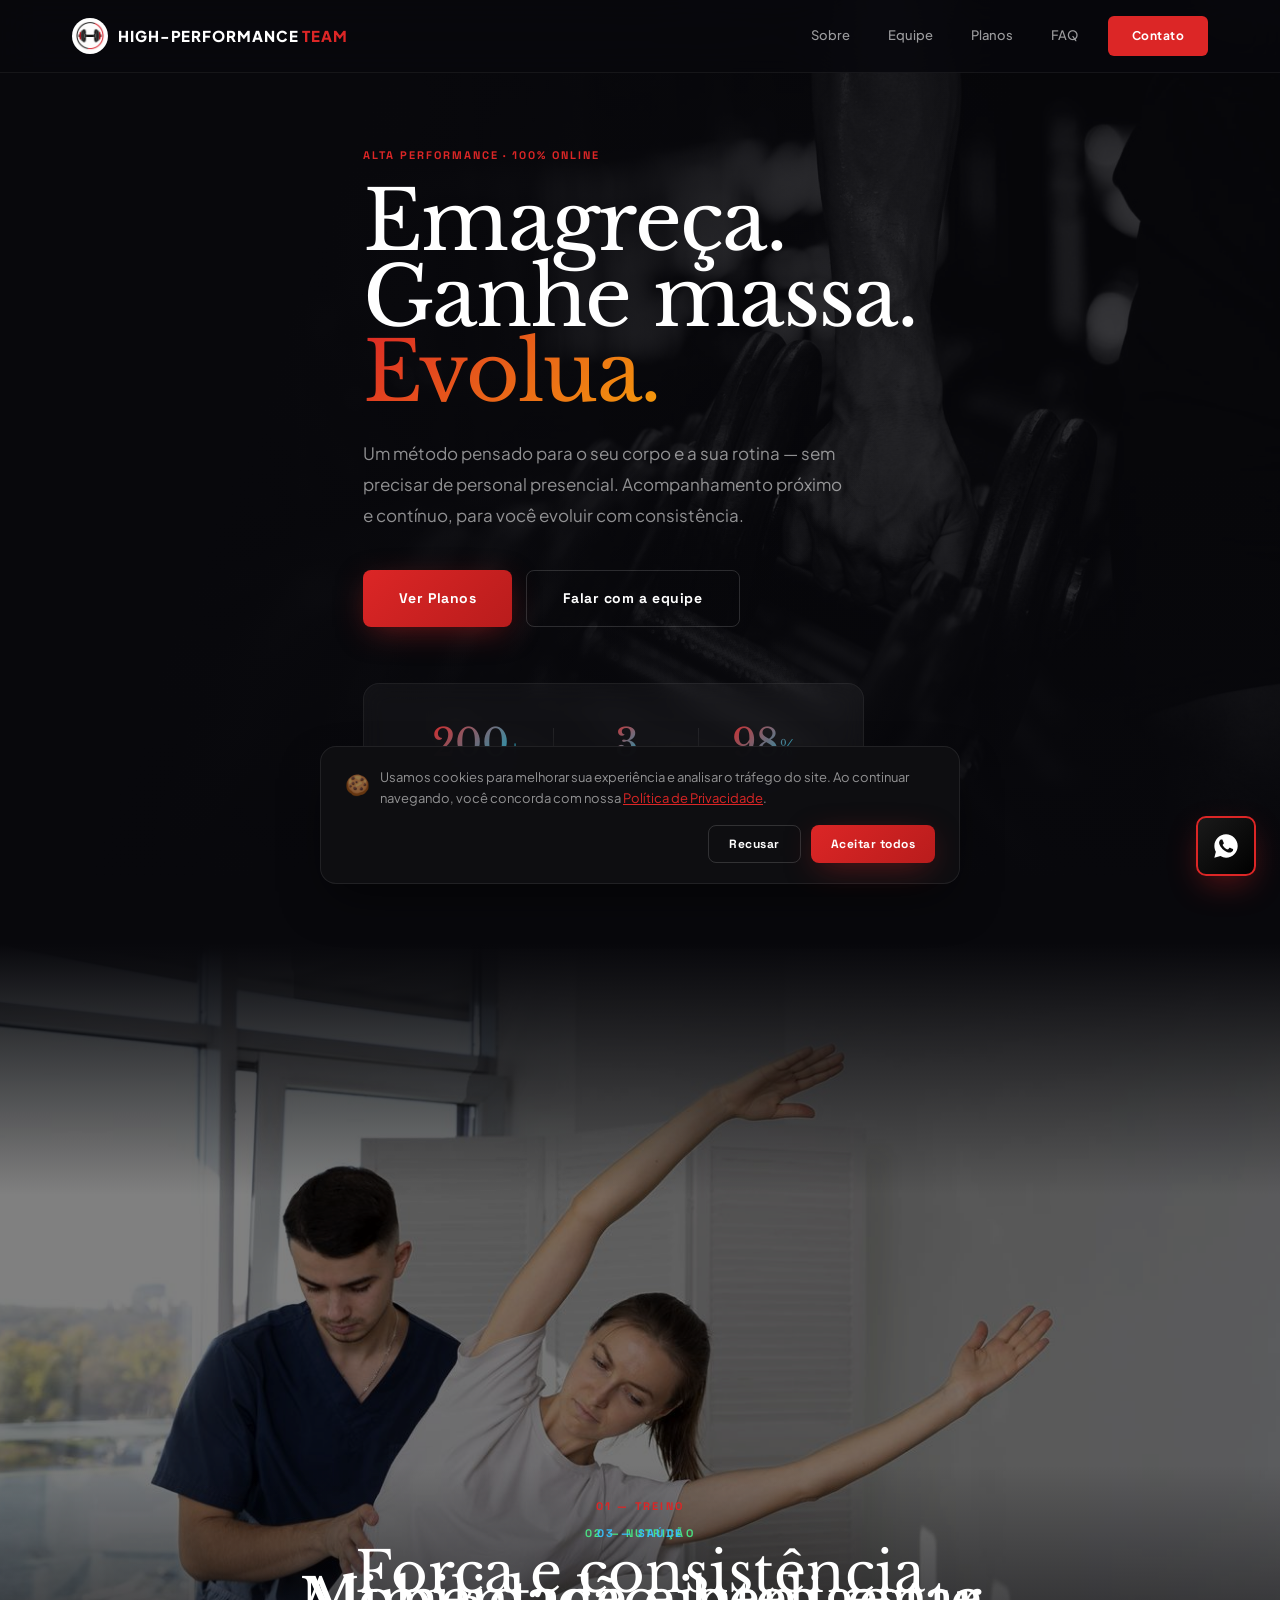
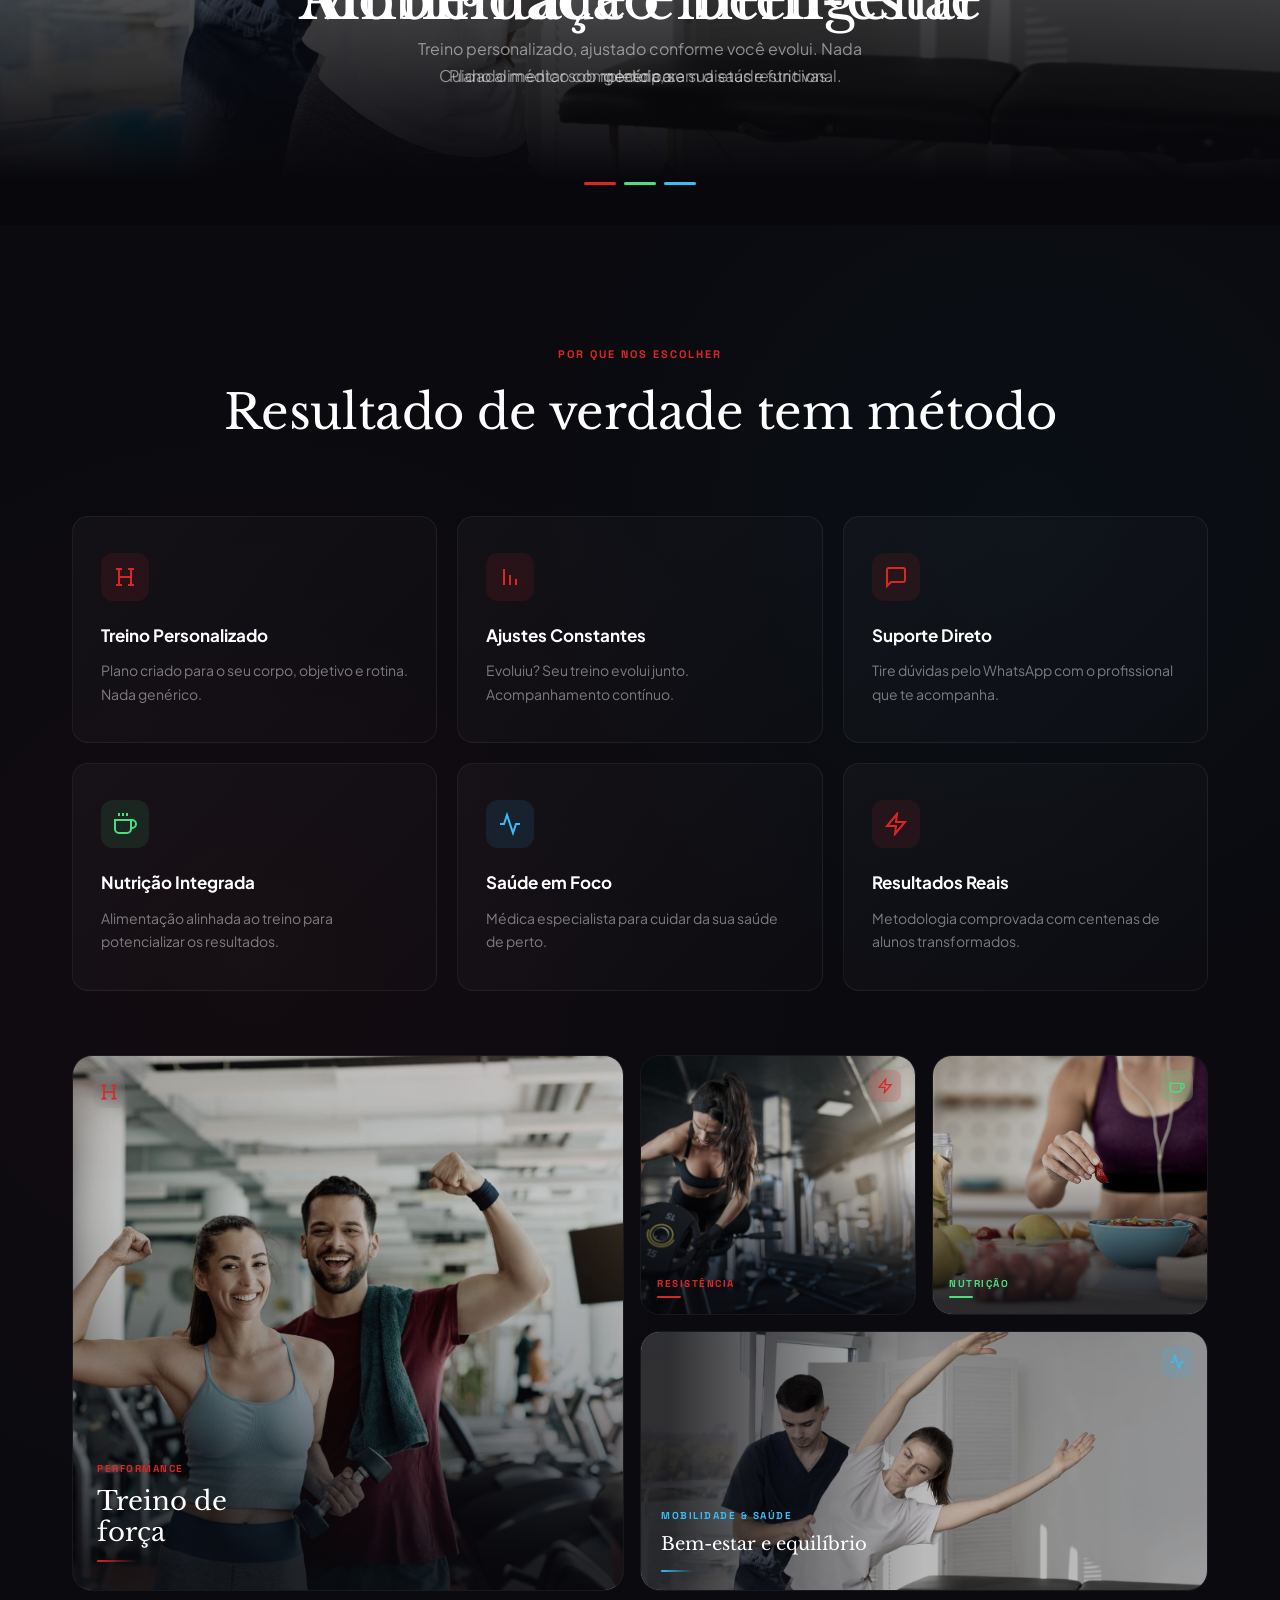
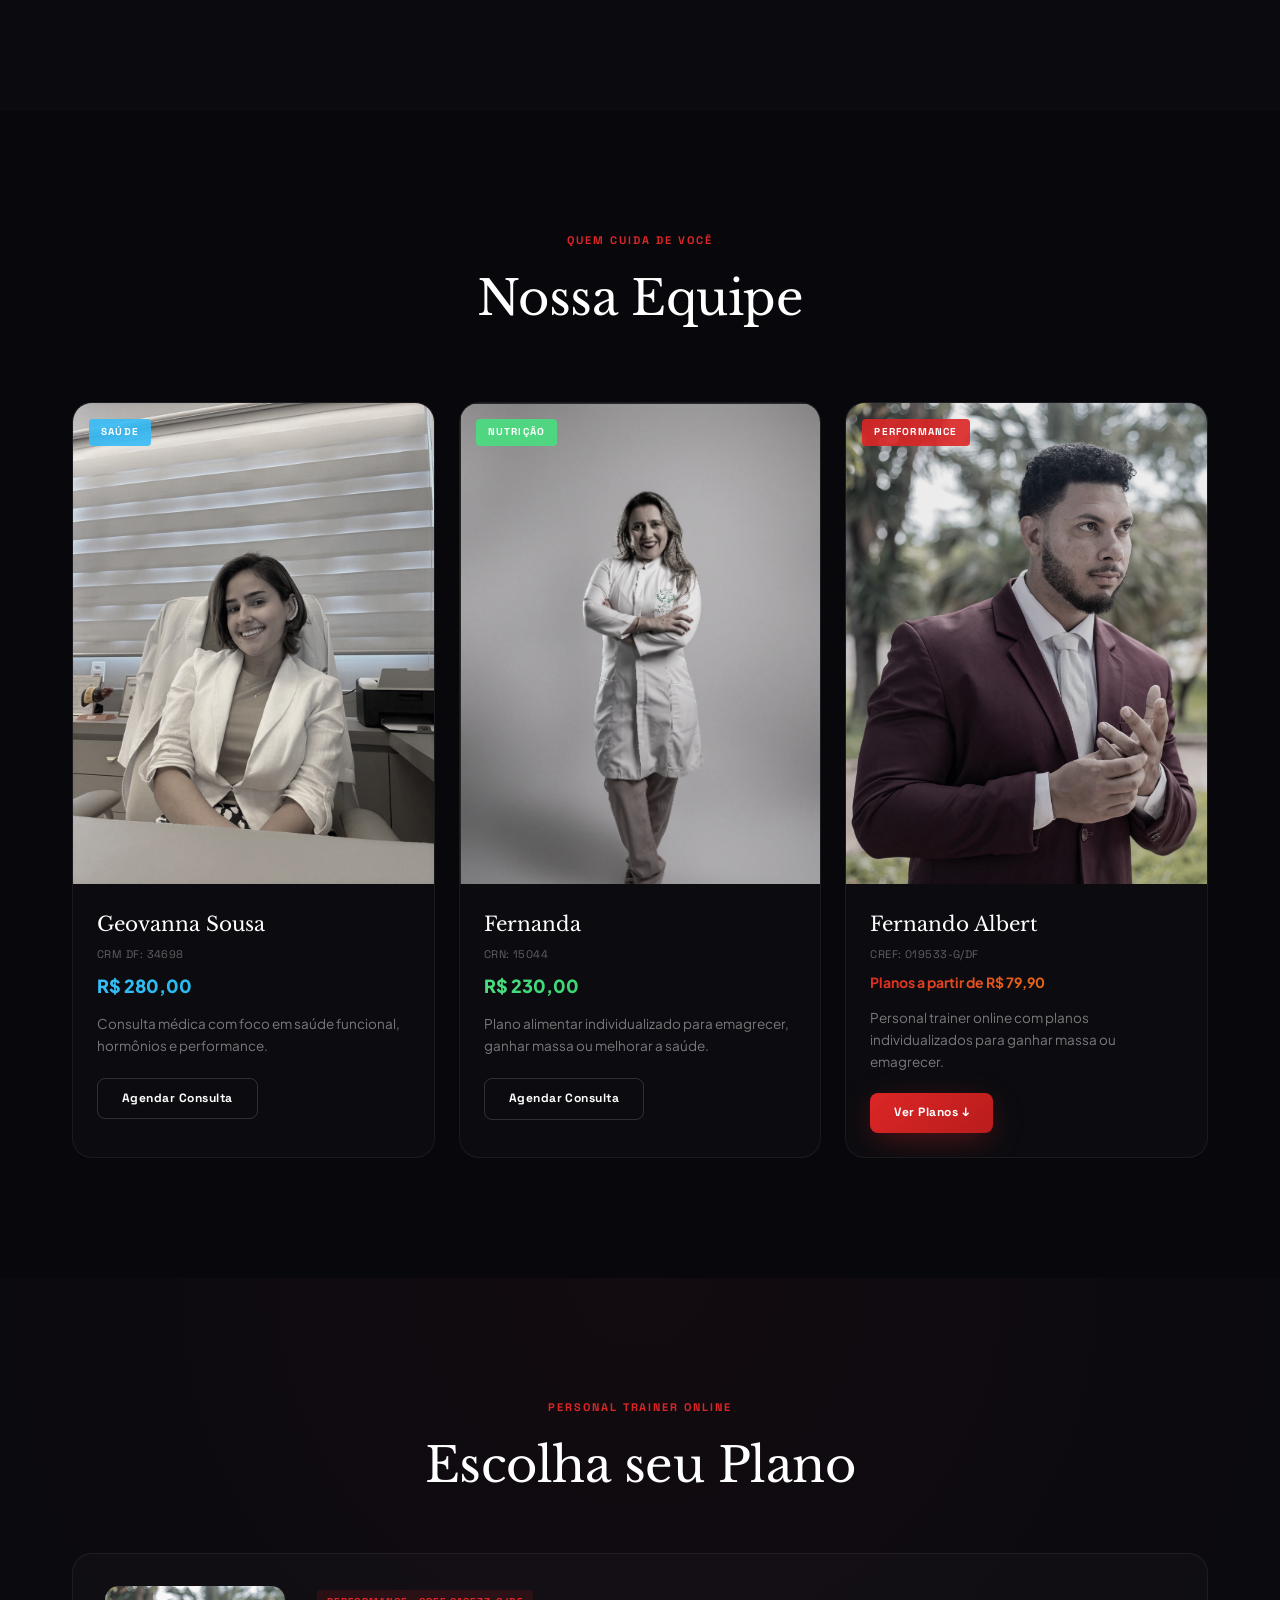
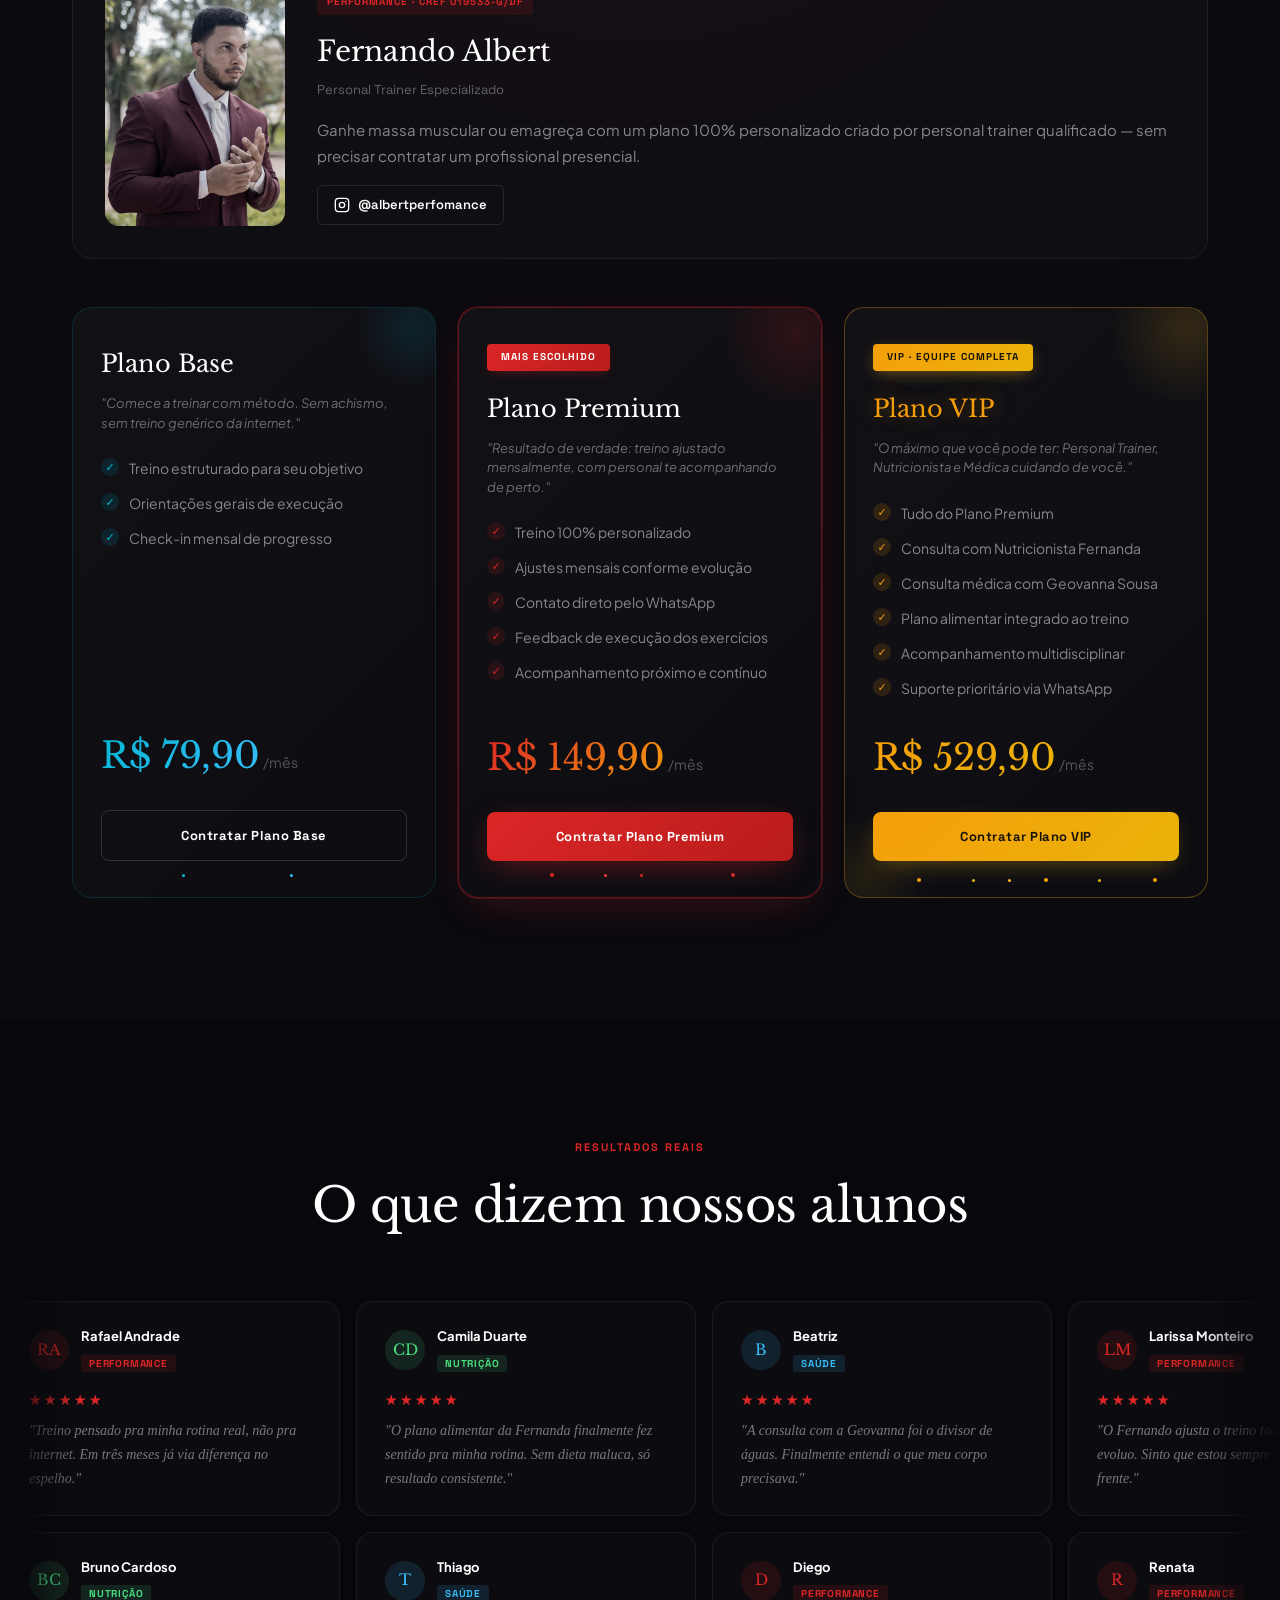
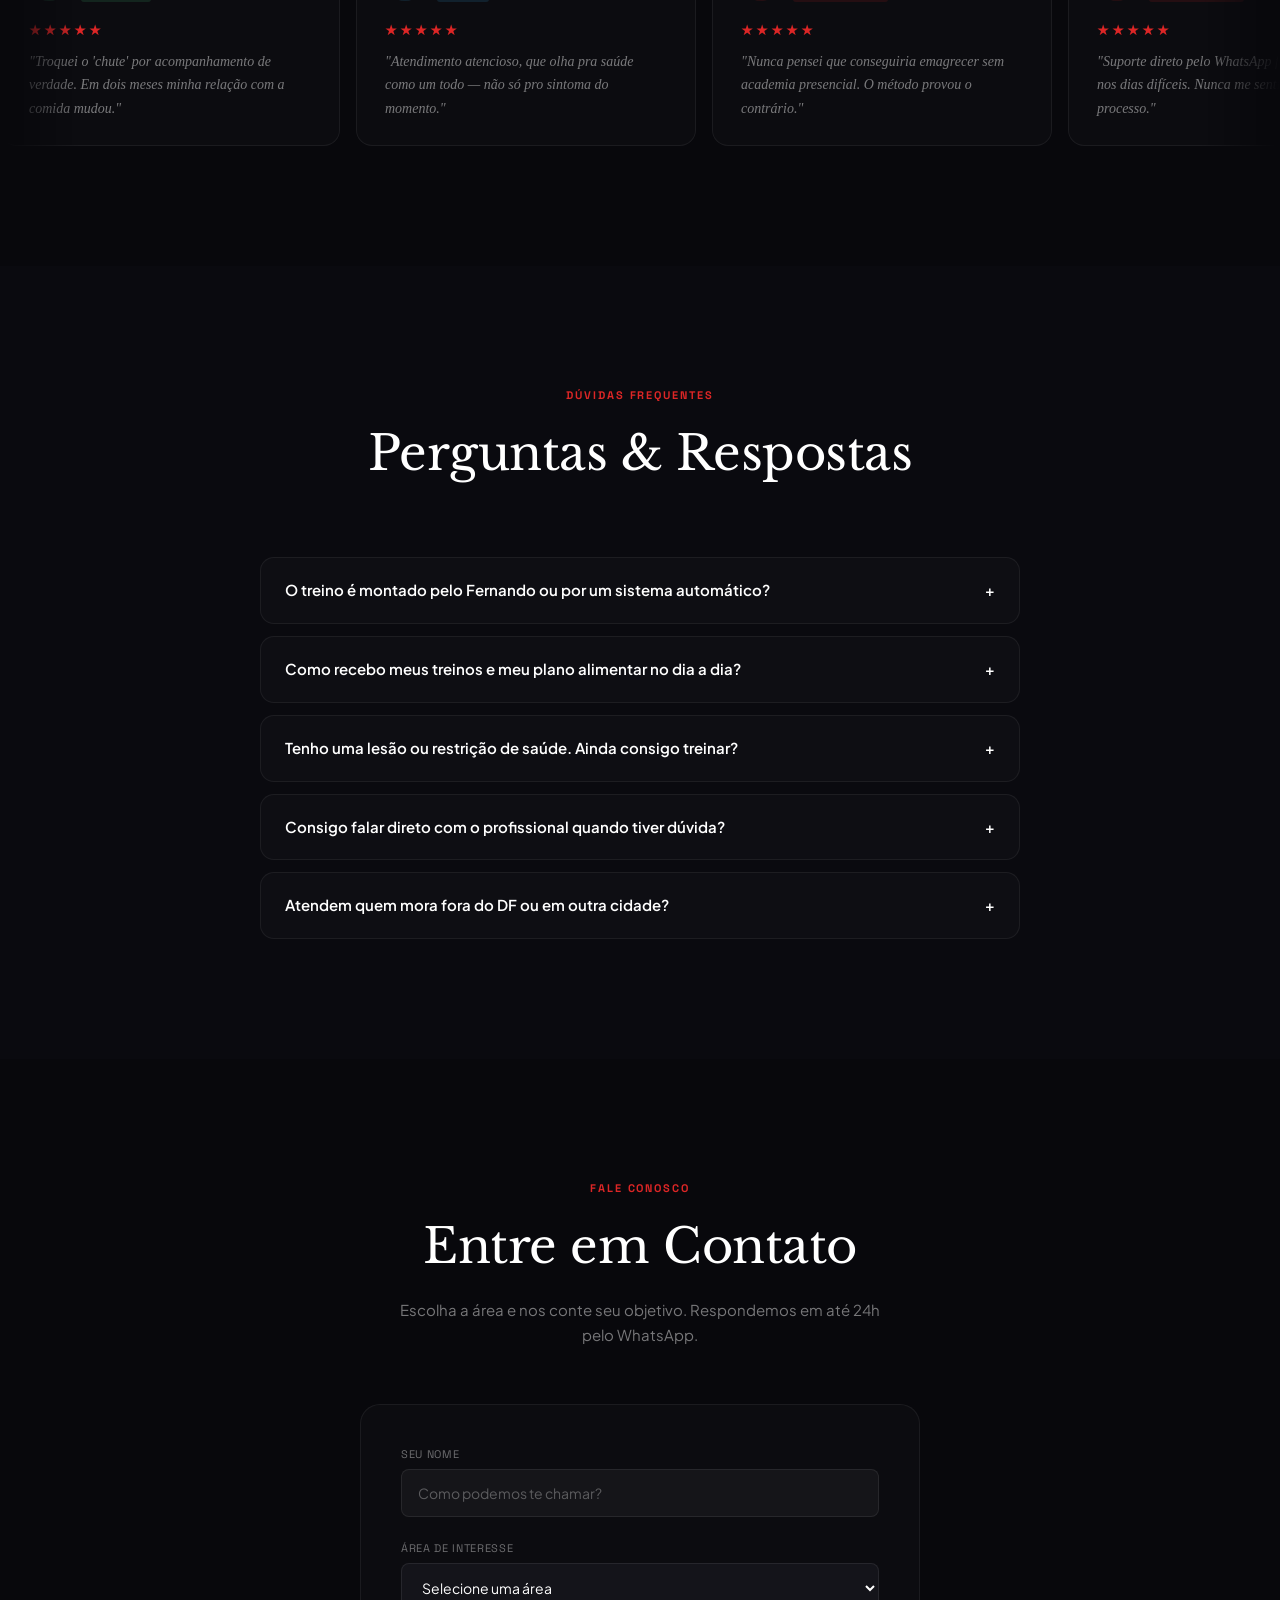
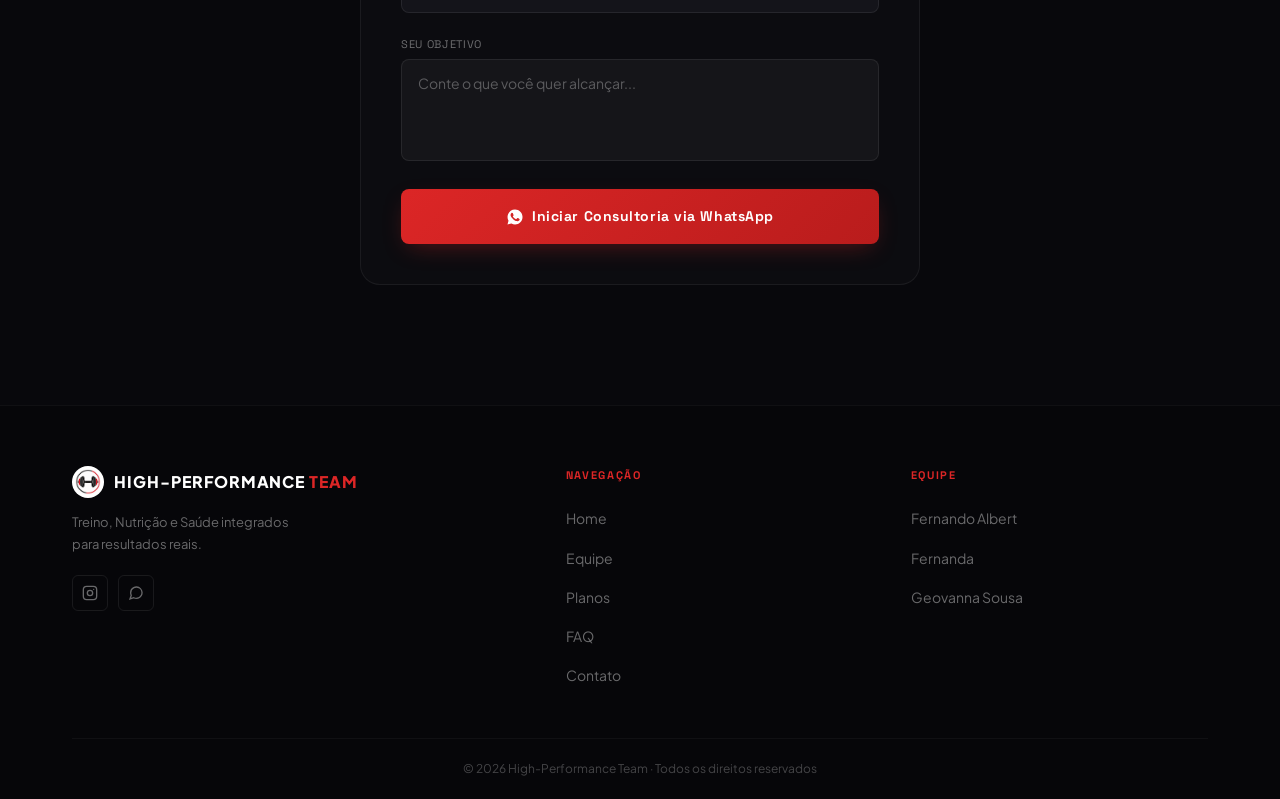
==== index.html @ 01b510f5 "Fix horizontal page scroll on mobile in-app browsers overflow-x:hidden was only set on body, but man" ====
<!DOCTYPE html>
<html lang="pt-BR">
<head>
  <meta charset="UTF-8">
  <meta name="viewport" content="width=device-width, initial-scale=1.0, viewport-fit=cover">
  <meta name="theme-color" content="#08080c">
  <meta name="description" content="Personal trainer online, nutricionista e médica. Treino personalizado, plano alimentar e acompanhamento de saúde 100% online.">
  <meta name="keywords" content="personal trainer online, nutricionista, saúde, emagrecer, ganhar massa, acompanhamento online">
  <meta property="og:title" content="High-Performance Team — Alta Performance">
  <meta property="og:description" content="Treino, nutrição e saúde integrados para acelerar seus resultados, com acompanhamento próximo e 100% online.">
  <title>High-Performance Team — Treino, Nutrição e Saúde</title>

  <link rel="icon" type="image/png" href="imagens/logo-icon.png">
  <link rel="apple-touch-icon" href="imagens/logo-icon.png">

  <link rel="preconnect" href="https://fonts.googleapis.com">
  <link rel="preconnect" href="https://fonts.gstatic.com" crossorigin>
  <link href="https://fonts.googleapis.com/css2?family=Libre+Baskerville:ital,wght@0,400;0,700;1,400&family=Plus+Jakarta+Sans:wght@400;500;600;700;800&family=Space+Grotesk:wght@400;500;600;700&display=swap" rel="stylesheet">

  <link rel="stylesheet" href="assets/css/style.css?v=5.3">

  <!--
    Cache busting: os arquivos em /assets/ são servidos com
    Cache-Control: immutable, max-age=31536000 (ver vercel.json). Navegadores
    com esses arquivos em cache NUNCA revalidam sozinhos dentro desse prazo.
    Sempre que style.css/script.js mudarem de forma visível, incremente
    o "?v=" acima e nos <script src="...?v="> abaixo.
  -->
</head>
<body>

<!-- HEADER -->
<header class="site-header">
  <div class="header-inner">
    <a href="#home" class="logo">
      <img src="imagens/logo-icon.png" class="logo-icon" alt="Logo">
      <span class="logo-text">High-Performance <span>Team</span></span>
    </a>
    <nav class="nav-desktop">
      <a href="#sobre" class="nav-link">Sobre</a>
      <a href="#equipe" class="nav-link">Equipe</a>
      <a href="#planos" class="nav-link">Planos</a>
      <a href="#faq" class="nav-link">FAQ</a>
      <a href="#contato" class="nav-cta">Contato</a>
    </nav>
    <button class="menu-btn" aria-label="Menu">
      <span></span><span></span><span></span>
    </button>
  </div>
</header>

<!-- Mobile nav -->
<div class="nav-mobile">
  <div class="nav-mobile-inner">
    <img src="imagens/logo-icon.png" style="width:56px;height:56px;border-radius:50%;background:#fff;padding:5px;object-fit:contain;margin-bottom:20px" alt="">
    <a href="#sobre" class="nav-link">Sobre</a>
    <a href="#equipe" class="nav-link">Equipe</a>
    <a href="#planos" class="nav-link">Planos</a>
    <a href="#faq" class="nav-link">FAQ</a>
    <a href="#contato" class="nav-cta" style="margin-top:16px">Contato</a>
  </div>
</div>

<!-- HERO -->
<section id="home" class="hero">
  <div class="hero-bg">
    <img src="imagens/gymman.jpg" alt="">
    <div class="hero-overlay"></div>
  </div>
  <div class="hero-content">
    <div class="eyebrow">Alta Performance · 100% Online</div>
    <h1 class="hero-title">
      Emagreça.<br>Ganhe massa.<br><span>Evolua.</span>
    </h1>
    <p class="hero-sub">Um método pensado para o seu corpo e a sua rotina — sem precisar de personal presencial. Acompanhamento próximo e contínuo, para você evoluir com consistência.</p>
    <div class="hero-btns" style="display:flex;gap:14px;flex-wrap:wrap;margin-bottom:56px;animation:fadeSlide .7s ease both .45s">
      <a href="#planos" class="btn-primary">Ver Planos</a>
      <a href="#contato" class="btn-ghost">Falar com a equipe</a>
    </div>
    <div class="hero-stats">
      <div class="stat">
        <span class="stat-n">200<span style="font-size:22px">+</span></span>
        <p class="stat-label">Alunos Ativos</p>
      </div>
      <div class="stat-div"></div>
      <div class="stat">
        <span class="stat-n">3</span>
        <p class="stat-label">Especialistas</p>
      </div>
      <div class="stat-div"></div>
      <div class="stat">
        <span class="stat-n">98<span style="font-size:22px">%</span></span>
        <p class="stat-label">Satisfação</p>
      </div>
    </div>
  </div>
</section>

<!-- ANIMATED SHOWCASE -->
<section style="position:relative;height:100vh;overflow:hidden;background:#08080c">
  <div style="position:absolute;inset:0;animation:slideShow 12s ease-in-out infinite">
    <img src="imagens/Beneficios-de-fazer-treino.jpg" style="width:100%;height:100%;object-fit:cover;animation:kenBurns1 12s ease-in-out infinite;filter:brightness(.5)" alt="">
    <div style="position:absolute;inset:0;background:linear-gradient(to top,#08080c 5%,transparent 40%),linear-gradient(to bottom,#08080c 2%,transparent 30%)"></div>
    <div style="position:absolute;bottom:15%;left:0;right:0;text-align:center;z-index:2">
      <div style="font-family:'Space Grotesk',sans-serif;font-size:11px;letter-spacing:.2em;color:#dc2626;text-transform:uppercase;font-weight:700;margin-bottom:12px">01 — Treino</div>
      <h2 style="font-family:'Libre Baskerville',serif;font-size:clamp(32px,5vw,56px);color:#fff;font-weight:400;margin:0 0 16px">Força e consistência</h2>
      <p style="font-family:'Plus Jakarta Sans',sans-serif;font-size:16px;color:rgba(255,255,255,.5);max-width:500px;margin:0 auto;line-height:1.7">Treino personalizado, ajustado conforme você evolui. Nada genérico.</p>
    </div>
  </div>
  <div style="position:absolute;inset:0;animation:slideShow2 12s ease-in-out infinite">
    <img src="imagens/nutricao.jpg" style="width:100%;height:100%;object-fit:cover;animation:kenBurns2 12s ease-in-out infinite;filter:brightness(.5)" alt="">
    <div style="position:absolute;inset:0;background:linear-gradient(to top,#08080c 5%,transparent 40%),linear-gradient(to bottom,#08080c 2%,transparent 30%)"></div>
    <div style="position:absolute;bottom:15%;left:0;right:0;text-align:center;z-index:2">
      <div style="font-family:'Space Grotesk',sans-serif;font-size:11px;letter-spacing:.2em;color:#4ade80;text-transform:uppercase;font-weight:700;margin-bottom:12px">02 — Nutrição</div>
      <h2 style="font-family:'Libre Baskerville',serif;font-size:clamp(32px,5vw,56px);color:#fff;font-weight:400;margin:0 0 16px">Alimentação inteligente</h2>
      <p style="font-family:'Plus Jakarta Sans',sans-serif;font-size:16px;color:rgba(255,255,255,.5);max-width:500px;margin:0 auto;line-height:1.7">Plano alimentar sob medida, sem dietas restritivas.</p>
    </div>
  </div>
  <div style="position:absolute;inset:0;animation:slideShow3 12s ease-in-out infinite">
    <img src="imagens/fisioterapia.jpg" style="width:100%;height:100%;object-fit:cover;animation:kenBurns3 12s ease-in-out infinite;filter:brightness(.5)" alt="">
    <div style="position:absolute;inset:0;background:linear-gradient(to top,#08080c 5%,transparent 40%),linear-gradient(to bottom,#08080c 2%,transparent 30%)"></div>
    <div style="position:absolute;bottom:15%;left:0;right:0;text-align:center;z-index:2">
      <div style="font-family:'Space Grotesk',sans-serif;font-size:11px;letter-spacing:.2em;color:#38bdf8;text-transform:uppercase;font-weight:700;margin-bottom:12px">03 — Saúde</div>
      <h2 style="font-family:'Libre Baskerville',serif;font-size:clamp(32px,5vw,56px);color:#fff;font-weight:400;margin:0 0 16px">Mobilidade e bem-estar</h2>
      <p style="font-family:'Plus Jakarta Sans',sans-serif;font-size:16px;color:rgba(255,255,255,.5);max-width:500px;margin:0 auto;line-height:1.7">Cuidado médico completo para sua saúde funcional.</p>
    </div>
  </div>
  <div style="position:absolute;bottom:40px;left:50%;transform:translateX(-50%);display:flex;gap:8px;z-index:5">
    <div style="width:32px;height:3px;border-radius:2px;background:#dc2626;animation:slideShow 12s ease-in-out infinite"></div>
    <div style="width:32px;height:3px;border-radius:2px;background:rgba(255,255,255,.15)"><div style="width:100%;height:100%;border-radius:2px;background:#4ade80;animation:slideShow2 12s ease-in-out infinite"></div></div>
    <div style="width:32px;height:3px;border-radius:2px;background:rgba(255,255,255,.15)"><div style="width:100%;height:100%;border-radius:2px;background:#38bdf8;animation:slideShow3 12s ease-in-out infinite"></div></div>
  </div>
</section>

<!-- BENEFÍCIOS -->
<section id="sobre" style="padding:120px 0;background:#0a0a0f;position:relative">
  <div style="position:absolute;inset:0;background:radial-gradient(circle 600px at 20% 50%,rgba(220,38,38,.04),transparent),radial-gradient(circle 500px at 80% 20%,rgba(6,182,212,.03),transparent);pointer-events:none"></div>
  <div class="section">
    <div style="text-align:center;margin-bottom:64px">
      <div class="sec-eye">Por que nos escolher</div>
      <h2 class="sec-title">Resultado de verdade tem método</h2>
    </div>
    <div class="benefits-grid">
      <div class="benefit-card">
        <div class="benefit-icon" style="background:rgba(220,38,38,.1)">
          <svg width="24" height="24" viewBox="0 0 24 24" fill="none" stroke="#dc2626" stroke-width="2"><path d="M6 4v16M18 4v16M6 12h12M3 4h6M3 20h6M15 4h6M15 20h6"></path></svg>
        </div>
        <h3>Treino Personalizado</h3>
        <p>Plano criado para o seu corpo, objetivo e rotina. Nada genérico.</p>
      </div>
      <div class="benefit-card">
        <div class="benefit-icon" style="background:rgba(220,38,38,.1)">
          <svg width="24" height="24" viewBox="0 0 24 24" fill="none" stroke="#dc2626" stroke-width="2"><path d="M12 20V10M6 20V4M18 20v-6"></path></svg>
        </div>
        <h3>Ajustes Constantes</h3>
        <p>Evoluiu? Seu treino evolui junto. Acompanhamento contínuo.</p>
      </div>
      <div class="benefit-card">
        <div class="benefit-icon" style="background:rgba(220,38,38,.1)">
          <svg width="24" height="24" viewBox="0 0 24 24" fill="none" stroke="#dc2626" stroke-width="2"><path d="M21 15a2 2 0 0 1-2 2H7l-4 4V5a2 2 0 0 1 2-2h14a2 2 0 0 1 2 2z"></path></svg>
        </div>
        <h3>Suporte Direto</h3>
        <p>Tire dúvidas pelo WhatsApp com o profissional que te acompanha.</p>
      </div>
      <div class="benefit-card">
        <div class="benefit-icon" style="background:rgba(74,222,128,.1)">
          <svg width="24" height="24" viewBox="0 0 24 24" fill="none" stroke="#4ade80" stroke-width="2"><path d="M18 8h1a4 4 0 0 1 0 8h-1M2 8h16v9a4 4 0 0 1-4 4H6a4 4 0 0 1-4-4V8zM6 1v3M10 1v3M14 1v3"></path></svg>
        </div>
        <h3>Nutrição Integrada</h3>
        <p>Alimentação alinhada ao treino para potencializar os resultados.</p>
      </div>
      <div class="benefit-card">
        <div class="benefit-icon" style="background:rgba(56,189,248,.1)">
          <svg width="24" height="24" viewBox="0 0 24 24" fill="none" stroke="#38bdf8" stroke-width="2"><path d="M22 12h-4l-3 9L9 3l-3 9H2"></path></svg>
        </div>
        <h3>Saúde em Foco</h3>
        <p>Médica especialista para cuidar da sua saúde de perto.</p>
      </div>
      <div class="benefit-card">
        <div class="benefit-icon" style="background:rgba(220,38,38,.1)">
          <svg width="24" height="24" viewBox="0 0 24 24" fill="none" stroke="#dc2626" stroke-width="2"><path d="M13 2L3 14h9l-1 8 10-12h-9l1-8z"></path></svg>
        </div>
        <h3>Resultados Reais</h3>
        <p>Metodologia comprovada com centenas de alunos transformados.</p>
      </div>
    </div>

    <!-- GALLERY -->
    <div class="gallery-grid">
      <div class="gallery-item" style="grid-row:1/3">
        <img src="imagens/Beneficios-de-fazer-treino.jpg" alt="Treino">
        <div style="position:absolute;inset:0;background:linear-gradient(to top,rgba(8,8,12,.85) 5%,rgba(8,8,12,.2) 40%,transparent 70%);pointer-events:none"></div>
        <div style="position:absolute;top:20px;left:20px" class="gallery-icon" style="width:40px;height:40px;border-radius:10px;background:rgba(220,38,38,.15);backdrop-filter:blur(8px)">
          <svg width="20" height="20" viewBox="0 0 24 24" fill="none" stroke="#dc2626" stroke-width="2"><path d="M6 4v16M18 4v16M6 12h12M3 4h6M3 20h6M15 4h6M15 20h6"></path></svg>
        </div>
        <div style="position:absolute;bottom:28px;left:24px;z-index:2">
          <div class="gallery-label" style="color:#dc2626;margin-bottom:8px">Performance</div>
          <div style="font-family:'Libre Baskerville',serif;font-size:26px;color:#fff;font-weight:400;line-height:1.2">Treino de<br>força</div>
          <div style="width:40px;height:2px;background:linear-gradient(to right,#dc2626,transparent);margin-top:12px;border-radius:1px"></div>
        </div>
      </div>
      <div class="gallery-item" style="border-color:rgba(255,255,255,.06)">
        <img src="imagens/gymwoman.jpg" alt="Treino feminino">
        <div style="position:absolute;inset:0;background:linear-gradient(to top,rgba(8,8,12,.8) 5%,transparent 55%);pointer-events:none"></div>
        <div style="position:absolute;top:14px;right:14px;width:32px;height:32px;border-radius:8px;background:rgba(220,38,38,.15);backdrop-filter:blur(8px);display:flex;align-items:center;justify-content:center;z-index:2">
          <svg width="16" height="16" viewBox="0 0 24 24" fill="none" stroke="#dc2626" stroke-width="2"><path d="M13 2L3 14h9l-1 8 10-12h-9l1-8z"></path></svg>
        </div>
        <div style="position:absolute;bottom:16px;left:16px;z-index:2">
          <div class="gallery-label" style="color:#dc2626;margin-bottom:4px">Resistência</div>
          <div style="width:24px;height:2px;background:#dc2626;border-radius:1px"></div>
        </div>
      </div>
      <div class="gallery-item" style="border-color:rgba(255,255,255,.06)">
        <img src="imagens/nutricao.jpg" alt="Nutrição">
        <div style="position:absolute;inset:0;background:linear-gradient(to top,rgba(8,8,12,.8) 5%,transparent 55%);pointer-events:none"></div>
        <div style="position:absolute;top:14px;right:14px;width:32px;height:32px;border-radius:8px;background:rgba(74,222,128,.15);backdrop-filter:blur(8px);display:flex;align-items:center;justify-content:center;z-index:2">
          <svg width="16" height="16" viewBox="0 0 24 24" fill="none" stroke="#4ade80" stroke-width="2"><path d="M18 8h1a4 4 0 0 1 0 8h-1M2 8h16v9a4 4 0 0 1-4 4H6a4 4 0 0 1-4-4V8z"></path></svg>
        </div>
        <div style="position:absolute;bottom:16px;left:16px;z-index:2">
          <div class="gallery-label" style="color:#4ade80;margin-bottom:4px">Nutrição</div>
          <div style="width:24px;height:2px;background:#4ade80;border-radius:1px"></div>
        </div>
      </div>
      <div class="gallery-item" style="grid-column:2/4;border-color:rgba(255,255,255,.06)">
        <img src="imagens/fisioterapia.jpg" alt="Mobilidade">
        <div style="position:absolute;inset:0;background:linear-gradient(to right,rgba(8,8,12,.8) 5%,transparent 50%);pointer-events:none"></div>
        <div style="position:absolute;top:14px;right:14px;width:32px;height:32px;border-radius:8px;background:rgba(56,189,248,.15);backdrop-filter:blur(8px);display:flex;align-items:center;justify-content:center;z-index:2">
          <svg width="16" height="16" viewBox="0 0 24 24" fill="none" stroke="#38bdf8" stroke-width="2"><path d="M22 12h-4l-3 9L9 3l-3 9H2"></path></svg>
        </div>
        <div style="position:absolute;bottom:18px;left:20px;z-index:2">
          <div class="gallery-label" style="color:#38bdf8;margin-bottom:6px">Mobilidade & Saúde</div>
          <div style="font-family:'Libre Baskerville',serif;font-size:18px;color:#fff;font-weight:400">Bem-estar e equilíbrio</div>
          <div style="width:32px;height:2px;background:linear-gradient(to right,#38bdf8,transparent);margin-top:10px;border-radius:1px"></div>
        </div>
      </div>
    </div>
  </div>
</section>

<!-- EQUIPE -->
<section id="equipe" style="padding:120px 0;background:#08080c">
  <div class="section">
    <div style="text-align:center;margin-bottom:64px">
      <div class="sec-eye">Quem cuida de você</div>
      <h2 class="sec-title">Nossa Equipe</h2>
    </div>
    <div class="team-grid">
      <div class="prof-card" style="--hover-color:rgba(56,189,248,.3);--hover-shadow:rgba(56,189,248,.15)">
        <div style="position:relative;aspect-ratio:3/4;overflow:hidden">
          <img src="imagens/geovanasousamacedo.jpeg" alt="Geovanna Sousa">
          <div class="prof-badge" style="background:rgba(56,189,248,.9);color:#fff">SAÚDE</div>
        </div>
        <div class="prof-body">
          <h3 class="prof-name">Geovanna Sousa</h3>
          <p class="prof-reg">CRM DF: 34698</p>
          <p style="font-family:'Plus Jakarta Sans',sans-serif;font-size:18px;font-weight:800;margin:0 0 12px;background:linear-gradient(135deg,#38bdf8,#06b6d4);-webkit-background-clip:text;-webkit-text-fill-color:transparent">R$ 280,00</p>
          <p style="font-family:'Plus Jakarta Sans',sans-serif;font-size:13.5px;color:rgba(255,255,255,.45);line-height:1.65;margin:0 0 20px">Consulta médica com foco em saúde funcional, hormônios e performance.</p>
          <a href="https://wa.me/5561991463375" target="_blank" rel="noopener" class="btn-ghost" style="padding:10px 24px;font-size:12px;border-width:1.5px">Agendar Consulta</a>
        </div>
      </div>
      <div class="prof-card" style="--hover-color:rgba(74,222,128,.3);--hover-shadow:rgba(74,222,128,.15)">
        <div style="position:relative;aspect-ratio:3/4;overflow:hidden">
          <img src="imagens/Fernanda-Nutri.png" alt="Fernanda">
          <div class="prof-badge" style="background:rgba(74,222,128,.9);color:#fff">NUTRIÇÃO</div>
        </div>
        <div class="prof-body">
          <h3 class="prof-name">Fernanda</h3>
          <p class="prof-reg">CRN: 15044</p>
          <p style="font-family:'Plus Jakarta Sans',sans-serif;font-size:18px;font-weight:800;margin:0 0 12px;background:linear-gradient(135deg,#4ade80,#22c55e);-webkit-background-clip:text;-webkit-text-fill-color:transparent">R$ 230,00</p>
          <p style="font-family:'Plus Jakarta Sans',sans-serif;font-size:13.5px;color:rgba(255,255,255,.45);line-height:1.65;margin:0 0 20px">Plano alimentar individualizado para emagrecer, ganhar massa ou melhorar a saúde.</p>
          <a href="https://wa.me/5561991887614" target="_blank" rel="noopener" class="btn-ghost" style="padding:10px 24px;font-size:12px;border-width:1.5px">Agendar Consulta</a>
        </div>
      </div>
      <div class="prof-card" style="--hover-color:rgba(220,38,38,.3);--hover-shadow:rgba(220,38,38,.15)">
        <div style="position:relative;aspect-ratio:3/4;overflow:hidden">
          <img src="imagens/fernando-albert.jpeg" alt="Fernando Albert">
          <div class="prof-badge" style="background:rgba(220,38,38,.9);color:#fff">PERFORMANCE</div>
        </div>
        <div class="prof-body">
          <h3 class="prof-name">Fernando Albert</h3>
          <p class="prof-reg">CREF: 019533-G/DF</p>
          <p style="font-family:'Plus Jakarta Sans',sans-serif;font-size:14px;font-weight:700;margin:0 0 12px;background:linear-gradient(135deg,#dc2626,#f59e0b);-webkit-background-clip:text;-webkit-text-fill-color:transparent">Planos a partir de R$ 79,90</p>
          <p style="font-family:'Plus Jakarta Sans',sans-serif;font-size:13.5px;color:rgba(255,255,255,.45);line-height:1.65;margin:0 0 20px">Personal trainer online com planos individualizados para ganhar massa ou emagrecer.</p>
          <a href="#planos" class="btn-primary" style="padding:10px 24px;font-size:12px;display:inline-flex">Ver Planos ↓</a>
        </div>
      </div>
    </div>
  </div>
</section>

<!-- PLANOS -->
<section id="planos" style="padding:120px 0;background:#0a0a0f;position:relative">
  <div style="position:absolute;inset:0;background:radial-gradient(circle 800px at 50% 0%,rgba(220,38,38,.04),transparent);pointer-events:none"></div>
  <div class="section">
    <div style="text-align:center;margin-bottom:24px">
      <div class="sec-eye">Personal Trainer Online</div>
      <h2 class="sec-title">Escolha seu Plano</h2>
    </div>
    <!-- Fernando bio -->
    <div class="fern-wrap" style="display:grid;grid-template-columns:180px 1fr;gap:32px;align-items:start;margin:48px 0;padding:32px;background:rgba(255,255,255,.02);border:1px solid rgba(255,255,255,.06);border-radius:20px">
      <div style="aspect-ratio:3/4;border-radius:14px;overflow:hidden">
        <img src="imagens/fernando-albert.jpeg" style="width:100%;height:100%;object-fit:cover;object-position:top;filter:grayscale(60%)" alt="Fernando Albert">
      </div>
      <div>
        <div style="font-family:'Space Grotesk',sans-serif;font-size:10px;letter-spacing:.1em;text-transform:uppercase;padding:4px 10px;border-radius:3px;background:rgba(220,38,38,.12);color:#dc2626;display:inline-block;margin-bottom:14px;font-weight:700">PERFORMANCE · CREF 019533-G/DF</div>
        <h3 style="font-family:'Libre Baskerville',serif;font-size:28px;font-weight:400;color:#fff;margin:0 0 4px">Fernando Albert</h3>
        <p style="font-family:'Space Grotesk',sans-serif;font-size:13px;color:rgba(255,255,255,.35);margin:0 0 16px">Personal Trainer Especializado</p>
        <p style="font-family:'Plus Jakarta Sans',sans-serif;font-size:15px;color:rgba(255,255,255,.5);line-height:1.75;margin:0 0 16px">Ganhe massa muscular ou emagreça com um plano 100% personalizado criado por personal trainer qualificado — sem precisar contratar um profissional presencial.</p>
        <a href="https://www.instagram.com/albertperfomance" target="_blank" rel="noopener" style="display:inline-flex;align-items:center;gap:8px;font-family:'Space Grotesk',sans-serif;font-size:13px;font-weight:600;color:#fff;padding:8px 16px;border:1px solid rgba(255,255,255,.1);border-radius:6px;text-decoration:none">
          <svg width="16" height="16" viewBox="0 0 24 24" fill="none" stroke="currentColor" stroke-width="2"><rect x="2" y="2" width="20" height="20" rx="5"></rect><circle cx="12" cy="12" r="4"></circle><circle cx="17.5" cy="6.5" r="1" fill="currentColor" stroke="none"></circle></svg>
          @albertperfomance
        </a>
      </div>
    </div>
    <!-- Plans grid -->
    <div class="plans-grid">
      <!-- BASE -->
      <div class="plan-card base">
        <div class="shine"></div>
        <div class="corner-glow"></div>
        <div class="particle" style="bottom:20px;left:30%;width:3px;height:3px;background:#06b6d4;animation:particleRise 3.5s ease-out infinite"></div>
        <div class="particle" style="bottom:20px;left:60%;width:3px;height:3px;background:#38bdf8;animation:particleRise 3.5s ease-out 1.2s infinite"></div>
        <div style="margin-bottom:24px">
          <h3 class="plan-name">Plano Base</h3>
          <p class="plan-quote">"Comece a treinar com método. Sem achismo, sem treino genérico da internet."</p>
        </div>
        <div style="display:flex;flex-direction:column;gap:12px;flex:1;margin-bottom:28px">
          <div class="check-item"><div class="check-icon" style="background:rgba(6,182,212,.12);color:#06b6d4">✓</div><span class="check-text">Treino estruturado para seu objetivo</span></div>
          <div class="check-item"><div class="check-icon" style="background:rgba(6,182,212,.12);color:#06b6d4">✓</div><span class="check-text">Orientações gerais de execução</span></div>
          <div class="check-item"><div class="check-icon" style="background:rgba(6,182,212,.12);color:#06b6d4">✓</div><span class="check-text">Check-in mensal de progresso</span></div>
        </div>
        <div style="margin-bottom:24px"><span class="plan-price" style="background:linear-gradient(135deg,#06b6d4,#38bdf8);-webkit-background-clip:text;-webkit-text-fill-color:transparent">R$ 79,90</span> <span style="font-family:'Plus Jakarta Sans',sans-serif;font-size:14px;color:rgba(255,255,255,.3)">/mês</span></div>
        <a href="https://wa.me/5561986351036?text=Ol%C3%A1!%20Tenho%20interesse%20no%20Plano%20Base%20(R%24%2079%2C90%2Fm%C3%AAs)." target="_blank" rel="noopener" class="btn-ghost" style="padding:14px 28px;font-size:13px;text-align:center">Contratar Plano Base</a>
      </div>
      <!-- PREMIUM -->
      <div class="plan-card featured">
        <div class="shine"></div>
        <div class="corner-glow"></div>
        <div class="particle" style="bottom:20px;left:25%;width:4px;height:4px;background:#dc2626;animation:particleRise 3s ease-out infinite"></div>
        <div class="particle" style="bottom:20px;left:50%;width:3px;height:3px;background:#dc2626;animation:particleRise 3s ease-out .8s infinite"></div>
        <div class="particle" style="bottom:20px;left:75%;width:4px;height:4px;background:#dc2626;animation:particleRise 3s ease-out 1.6s infinite"></div>
        <div class="particle" style="bottom:20px;left:40%;width:3px;height:3px;background:#ef4444;animation:particleRise 3.5s ease-out 2.2s infinite"></div>
        <div class="plan-badge" style="background:linear-gradient(135deg,#dc2626,#b91c1c);color:#fff;box-shadow:0 4px 12px -4px rgba(220,38,38,.4)">MAIS ESCOLHIDO</div>
        <div style="margin-bottom:24px">
          <h3 class="plan-name">Plano Premium</h3>
          <p class="plan-quote">"Resultado de verdade: treino ajustado mensalmente, com personal te acompanhando de perto."</p>
        </div>
        <div style="display:flex;flex-direction:column;gap:12px;flex:1;margin-bottom:28px">
          <div class="check-item"><div class="check-icon" style="background:rgba(220,38,38,.12);color:#dc2626">✓</div><span class="check-text">Treino 100% personalizado</span></div>
          <div class="check-item"><div class="check-icon" style="background:rgba(220,38,38,.12);color:#dc2626">✓</div><span class="check-text">Ajustes mensais conforme evolução</span></div>
          <div class="check-item"><div class="check-icon" style="background:rgba(220,38,38,.12);color:#dc2626">✓</div><span class="check-text">Contato direto pelo WhatsApp</span></div>
          <div class="check-item"><div class="check-icon" style="background:rgba(220,38,38,.12);color:#dc2626">✓</div><span class="check-text">Feedback de execução dos exercícios</span></div>
          <div class="check-item"><div class="check-icon" style="background:rgba(220,38,38,.12);color:#dc2626">✓</div><span class="check-text">Acompanhamento próximo e contínuo</span></div>
        </div>
        <div style="margin-bottom:24px"><span class="plan-price" style="background:linear-gradient(135deg,#dc2626,#f59e0b);-webkit-background-clip:text;-webkit-text-fill-color:transparent">R$ 149,90</span> <span style="font-family:'Plus Jakarta Sans',sans-serif;font-size:14px;color:rgba(255,255,255,.3)">/mês</span></div>
        <a href="https://wa.me/5561986351036?text=Ol%C3%A1!%20Tenho%20interesse%20no%20Plano%20Premium%20(R%24%20149%2C90%2Fm%C3%AAs)." target="_blank" rel="noopener" class="btn-primary" style="padding:14px 28px;font-size:13px;text-align:center">Contratar Plano Premium</a>
      </div>
      <!-- VIP -->
      <div class="plan-card vip">
        <div class="shine"></div>
        <div class="corner-glow" style="top:-60px;right:-60px;width:160px;height:160px;background:radial-gradient(circle,rgba(255,184,28,.15),transparent 70%);animation:pulseScale 3s ease-in-out infinite"></div>
        <div class="corner-glow" style="bottom:-40px;left:-40px;width:120px;height:120px;background:radial-gradient(circle,rgba(234,179,8,.1),transparent 70%);animation:pulseScale 3s ease-in-out 1.5s infinite"></div>
        <div class="particle" style="bottom:15px;left:20%;width:4px;height:4px;background:#f59e0b;animation:particleRise 2.8s ease-out infinite"></div>
        <div class="particle" style="bottom:15px;left:35%;width:3px;height:3px;background:#eab308;animation:particleRise 3.2s ease-out .5s infinite"></div>
        <div class="particle" style="bottom:15px;left:55%;width:4px;height:4px;background:#f59e0b;animation:particleRise 2.5s ease-out 1s infinite"></div>
        <div class="particle" style="bottom:15px;left:70%;width:3px;height:3px;background:#eab308;animation:particleRise 3s ease-out 1.5s infinite"></div>
        <div class="particle" style="bottom:15px;left:85%;width:4px;height:4px;background:#f59e0b;animation:particleRise 2.7s ease-out 2s infinite"></div>
        <div class="particle" style="bottom:15px;left:45%;width:3px;height:3px;background:#fbbf24;animation:particleRise 3.4s ease-out 2.5s infinite"></div>
        <div class="plan-badge" style="background:linear-gradient(135deg,#f59e0b,#eab308);color:#17130A;box-shadow:0 4px 16px -4px rgba(255,184,28,.5)">VIP · EQUIPE COMPLETA</div>
        <div style="margin-bottom:24px">
          <h3 class="plan-name" style="color:#f59e0b;text-shadow:0 0 20px rgba(245,158,11,.4)">Plano VIP</h3>
          <p class="plan-quote">"O máximo que você pode ter: Personal Trainer, Nutricionista e Médica cuidando de você."</p>
        </div>
        <div style="display:flex;flex-direction:column;gap:12px;flex:1;margin-bottom:28px">
          <div class="check-item"><div class="check-icon" style="background:rgba(245,158,11,.14);color:#f59e0b">✓</div><span class="check-text">Tudo do Plano Premium</span></div>
          <div class="check-item"><div class="check-icon" style="background:rgba(245,158,11,.14);color:#f59e0b">✓</div><span class="check-text">Consulta com Nutricionista Fernanda</span></div>
          <div class="check-item"><div class="check-icon" style="background:rgba(245,158,11,.14);color:#f59e0b">✓</div><span class="check-text">Consulta médica com Geovanna Sousa</span></div>
          <div class="check-item"><div class="check-icon" style="background:rgba(245,158,11,.14);color:#f59e0b">✓</div><span class="check-text">Plano alimentar integrado ao treino</span></div>
          <div class="check-item"><div class="check-icon" style="background:rgba(245,158,11,.14);color:#f59e0b">✓</div><span class="check-text">Acompanhamento multidisciplinar</span></div>
          <div class="check-item"><div class="check-icon" style="background:rgba(245,158,11,.14);color:#f59e0b">✓</div><span class="check-text">Suporte prioritário via WhatsApp</span></div>
        </div>
        <div style="margin-bottom:24px"><span class="plan-price" style="background:linear-gradient(135deg,#f59e0b,#eab308);-webkit-background-clip:text;-webkit-text-fill-color:transparent">R$ 529,90</span> <span style="font-family:'Plus Jakarta Sans',sans-serif;font-size:14px;color:rgba(255,255,255,.3)">/mês</span></div>
        <a href="https://wa.me/5561986351036?text=Ol%C3%A1!%20Tenho%20interesse%20no%20Plano%20VIP%20(R%24%20529%2C90%2Fm%C3%AAs)." target="_blank" rel="noopener" style="display:flex;align-items:center;justify-content:center;padding:14px 28px;background:linear-gradient(135deg,#f59e0b,#eab308);color:#17130A;border-radius:8px;font-family:'Space Grotesk',sans-serif;font-size:13px;font-weight:800;letter-spacing:.04em;text-decoration:none;box-shadow:0 8px 24px -8px rgba(255,184,28,.4);transition:all .3s">Contratar Plano VIP</a>
      </div>
    </div>
  </div>
</section>

<!-- DEPOIMENTOS -->
<section style="padding:120px 0;background:#08080c;overflow:hidden">
  <div class="section">
    <div style="text-align:center;margin-bottom:56px">
      <div class="sec-eye">Resultados reais</div>
      <h2 class="sec-title">O que dizem nossos alunos</h2>
    </div>
  </div>
  <div class="reviews-wrap" style="margin-bottom:16px">
    <div class="reviews-track scroll-left">
      <div class="review-card"><div style="display:flex;align-items:center;gap:12px;margin-bottom:14px"><div class="review-avatar" style="background:rgba(220,38,38,.12);color:#dc2626">RA</div><div><p class="r-name">Rafael Andrade</p><span class="review-tag" style="background:rgba(220,38,38,.12);color:#dc2626">Performance</span></div></div><div class="r-stars" style="margin-bottom:8px">★★★★★</div><p class="r-text">"Treino pensado pra minha rotina real, não pra internet. Em três meses já via diferença no espelho."</p></div>
      <div class="review-card"><div style="display:flex;align-items:center;gap:12px;margin-bottom:14px"><div class="review-avatar" style="background:rgba(74,222,128,.12);color:#4ade80">CD</div><div><p class="r-name">Camila Duarte</p><span class="review-tag" style="background:rgba(74,222,128,.12);color:#4ade80">Nutrição</span></div></div><div class="r-stars" style="margin-bottom:8px">★★★★★</div><p class="r-text">"O plano alimentar da Fernanda finalmente fez sentido pra minha rotina. Sem dieta maluca, só resultado consistente."</p></div>
      <div class="review-card"><div style="display:flex;align-items:center;gap:12px;margin-bottom:14px"><div class="review-avatar" style="background:rgba(56,189,248,.12);color:#38bdf8">B</div><div><p class="r-name">Beatriz</p><span class="review-tag" style="background:rgba(56,189,248,.12);color:#38bdf8">Saúde</span></div></div><div class="r-stars" style="margin-bottom:8px">★★★★★</div><p class="r-text">"A consulta com a Geovanna foi o divisor de águas. Finalmente entendi o que meu corpo precisava."</p></div>
      <div class="review-card"><div style="display:flex;align-items:center;gap:12px;margin-bottom:14px"><div class="review-avatar" style="background:rgba(220,38,38,.12);color:#dc2626">LM</div><div><p class="r-name">Larissa Monteiro</p><span class="review-tag" style="background:rgba(220,38,38,.12);color:#dc2626">Performance</span></div></div><div class="r-stars" style="margin-bottom:8px">★★★★★</div><p class="r-text">"O Fernando ajusta o treino toda vez que eu evoluo. Sinto que estou sempre um passo à frente."</p></div>
      <div class="review-card"><div style="display:flex;align-items:center;gap:12px;margin-bottom:14px"><div class="review-avatar" style="background:rgba(74,222,128,.12);color:#4ade80">J</div><div><p class="r-name">Juliana</p><span class="review-tag" style="background:rgba(74,222,128,.12);color:#4ade80">Nutrição</span></div></div><div class="r-stars" style="margin-bottom:8px">★★★★★</div><p class="r-text">"Nunca imaginei que comer bem pudesse ser tão simples. A orientação é clara e sempre próxima."</p></div>
      <div class="review-card"><div style="display:flex;align-items:center;gap:12px;margin-bottom:14px"><div class="review-avatar" style="background:rgba(56,189,248,.12);color:#38bdf8">PN</div><div><p class="r-name">Patrícia Nunes</p><span class="review-tag" style="background:rgba(56,189,248,.12);color:#38bdf8">Saúde</span></div></div><div class="r-stars" style="margin-bottom:8px">★★★★★</div><p class="r-text">"Me senti realmente ouvida. A avaliação foi completa e o retorno, muito além do esperado."</p></div>
      <div class="review-card"><div style="display:flex;align-items:center;gap:12px;margin-bottom:14px"><div class="review-avatar" style="background:rgba(220,38,38,.12);color:#dc2626">AF</div><div><p class="r-name">André Farias</p><span class="review-tag" style="background:rgba(220,38,38,.12);color:#dc2626">Performance</span></div></div><div class="r-stars" style="margin-bottom:8px">★★★★★</div><p class="r-text">"Ganhei massa que a academia sozinha nunca tinha me dado. Método sério, sem enrolação."</p></div>
      <!-- Duplicate for loop -->
      <div class="review-card"><div style="display:flex;align-items:center;gap:12px;margin-bottom:14px"><div class="review-avatar" style="background:rgba(220,38,38,.12);color:#dc2626">RA</div><div><p class="r-name">Rafael Andrade</p><span class="review-tag" style="background:rgba(220,38,38,.12);color:#dc2626">Performance</span></div></div><div class="r-stars" style="margin-bottom:8px">★★★★★</div><p class="r-text">"Treino pensado pra minha rotina real, não pra internet. Em três meses já via diferença no espelho."</p></div>
      <div class="review-card"><div style="display:flex;align-items:center;gap:12px;margin-bottom:14px"><div class="review-avatar" style="background:rgba(74,222,128,.12);color:#4ade80">CD</div><div><p class="r-name">Camila Duarte</p><span class="review-tag" style="background:rgba(74,222,128,.12);color:#4ade80">Nutrição</span></div></div><div class="r-stars" style="margin-bottom:8px">★★★★★</div><p class="r-text">"O plano alimentar da Fernanda finalmente fez sentido pra minha rotina. Sem dieta maluca, só resultado consistente."</p></div>
      <div class="review-card"><div style="display:flex;align-items:center;gap:12px;margin-bottom:14px"><div class="review-avatar" style="background:rgba(56,189,248,.12);color:#38bdf8">B</div><div><p class="r-name">Beatriz</p><span class="review-tag" style="background:rgba(56,189,248,.12);color:#38bdf8">Saúde</span></div></div><div class="r-stars" style="margin-bottom:8px">★★★★★</div><p class="r-text">"A consulta com a Geovanna foi o divisor de águas. Finalmente entendi o que meu corpo precisava."</p></div>
      <div class="review-card"><div style="display:flex;align-items:center;gap:12px;margin-bottom:14px"><div class="review-avatar" style="background:rgba(220,38,38,.12);color:#dc2626">LM</div><div><p class="r-name">Larissa Monteiro</p><span class="review-tag" style="background:rgba(220,38,38,.12);color:#dc2626">Performance</span></div></div><div class="r-stars" style="margin-bottom:8px">★★★★★</div><p class="r-text">"O Fernando ajusta o treino toda vez que eu evoluo. Sinto que estou sempre um passo à frente."</p></div>
      <div class="review-card"><div style="display:flex;align-items:center;gap:12px;margin-bottom:14px"><div class="review-avatar" style="background:rgba(74,222,128,.12);color:#4ade80">J</div><div><p class="r-name">Juliana</p><span class="review-tag" style="background:rgba(74,222,128,.12);color:#4ade80">Nutrição</span></div></div><div class="r-stars" style="margin-bottom:8px">★★★★★</div><p class="r-text">"Nunca imaginei que comer bem pudesse ser tão simples. A orientação é clara e sempre próxima."</p></div>
      <div class="review-card"><div style="display:flex;align-items:center;gap:12px;margin-bottom:14px"><div class="review-avatar" style="background:rgba(56,189,248,.12);color:#38bdf8">PN</div><div><p class="r-name">Patrícia Nunes</p><span class="review-tag" style="background:rgba(56,189,248,.12);color:#38bdf8">Saúde</span></div></div><div class="r-stars" style="margin-bottom:8px">★★★★★</div><p class="r-text">"Me senti realmente ouvida. A avaliação foi completa e o retorno, muito além do esperado."</p></div>
      <div class="review-card"><div style="display:flex;align-items:center;gap:12px;margin-bottom:14px"><div class="review-avatar" style="background:rgba(220,38,38,.12);color:#dc2626">AF</div><div><p class="r-name">André Farias</p><span class="review-tag" style="background:rgba(220,38,38,.12);color:#dc2626">Performance</span></div></div><div class="r-stars" style="margin-bottom:8px">★★★★★</div><p class="r-text">"Ganhei massa que a academia sozinha nunca tinha me dado. Método sério, sem enrolação."</p></div>
    </div>
  </div>
  <div class="reviews-wrap">
    <div class="reviews-track scroll-right">
      <div class="review-card"><div style="display:flex;align-items:center;gap:12px;margin-bottom:14px"><div class="review-avatar" style="background:rgba(74,222,128,.12);color:#4ade80">BC</div><div><p class="r-name">Bruno Cardoso</p><span class="review-tag" style="background:rgba(74,222,128,.12);color:#4ade80">Nutrição</span></div></div><div class="r-stars" style="margin-bottom:8px">★★★★★</div><p class="r-text">"Troquei o 'chute' por acompanhamento de verdade. Em dois meses minha relação com a comida mudou."</p></div>
      <div class="review-card"><div style="display:flex;align-items:center;gap:12px;margin-bottom:14px"><div class="review-avatar" style="background:rgba(56,189,248,.12);color:#38bdf8">T</div><div><p class="r-name">Thiago</p><span class="review-tag" style="background:rgba(56,189,248,.12);color:#38bdf8">Saúde</span></div></div><div class="r-stars" style="margin-bottom:8px">★★★★★</div><p class="r-text">"Atendimento atencioso, que olha pra saúde como um todo — não só pro sintoma do momento."</p></div>
      <div class="review-card"><div style="display:flex;align-items:center;gap:12px;margin-bottom:14px"><div class="review-avatar" style="background:rgba(220,38,38,.12);color:#dc2626">D</div><div><p class="r-name">Diego</p><span class="review-tag" style="background:rgba(220,38,38,.12);color:#dc2626">Performance</span></div></div><div class="r-stars" style="margin-bottom:8px">★★★★★</div><p class="r-text">"Nunca pensei que conseguiria emagrecer sem academia presencial. O método provou o contrário."</p></div>
      <div class="review-card"><div style="display:flex;align-items:center;gap:12px;margin-bottom:14px"><div class="review-avatar" style="background:rgba(220,38,38,.12);color:#dc2626">R</div><div><p class="r-name">Renata</p><span class="review-tag" style="background:rgba(220,38,38,.12);color:#dc2626">Performance</span></div></div><div class="r-stars" style="margin-bottom:8px">★★★★★</div><p class="r-text">"Suporte direto pelo WhatsApp fez toda diferença nos dias difíceis. Nunca me senti sozinha no processo."</p></div>
      <div class="review-card"><div style="display:flex;align-items:center;gap:12px;margin-bottom:14px"><div class="review-avatar" style="background:rgba(74,222,128,.12);color:#4ade80">G</div><div><p class="r-name">Gustavo</p><span class="review-tag" style="background:rgba(74,222,128,.12);color:#4ade80">Nutrição</span></div></div><div class="r-stars" style="margin-bottom:8px">★★★★★</div><p class="r-text">"Ajustaram meu cardápio à minha rotina puxada de trabalho e ainda assim os resultados apareceram rápido."</p></div>
      <div class="review-card"><div style="display:flex;align-items:center;gap:12px;margin-bottom:14px"><div class="review-avatar" style="background:rgba(56,189,248,.12);color:#38bdf8">MT</div><div><p class="r-name">Marcelo Teixeira</p><span class="review-tag" style="background:rgba(56,189,248,.12);color:#38bdf8">Saúde</span></div></div><div class="r-stars" style="margin-bottom:8px">★★★★★</div><p class="r-text">"Profissional que investiga a causa, não só trata o sintoma. Recomendo pra quem busca cuidado de verdade."</p></div>
      <div class="review-card"><div style="display:flex;align-items:center;gap:12px;margin-bottom:14px"><div class="review-avatar" style="background:rgba(74,222,128,.12);color:#4ade80">FR</div><div><p class="r-name">Fernanda Rocha</p><span class="review-tag" style="background:rgba(74,222,128,.12);color:#4ade80">Nutrição</span></div></div><div class="r-stars" style="margin-bottom:8px">★★★★★</div><p class="r-text">"A nutricionista entende que cada corpo é diferente. Meu acompanhamento é sob medida, sem fórmula pronta."</p></div>
      <!-- Duplicate -->
      <div class="review-card"><div style="display:flex;align-items:center;gap:12px;margin-bottom:14px"><div class="review-avatar" style="background:rgba(74,222,128,.12);color:#4ade80">BC</div><div><p class="r-name">Bruno Cardoso</p><span class="review-tag" style="background:rgba(74,222,128,.12);color:#4ade80">Nutrição</span></div></div><div class="r-stars" style="margin-bottom:8px">★★★★★</div><p class="r-text">"Troquei o 'chute' por acompanhamento de verdade. Em dois meses minha relação com a comida mudou."</p></div>
      <div class="review-card"><div style="display:flex;align-items:center;gap:12px;margin-bottom:14px"><div class="review-avatar" style="background:rgba(56,189,248,.12);color:#38bdf8">T</div><div><p class="r-name">Thiago</p><span class="review-tag" style="background:rgba(56,189,248,.12);color:#38bdf8">Saúde</span></div></div><div class="r-stars" style="margin-bottom:8px">★★★★★</div><p class="r-text">"Atendimento atencioso, que olha pra saúde como um todo — não só pro sintoma do momento."</p></div>
      <div class="review-card"><div style="display:flex;align-items:center;gap:12px;margin-bottom:14px"><div class="review-avatar" style="background:rgba(220,38,38,.12);color:#dc2626">D</div><div><p class="r-name">Diego</p><span class="review-tag" style="background:rgba(220,38,38,.12);color:#dc2626">Performance</span></div></div><div class="r-stars" style="margin-bottom:8px">★★★★★</div><p class="r-text">"Nunca pensei que conseguiria emagrecer sem academia presencial. O método provou o contrário."</p></div>
      <div class="review-card"><div style="display:flex;align-items:center;gap:12px;margin-bottom:14px"><div class="review-avatar" style="background:rgba(220,38,38,.12);color:#dc2626">R</div><div><p class="r-name">Renata</p><span class="review-tag" style="background:rgba(220,38,38,.12);color:#dc2626">Performance</span></div></div><div class="r-stars" style="margin-bottom:8px">★★★★★</div><p class="r-text">"Suporte direto pelo WhatsApp fez toda diferença nos dias difíceis. Nunca me senti sozinha no processo."</p></div>
      <div class="review-card"><div style="display:flex;align-items:center;gap:12px;margin-bottom:14px"><div class="review-avatar" style="background:rgba(74,222,128,.12);color:#4ade80">G</div><div><p class="r-name">Gustavo</p><span class="review-tag" style="background:rgba(74,222,128,.12);color:#4ade80">Nutrição</span></div></div><div class="r-stars" style="margin-bottom:8px">★★★★★</div><p class="r-text">"Ajustaram meu cardápio à minha rotina puxada de trabalho e ainda assim os resultados apareceram rápido."</p></div>
      <div class="review-card"><div style="display:flex;align-items:center;gap:12px;margin-bottom:14px"><div class="review-avatar" style="background:rgba(56,189,248,.12);color:#38bdf8">MT</div><div><p class="r-name">Marcelo Teixeira</p><span class="review-tag" style="background:rgba(56,189,248,.12);color:#38bdf8">Saúde</span></div></div><div class="r-stars" style="margin-bottom:8px">★★★★★</div><p class="r-text">"Profissional que investiga a causa, não só trata o sintoma. Recomendo pra quem busca cuidado de verdade."</p></div>
      <div class="review-card"><div style="display:flex;align-items:center;gap:12px;margin-bottom:14px"><div class="review-avatar" style="background:rgba(74,222,128,.12);color:#4ade80">FR</div><div><p class="r-name">Fernanda Rocha</p><span class="review-tag" style="background:rgba(74,222,128,.12);color:#4ade80">Nutrição</span></div></div><div class="r-stars" style="margin-bottom:8px">★★★★★</div><p class="r-text">"A nutricionista entende que cada corpo é diferente. Meu acompanhamento é sob medida, sem fórmula pronta."</p></div>
    </div>
  </div>
</section>

<!-- FAQ -->
<section id="faq" style="padding:120px 0;background:#0a0a0f">
  <div class="section">
    <div style="text-align:center;margin-bottom:64px">
      <div class="sec-eye">Dúvidas frequentes</div>
      <h2 class="sec-title">Perguntas & Respostas</h2>
    </div>
    <div class="faq-list">
      <div class="faq-item">
        <div class="faq-question"><span>O treino é montado pelo Fernando ou por um sistema automático?</span><span class="faq-toggle">+</span></div>
        <div class="faq-answer">Cada plano é montado à mão, olhando pra sua rotina, seu objetivo e sua evolução real — nada de fórmula genérica ou treino copiado da internet.</div>
      </div>
      <div class="faq-item">
        <div class="faq-question"><span>Como recebo meus treinos e meu plano alimentar no dia a dia?</span><span class="faq-toggle">+</span></div>
        <div class="faq-answer">Tudo chega direto pelo WhatsApp: treino detalhado, vídeos de execução quando necessário e um canal aberto pra tirar dúvidas a qualquer momento.</div>
      </div>
      <div class="faq-item">
        <div class="faq-question"><span>Tenho uma lesão ou restrição de saúde. Ainda consigo treinar?</span><span class="faq-toggle">+</span></div>
        <div class="faq-answer">Sim. Seu histórico é avaliado antes de montar o plano, e os exercícios são adaptados. Se precisar de um olhar médico mais de perto, a Geovanna também está disponível.</div>
      </div>
      <div class="faq-item">
        <div class="faq-question"><span>Consigo falar direto com o profissional quando tiver dúvida?</span><span class="faq-toggle">+</span></div>
        <div class="faq-answer">Sim, o contato é sempre direto — sem robô, sem fila de atendimento. Você fala com quem realmente cuida do seu caso.</div>
      </div>
      <div class="faq-item">
        <div class="faq-question"><span>Atendem quem mora fora do DF ou em outra cidade?</span><span class="faq-toggle">+</span></div>
        <div class="faq-answer">Sim, o acompanhamento é 100% online — funciona de qualquer cidade do Brasil, no seu fuso e na sua rotina.</div>
      </div>
    </div>
  </div>
</section>

<!-- CONTATO -->
<section id="contato" style="padding:120px 0;background:#08080c">
  <div class="section">
    <div style="text-align:center;margin-bottom:56px">
      <div class="sec-eye">Fale conosco</div>
      <h2 class="sec-title" style="margin-bottom:12px">Entre em Contato</h2>
      <p style="font-family:'Plus Jakarta Sans',sans-serif;font-size:15px;color:rgba(255,255,255,.45);max-width:480px;margin:0 auto">Escolha a área e nos conte seu objetivo. Respondemos em até 24h pelo WhatsApp.</p>
    </div>
    <div style="max-width:560px;margin:0 auto;position:relative">
      <div id="decoScene" style="position:absolute;inset:-80px -140px;pointer-events:none;z-index:0"></div>
      <div id="contactForm" class="contact-form">
        <div class="form-group">
          <label class="form-label">Seu nome</label>
          <input type="text" id="nome" placeholder="Como podemos te chamar?" class="form-input">
        </div>
        <div class="form-group">
          <label class="form-label">Área de interesse</label>
          <select id="area" class="form-select">
            <option value="">Selecione uma área</option>
            <option value="performance">Personal Trainer — Fernando Albert</option>
            <option value="nutricao">Nutrição — Fernanda</option>
            <option value="saude">Saúde — Geovanna Sousa</option>
          </select>
        </div>
        <div class="form-group" style="margin-bottom:28px">
          <label class="form-label">Seu objetivo</label>
          <textarea rows="4" id="mensagem" placeholder="Conte o que você quer alcançar..." class="form-textarea"></textarea>
        </div>
        <a href="#" id="btn-enviar" style="display:flex;align-items:center;justify-content:center;gap:8px;padding:16px 32px;background:linear-gradient(135deg,#dc2626,#b91c1c);color:#fff;border-radius:8px;font-family:'Space Grotesk',sans-serif;font-size:14px;font-weight:700;letter-spacing:.04em;text-decoration:none;box-shadow:0 8px 24px -8px rgba(220,38,38,.4);transition:all .3s">
          <svg width="18" height="18" viewBox="0 0 24 24" fill="currentColor"><path d="M12.04 2c-5.52 0-10 4.48-10 10 0 1.77.46 3.45 1.27 4.9L2 22l5.25-1.38A9.96 9.96 0 0 0 12.04 22c5.52 0 10-4.48 10-10s-4.48-10-10-10zm5.85 14.15c-.25.7-1.45 1.35-2 1.44-.53.09-1.15.13-1.86-.12-.43-.15-.98-.32-1.69-.63-2.97-1.28-4.9-4.27-5.05-4.47-.15-.2-1.2-1.6-1.2-3.05 0-1.45.76-2.16 1.03-2.46.27-.3.59-.37.79-.37.2 0 .4 0 .57.01.18.01.43-.07.67.51.25.6.85 2.07.92 2.22.07.15.12.33.02.53-.1.2-.15.32-.3.5-.15.18-.31.4-.44.53-.15.15-.3.31-.13.6.17.3.76 1.25 1.63 2.03 1.12 1 2.06 1.31 2.36 1.46.3.15.47.13.65-.08.18-.2.75-.87.95-1.17.2-.3.4-.25.67-.15.27.1 1.73.82 2.03.97.3.15.5.22.57.35.07.13.07.75-.18 1.45z"></path></svg>
          Iniciar Consultoria via WhatsApp
        </a>
      </div>
    </div>
  </div>
</section>

<!-- FOOTER -->
<footer class="site-footer">
  <div class="section">
    <div class="footer-grid">
      <div>
        <div style="display:flex;align-items:center;gap:10px;margin-bottom:14px">
          <img src="imagens/logo-icon.png" style="width:32px;height:32px;border-radius:50%;background:#fff;padding:3px;object-fit:contain" alt="">
          <span class="logo-text" style="font-size:16px">High-Performance <span>Team</span></span>
        </div>
        <p style="font-family:'Plus Jakarta Sans',sans-serif;font-size:13px;color:rgba(255,255,255,.4);line-height:1.65;margin:0 0 20px">Treino, Nutrição e Saúde integrados<br>para resultados reais.</p>
        <div class="footer-social">
          <a href="https://www.instagram.com/albertperfomance" target="_blank" rel="noopener"><svg width="16" height="16" viewBox="0 0 24 24" fill="none" stroke="currentColor" stroke-width="2"><rect x="2" y="2" width="20" height="20" rx="5"></rect><circle cx="12" cy="12" r="4"></circle><circle cx="17.5" cy="6.5" r="1" fill="currentColor" stroke="none"></circle></svg></a>
          <a href="https://wa.me/5561986351036" target="_blank" rel="noopener"><svg width="16" height="16" viewBox="0 0 24 24" fill="none" stroke="currentColor" stroke-width="2"><path d="M21 11.5a8.38 8.38 0 0 1-.9 3.8 8.5 8.5 0 0 1-7.6 4.7 8.38 8.38 0 0 1-3.8-.9L3 21l1.9-5.7a8.38 8.38 0 0 1-.9-3.8 8.5 8.5 0 0 1 4.7-7.6 8.38 8.38 0 0 1 3.8-.9h.5a8.48 8.48 0 0 1 8 8v.5z"></path></svg></a>
        </div>
      </div>
      <div style="display:flex;flex-direction:column;gap:10px">
        <p class="footer-col-title">Navegação</p>
        <a href="#home" class="footer-link">Home</a>
        <a href="#equipe" class="footer-link">Equipe</a>
        <a href="#planos" class="footer-link">Planos</a>
        <a href="#faq" class="footer-link">FAQ</a>
        <a href="#contato" class="footer-link">Contato</a>
      </div>
      <div style="display:flex;flex-direction:column;gap:10px">
        <p class="footer-col-title">Equipe</p>
        <a href="https://wa.me/5561986351036" target="_blank" rel="noopener" class="footer-link">Fernando Albert</a>
        <a href="https://wa.me/5561991887614" target="_blank" rel="noopener" class="footer-link">Fernanda</a>
        <a href="https://wa.me/5561991463375" target="_blank" rel="noopener" class="footer-link">Geovanna Sousa</a>
      </div>
    </div>
    <div class="footer-bottom">
      <p>© 2026 High-Performance Team · Todos os direitos reservados</p>
    </div>
  </div>
</footer>

<!-- WhatsApp bubble -->
<a href="https://wa.me/5561986351036?text=Ol%C3%A1!%20Vim%20pelo%20site%20e%20tenho%20interesse%20em%20conhecer%20o%20trabalho%20do%20High-Performance%20Team." target="_blank" rel="noopener" class="wa-bubble" aria-label="Falar no WhatsApp">
  <span class="wa-tooltip">Fale com a gente</span>
  <svg viewBox="0 0 24 24"><path d="M12.04 2c-5.52 0-10 4.48-10 10 0 1.77.46 3.45 1.27 4.9L2 22l5.25-1.38A9.96 9.96 0 0 0 12.04 22c5.52 0 10-4.48 10-10s-4.48-10-10-10zm5.85 14.15c-.25.7-1.45 1.35-2 1.44-.53.09-1.15.13-1.86-.12-.43-.15-.98-.32-1.69-.63-2.97-1.28-4.9-4.27-5.05-4.47-.15-.2-1.2-1.6-1.2-3.05 0-1.45.76-2.16 1.03-2.46.27-.3.59-.37.79-.37.2 0 .4 0 .57.01.18.01.43-.07.67.51.25.6.85 2.07.92 2.22.07.15.12.33.02.53-.1.2-.15.32-.3.5-.15.18-.31.4-.44.53-.15.15-.3.31-.13.6.17.3.76 1.25 1.63 2.03 1.12 1 2.06 1.31 2.36 1.46.3.15.47.13.65-.08.18-.2.75-.87.95-1.17.2-.3.4-.25.67-.15.27.1 1.73.82 2.03.97.3.15.5.22.57.35.07.13.07.75-.18 1.45z"></path></svg>
</a>

<!-- BANNER DE COOKIES -->
<div id="cookie-banner" class="cookie-banner" role="dialog" aria-label="Aviso de cookies" aria-live="polite">
  <div class="cookie-inner">
    <div class="cookie-text">
      <span class="cookie-icon">🍪</span>
      <p>Usamos cookies para melhorar sua experiência e analisar o tráfego do site. Ao continuar navegando, você concorda com nossa <a href="#" class="cookie-link">Política de Privacidade</a>.</p>
    </div>
    <div class="cookie-actions">
      <button class="btn-ghost" onclick="recusarCookies()">Recusar</button>
      <button class="btn-primary" onclick="aceitarCookies()">Aceitar todos</button>
    </div>
  </div>
</div>

<script src="assets/js/script.js?v=5.1"></script>
<script src="assets/js/hero-parallax.js?v=5.1"></script>

<script>
  /* ---------- COOKIES ---------- */
  (function() {
    if (localStorage.getItem('cookie-consent')) {
      document.getElementById('cookie-banner').style.display = 'none';
    }
  })();

  function aceitarCookies() {
    localStorage.setItem('cookie-consent', 'accepted');
    fecharCookieBanner();
  }

  function recusarCookies() {
    localStorage.setItem('cookie-consent', 'declined');
    fecharCookieBanner();
  }

  function fecharCookieBanner() {
    const banner = document.getElementById('cookie-banner');
    banner.classList.add('cookie-hide');
    setTimeout(() => banner.style.display = 'none', 400);
  }
</script>
</body>
</html>
---- assets/css/style.css ----
/* ============================================================
   HIGH-PERFORMANCE TEAM — style.css (v4 · redesign premium)
   ============================================================ */

/* ---------- ANIMATIONS ---------- */
@keyframes kenBurns1 { 0%{transform:scale(1) translate(0,0)} 100%{transform:scale(1.15) translate(-2%,-1%)} }
@keyframes kenBurns2 { 0%{transform:scale(1.1) translate(-2%,0)} 100%{transform:scale(1) translate(1%,-2%)} }
@keyframes kenBurns3 { 0%{transform:scale(1) translate(1%,1%)} 100%{transform:scale(1.12) translate(-1%,-1%)} }
@keyframes fadeSlide { 0%{opacity:0;transform:translateY(20px)} 100%{opacity:1;transform:translateY(0)} }
@keyframes pulse { 0%,100%{box-shadow:0 0 0 0 rgba(220,38,38,.4)} 50%{box-shadow:0 0 0 12px rgba(220,38,38,0)} }
@keyframes float { 0%,100%{transform:translateY(0)} 50%{transform:translateY(-8px)} }
@keyframes floatSpin { 0%{transform:translateY(0) rotate(0deg)} 50%{transform:translateY(-12px) rotate(8deg)} 100%{transform:translateY(0) rotate(0deg)} }
@keyframes floatSpin2 { 0%{transform:translateY(0) rotate(0deg)} 50%{transform:translateY(-10px) rotate(-6deg)} 100%{transform:translateY(0) rotate(0deg)} }
@keyframes pulseScale { 0%,100%{transform:scale(1);opacity:.7} 50%{transform:scale(1.15);opacity:1} }
@keyframes heartbeat { 0%,100%{transform:scale(1)} 14%{transform:scale(1.2)} 28%{transform:scale(1)} 42%{transform:scale(1.15)} 56%{transform:scale(1)} }
@keyframes ecgDraw { 0%{stroke-dashoffset:200} 100%{stroke-dashoffset:0} }
@keyframes orbFloat { 0%{transform:translate(0,0) scale(1);opacity:.5} 33%{transform:translate(8px,-16px) scale(1.1);opacity:.8} 66%{transform:translate(-4px,-8px) scale(.95);opacity:.6} 100%{transform:translate(0,0) scale(1);opacity:.5} }
@keyframes glowPulse { 0%,100%{box-shadow:0 0 20px 4px rgba(220,38,38,.3)} 50%{box-shadow:0 0 40px 12px rgba(220,38,38,.5)} }
@keyframes cardShine { 0%{left:-100%} 100%{left:200%} }
@keyframes borderGlow { 0%,100%{border-color:rgba(220,38,38,.3)} 50%{border-color:rgba(220,38,38,.6)} }
@keyframes borderGlowVip { 0%,100%{border-color:rgba(245,158,11,.25);box-shadow:0 0 30px -10px rgba(245,158,11,.2)} 50%{border-color:rgba(245,158,11,.5);box-shadow:0 0 50px -10px rgba(245,158,11,.4)} }
@keyframes borderGlowBlue { 0%,100%{border-color:rgba(6,182,212,.2)} 50%{border-color:rgba(6,182,212,.45)} }
@keyframes particleRise { 0%{transform:translateY(0) scale(1);opacity:.6} 100%{transform:translateY(-80px) scale(0);opacity:0} }
@keyframes badgePulse { 0%,100%{transform:scale(1)} 50%{transform:scale(1.05)} }
@keyframes priceCount { 0%{opacity:0;transform:translateY(10px)} 100%{opacity:1;transform:translateY(0)} }
@keyframes slideShow { 0%,30%{opacity:1} 33%,97%{opacity:0} 100%{opacity:1} }
@keyframes slideShow2 { 0%,30%{opacity:0} 33%,63%{opacity:1} 66%,100%{opacity:0} }
@keyframes slideShow3 { 0%,63%{opacity:0} 66%,96%{opacity:1} 100%{opacity:0} }
@keyframes scrollTrack { 0%{transform:translateX(0)} 100%{transform:translateX(-50%)} }

/* ---------- RESET ---------- */
*, *::before, *::after { box-sizing: border-box; margin: 0; padding: 0; }
html { scroll-behavior: smooth; color-scheme: dark; overflow-x: hidden; max-width: 100vw; }
body {
  background: #08080c;
  color: rgba(255,255,255,.55);
  font-family: 'Plus Jakarta Sans', 'Segoe UI', system-ui, sans-serif;
  line-height: 1.65;
  overflow-x: hidden;
  max-width: 100vw;
  -webkit-font-smoothing: antialiased;
  margin: 0; padding: 0;
}
img { display: block; max-width: 100%; }
a { text-decoration: none; color: inherit; transition: color .3s ease; }
a:hover { color: #dc2626; }
ul { list-style: none; }
button { cursor: pointer; border: none; background: none; font-family: inherit; }
::selection { background: #dc2626; color: #fff; }

/* ---------- HEADER ---------- */
.site-header {
  position: fixed; top: 0; left: 0; right: 0; z-index: 100;
  background: rgba(8,8,12,.85); backdrop-filter: blur(20px) saturate(180%);
  border-bottom: 1px solid rgba(255,255,255,.06);
}
.header-inner {
  max-width: 1200px; margin: 0 auto; padding: 0 32px;
  display: flex; align-items: center; justify-content: space-between; height: 72px;
}
.logo { display: flex; align-items: center; gap: 10px; text-decoration: none; min-width: 0; }
.logo-icon { width: 36px; height: 36px; border-radius: 50%; background: #fff; padding: 3px; object-fit: contain; flex-shrink: 0; }
.logo-text { font-family: 'Plus Jakarta Sans', sans-serif; font-size: 15px; font-weight: 800; letter-spacing: .06em; color: #fff; text-transform: uppercase; white-space: nowrap; overflow: hidden; text-overflow: ellipsis; }
.logo-text span { color: #dc2626; }

.nav-desktop { display: flex; align-items: center; gap: 6px; }
.nav-link { font-family: 'Plus Jakarta Sans', sans-serif; font-size: 13px; color: rgba(255,255,255,.6); padding: 8px 16px; text-decoration: none; font-weight: 500; transition: color .3s; }
.nav-link:hover { color: #fff; }
.nav-cta { font-family: 'Plus Jakarta Sans', sans-serif; font-size: 12px; font-weight: 700; color: #fff; padding: 10px 24px; background: #dc2626; border-radius: 6px; text-decoration: none; letter-spacing: .04em; margin-left: 8px; transition: all .3s; }
.nav-cta:hover { background: #b91c1c; transform: translateY(-2px); color: #fff; }

/* Mobile menu */
.menu-btn {
  display: none; flex-direction: column; justify-content: center; align-items: center;
  gap: 5px; width: 40px; height: 40px; border: 1px solid rgba(255,255,255,.1); border-radius: 6px;
  cursor: pointer; background: none; padding: 0;
}
.menu-btn span { display: block; width: 18px; height: 2px; background: #fff; border-radius: 2px; transition: all .3s ease; }
.menu-btn.active span:nth-child(1) { transform: translateY(7px) rotate(45deg); }
.menu-btn.active span:nth-child(2) { opacity: 0; }
.menu-btn.active span:nth-child(3) { transform: translateY(-7px) rotate(-45deg); }

.nav-mobile {
  display: none; position: fixed; inset: 0; top: 72px; z-index: 99;
  background: rgba(8,8,12,.97); backdrop-filter: blur(20px);
  animation: fadeSlide .3s ease both;
}
.nav-mobile.active { display: flex; }
.nav-mobile-inner {
  display: flex; flex-direction: column; align-items: center; justify-content: center;
  gap: 8px; padding: 40px 24px; width: 100%; height: 100%;
}
.nav-mobile .nav-link { font-size: 18px; padding: 14px 20px; width: 100%; text-align: center; border-bottom: 1px solid rgba(255,255,255,.06); }

/* ---------- SECTIONS ---------- */
.section { max-width: 1200px; margin: 0 auto; padding: 0 32px; position: relative; z-index: 1; }
.sec-eye { font-family: 'Space Grotesk', sans-serif; font-size: 11px; letter-spacing: .18em; color: #dc2626; text-transform: uppercase; font-weight: 700; margin-bottom: 10px; text-align: center; }
.sec-title { font-family: 'Libre Baskerville', serif; font-size: clamp(32px,5vw,48px); font-weight: 400; color: #fff; margin: 0; letter-spacing: -.01em; text-align: center; }

/* ---------- HERO ---------- */
.hero { position: relative; min-height: 100vh; display: flex; align-items: center; overflow: hidden; background: #08080c; }
.hero-bg { position: absolute; inset: 0; z-index: 0; }
.hero-bg img { width: 100%; height: 100%; object-fit: cover; opacity: .18; filter: grayscale(100%) brightness(1.1); }
.hero-overlay { position: absolute; inset: 0; background: linear-gradient(110deg,#08080c 25%,transparent 65%),linear-gradient(to bottom,transparent 50%,#08080c 95%); }
.hero-content { position: relative; z-index: 2; max-width: 1200px; margin: 0 auto; padding: 140px 32px 100px; }
.eyebrow { display: inline-flex; align-items: center; gap: 8px; font-family: 'Space Grotesk', sans-serif; font-size: 11px; letter-spacing: .18em; color: #dc2626; text-transform: uppercase; font-weight: 700; margin-bottom: 20px; animation: fadeSlide .7s ease both .1s; }
.hero-title { font-family: 'Libre Baskerville', serif; font-size: clamp(44px,7.5vw,82px); font-weight: 400; line-height: .92; color: #fff; margin: 0 0 28px; letter-spacing: -.02em; animation: fadeSlide .7s ease both .2s; }
.hero-title span { background: linear-gradient(135deg,#dc2626,#f59e0b); -webkit-background-clip: text; -webkit-text-fill-color: transparent; }
.hero-sub { font-family: 'Plus Jakarta Sans', sans-serif; font-size: 17px; color: rgba(255,255,255,.55); max-width: 480px; line-height: 1.8; margin: 0 0 40px; animation: fadeSlide .7s ease both .35s; }

/* ---------- BUTTONS ---------- */
.btn-primary {
  display: inline-flex; align-items: center; justify-content: center;
  padding: 16px 36px; background: linear-gradient(135deg,#dc2626,#b91c1c); color: #fff;
  border-radius: 8px; font-family: 'Space Grotesk', sans-serif; font-size: 14px;
  font-weight: 700; letter-spacing: .04em; text-decoration: none;
  box-shadow: 0 8px 32px -8px rgba(220,38,38,.5); transition: all .3s;
}
.btn-primary:hover { transform: translateY(-3px); box-shadow: 0 16px 40px -4px rgba(220,38,38,.6); color: #fff; }
.btn-ghost {
  display: inline-flex; align-items: center; justify-content: center;
  padding: 16px 36px; background: transparent; color: #fff;
  border: 1.5px solid rgba(255,255,255,.15); border-radius: 8px;
  font-family: 'Space Grotesk', sans-serif; font-size: 14px;
  font-weight: 700; letter-spacing: .04em; text-decoration: none; transition: all .3s;
}
.btn-ghost:hover { border-color: #dc2626; color: #dc2626; }

/* ---------- STATS ---------- */
.hero-stats {
  display: flex; align-items: center; gap: 0;
  padding: 28px 36px; background: rgba(255,255,255,.04);
  border: 1px solid rgba(255,255,255,.06); border-radius: 16px;
  width: fit-content; backdrop-filter: blur(12px); animation: fadeSlide .7s ease both .55s;
}
.stat { text-align: center; padding: 0 32px; }
.stat-n { font-family: 'Libre Baskerville', serif; font-size: 38px; background: linear-gradient(135deg,#dc2626,#06b6d4); -webkit-background-clip: text; -webkit-text-fill-color: transparent; }
.stat-label { font-family: 'Space Grotesk', sans-serif; font-size: 10px; color: rgba(255,255,255,.4); margin-top: 4px; letter-spacing: .08em; text-transform: uppercase; font-weight: 600; }
.stat-div { width: 1px; height: 52px; background: linear-gradient(to bottom,rgba(255,255,255,.08),transparent); }

/* ---------- BENEFITS ---------- */
.benefits-grid { display: grid; grid-template-columns: repeat(3, 1fr); gap: 20px; }
.benefit-card {
  background: linear-gradient(135deg,rgba(255,255,255,.03),rgba(255,255,255,.01));
  border: 1px solid rgba(255,255,255,.06); border-radius: 16px; padding: 36px 28px; transition: all .4s ease;
}
.benefit-card:hover { transform: translateY(-6px); border-color: rgba(220,38,38,.3); box-shadow: 0 20px 48px -12px rgba(220,38,38,.15); }
.benefit-icon { width: 48px; height: 48px; border-radius: 12px; display: flex; align-items: center; justify-content: center; margin-bottom: 20px; }
.benefit-card h3 { font-family: 'Plus Jakarta Sans', sans-serif; font-size: 17px; font-weight: 700; color: #fff; margin: 0 0 10px; }
.benefit-card p { font-family: 'Plus Jakarta Sans', sans-serif; font-size: 14px; color: rgba(255,255,255,.45); line-height: 1.7; margin: 0; }

/* ---------- GALLERY ---------- */
.gallery-grid { margin-top: 64px; display: grid; grid-template-columns: 2fr 1fr 1fr; grid-template-rows: 260px 260px; gap: 16px; }
.gallery-item { border-radius: 20px; overflow: hidden; position: relative; border: 1px solid rgba(255,255,255,.06); transition: all .5s ease; }
.gallery-item:hover { transform: translateY(-4px); }
.gallery-item img { width: 100%; height: 100%; object-fit: cover; filter: grayscale(40%) brightness(.8); transition: all .7s ease; }
.gallery-item:hover img { filter: grayscale(0%) brightness(1); transform: scale(1.06); }
.gallery-label { font-family: 'Space Grotesk', sans-serif; font-size: 10px; letter-spacing: .15em; text-transform: uppercase; font-weight: 700; }
.gallery-icon { width: 32px; height: 32px; border-radius: 8px; backdrop-filter: blur(8px); display: flex; align-items: center; justify-content: center; }

/* ---------- TEAM ---------- */
.team-grid { display: grid; grid-template-columns: repeat(3, 1fr); gap: 24px; }
.prof-card { background: rgba(255,255,255,.02); border: 1px solid rgba(255,255,255,.06); border-radius: 20px; overflow: hidden; transition: all .4s ease; }
.prof-card:hover { transform: translateY(-8px); }
.prof-card img { width: 100%; height: 100%; object-fit: cover; object-position: top; filter: grayscale(70%) brightness(.95); transition: all .6s ease; cursor: pointer; }
.prof-card:hover img { filter: grayscale(0%) brightness(1.05); transform: scale(1.05); }
.prof-badge { position: absolute; top: 16px; left: 16px; font-family: 'Space Grotesk', sans-serif; font-size: 10px; font-weight: 700; letter-spacing: .12em; text-transform: uppercase; padding: 5px 12px; border-radius: 4px; }
.prof-body { padding: 24px; }
.prof-name { font-family: 'Libre Baskerville', serif; font-size: 20px; font-weight: 400; color: #fff; margin: 0 0 4px; }
.prof-reg { font-family: 'Space Grotesk', sans-serif; font-size: 11px; color: rgba(255,255,255,.35); letter-spacing: .04em; text-transform: uppercase; margin: 0 0 8px; }

/* ---------- PLANS ---------- */
.plans-grid { display: grid; grid-template-columns: repeat(3, 1fr); gap: 22px; }
.plan-card {
  background: linear-gradient(135deg,rgba(255,255,255,.03),rgba(255,255,255,.01));
  border-radius: 20px; padding: 36px 28px; display: flex; flex-direction: column;
  position: relative; overflow: hidden; transition: all .4s ease;
}
.plan-card:hover { transform: translateY(-10px); }
.plan-card .shine { position: absolute; top: 0; width: 60%; height: 100%; pointer-events: none; }
.plan-card .corner-glow { position: absolute; border-radius: 50%; pointer-events: none; }
.plan-card .particle { position: absolute; border-radius: 50%; pointer-events: none; }

.plan-card.base { border: 1.5px solid rgba(6,182,212,.15); animation: borderGlowBlue 4s ease-in-out infinite; }
.plan-card.base:hover { box-shadow: 0 28px 60px -12px rgba(6,182,212,.25); }
.plan-card.base .shine { left: -100%; background: linear-gradient(90deg,transparent,rgba(6,182,212,.06),transparent); animation: cardShine 6s ease-in-out 2s infinite; }
.plan-card.base .corner-glow { top: -40px; right: -40px; width: 120px; height: 120px; background: radial-gradient(circle,rgba(6,182,212,.12),transparent 70%); animation: pulseScale 3s ease-in-out infinite; }

.plan-card.featured { border: 1.5px solid rgba(220,38,38,.4); animation: borderGlow 3s ease-in-out infinite; box-shadow: 0 0 0 1px rgba(220,38,38,.2),0 16px 44px -14px rgba(220,38,38,.25); }
.plan-card.featured:hover { box-shadow: 0 0 0 1px rgba(220,38,38,.5),0 32px 64px -14px rgba(220,38,38,.4); }
.plan-card.featured .shine { left: -100%; background: linear-gradient(90deg,transparent,rgba(220,38,38,.08),transparent); animation: cardShine 5s ease-in-out 1s infinite; }
.plan-card.featured .corner-glow { top: -50px; right: -50px; width: 150px; height: 150px; background: radial-gradient(circle,rgba(220,38,38,.15),transparent 70%); animation: pulseScale 3s ease-in-out infinite; }

.plan-card.vip { border: 1.5px solid rgba(255,184,28,.3); animation: borderGlowVip 3.5s ease-in-out infinite; }
.plan-card.vip:hover { box-shadow: 0 32px 64px -12px rgba(255,184,28,.3); }
.plan-card.vip .shine { left: -100%; width: 50%; background: linear-gradient(90deg,transparent,rgba(255,184,28,.1),rgba(255,217,0,.06),transparent); animation: cardShine 4s ease-in-out infinite; }

.plan-badge { display: inline-flex; align-items: center; gap: 5px; font-family: 'Space Grotesk', sans-serif; font-size: 10px; font-weight: 800; letter-spacing: .1em; padding: 5px 14px; border-radius: 4px; width: fit-content; margin-bottom: 18px; position: relative; z-index: 1; animation: badgePulse 2s ease-in-out infinite; }
.plan-name { font-family: 'Libre Baskerville', serif; font-size: 24px; font-weight: 400; color: #fff; margin: 0 0 10px; }
.plan-quote { font-family: 'Plus Jakarta Sans', sans-serif; font-size: 13px; color: rgba(255,255,255,.4); font-style: italic; line-height: 1.5; margin: 0; }
.plan-price { font-family: 'Libre Baskerville', serif; font-size: 36px; font-weight: 400; }
.plan-price span { font-family: 'Plus Jakarta Sans', sans-serif; font-size: 14px; color: rgba(255,255,255,.3); }
.check-item { display: flex; align-items: flex-start; gap: 10px; }
.check-icon { width: 18px; height: 18px; border-radius: 50%; display: flex; align-items: center; justify-content: center; flex-shrink: 0; margin-top: 1px; font-size: 11px; font-weight: 900; }
.check-text { font-family: 'Plus Jakarta Sans', sans-serif; font-size: 14px; color: rgba(255,255,255,.5); }

/* ---------- REVIEWS CAROUSEL ---------- */
.reviews-wrap { overflow: hidden; -webkit-mask-image: linear-gradient(to right,transparent,#000 80px,#000 calc(100% - 80px),transparent); mask-image: linear-gradient(to right,transparent,#000 80px,#000 calc(100% - 80px),transparent); }
.reviews-track { display: flex; gap: 16px; width: max-content; }
.reviews-track.scroll-left { animation: scrollTrack 40s linear infinite; }
.reviews-track.scroll-right { animation: scrollTrack 45s linear infinite reverse; }
.review-card {
  background: rgba(255,255,255,.02); border: 1px solid rgba(255,255,255,.06);
  border-radius: 16px; padding: 24px 28px; min-width: 320px; max-width: 340px; flex-shrink: 0;
}
.review-avatar { width: 40px; height: 40px; border-radius: 50%; display: flex; align-items: center; justify-content: center; font-family: 'Libre Baskerville', serif; font-size: 15px; flex-shrink: 0; }
.review-tag { font-family: 'Space Grotesk', sans-serif; font-size: 10px; font-weight: 700; letter-spacing: .08em; text-transform: uppercase; padding: 2px 8px; border-radius: 3px; }
.r-stars { color: #dc2626; font-size: 14px; letter-spacing: 3px; }
.r-text { font-family: Georgia, serif; font-style: italic; font-size: 14px; color: rgba(255,255,255,.45); line-height: 1.7; margin: 0; }
.r-name { font-family: 'Plus Jakarta Sans', sans-serif; font-size: 13px; font-weight: 700; color: #fff; margin: 0; }

/* ---------- FAQ ---------- */
.faq-list { max-width: 760px; margin: 0 auto; display: flex; flex-direction: column; gap: 12px; }
.faq-item { background: rgba(255,255,255,.02); border: 1px solid rgba(255,255,255,.06); border-radius: 14px; overflow: hidden; transition: all .3s ease; cursor: pointer; }
.faq-item:hover { border-color: rgba(220,38,38,.2); }
.faq-question { display: flex; align-items: center; justify-content: space-between; gap: 16px; padding: 20px 24px; }
.faq-question span { font-family: 'Plus Jakarta Sans', sans-serif; font-size: 15px; font-weight: 600; color: #fff; }
.faq-toggle { font-family: 'Plus Jakarta Sans', sans-serif; font-size: 20px; color: #dc2626; flex-shrink: 0; transition: transform .3s ease; }
.faq-item.open .faq-toggle { transform: rotate(45deg); }
.faq-answer { padding: 0 24px 20px; font-family: 'Plus Jakarta Sans', sans-serif; font-size: 14px; color: rgba(255,255,255,.45); line-height: 1.7; display: none; }
.faq-item.open .faq-answer { display: block; }

/* ---------- CONTACT ---------- */
.contact-form { background: rgba(255,255,255,.02); border: 1px solid rgba(255,255,255,.06); border-radius: 20px; padding: 40px; transition: border-color .4s ease; position: relative; z-index: 1; }
.contact-form.theme-performance { border-color: rgba(220,38,38,.4); }
.contact-form.theme-nutricao { border-color: rgba(74,222,128,.4); }
.contact-form.theme-saude { border-color: rgba(56,189,248,.4); }
.form-group { display: flex; flex-direction: column; gap: 6px; margin-bottom: 22px; }
.form-label { font-family: 'Space Grotesk', sans-serif; font-size: 11px; color: rgba(255,255,255,.4); letter-spacing: .06em; text-transform: uppercase; }
.form-input, .form-select, .form-textarea {
  background: rgba(255,255,255,.04); border: 1px solid rgba(255,255,255,.08);
  border-radius: 8px; padding: 14px 16px; color: #fff;
  font-family: 'Plus Jakarta Sans', sans-serif; font-size: 14px; outline: none; transition: all .3s;
  color-scheme: dark;
}
.form-input:focus, .form-select:focus, .form-textarea:focus { border-color: #dc2626; box-shadow: 0 0 0 3px rgba(220,38,38,.1); }
.form-textarea { resize: none; }
.form-input::placeholder, .form-textarea::placeholder { color: rgba(255,255,255,.3); }
.form-select { background-color: #14141a; }
.form-select option { background: #fff; color: #14141a; }

/* ---------- FOOTER ---------- */
.site-footer { background: #060609; border-top: 1px solid rgba(255,255,255,.04); padding: 60px 0 0; }
.footer-grid { display: grid; grid-template-columns: 1.5fr 1fr 1fr; gap: 48px; padding-bottom: 48px; border-bottom: 1px solid rgba(255,255,255,.04); }
.footer-col-title { font-family: 'Space Grotesk', sans-serif; font-size: 11px; color: #dc2626; letter-spacing: .15em; text-transform: uppercase; font-weight: 700; margin: 0 0 10px; }
.footer-link { font-family: 'Plus Jakarta Sans', sans-serif; font-size: 14px; color: rgba(255,255,255,.4); text-decoration: none; transition: color .3s; display: block; padding: 3px 0; }
.footer-link:hover { color: #dc2626; }
.footer-social { display: flex; gap: 10px; }
.footer-social a { width: 36px; height: 36px; border-radius: 6px; display: inline-flex; align-items: center; justify-content: center; border: 1px solid rgba(255,255,255,.08); color: rgba(255,255,255,.4); text-decoration: none; transition: all .3s; }
.footer-social a:hover { border-color: #dc2626; color: #dc2626; }
.footer-bottom { padding: 20px 0; text-align: center; }
.footer-bottom p { font-family: 'Plus Jakarta Sans', sans-serif; font-size: 12px; color: rgba(255,255,255,.25); margin: 0; }

/* ---------- WHATSAPP BUBBLE ---------- */
.wa-bubble {
  position: fixed; z-index: 90; bottom: 24px; right: 24px;
  width: 60px; height: 60px; border-radius: 10px;
  background: linear-gradient(135deg,#1a1a1a,#000); border: 2px solid #dc2626;
  display: flex; align-items: center; justify-content: center;
  box-shadow: 0 12px 32px -6px rgba(220,38,38,.4); text-decoration: none;
  animation: pulse 2.5s ease-in-out infinite; transition: all .3s ease;
}
.wa-bubble:hover { transform: translateY(-3px) scale(1.05); }
.wa-bubble svg { width: 28px; height: 28px; fill: #fff; }

/* ---------- RESPONSIVE ---------- */

/* Desktop widescreen: let the shell breathe a bit more */
@media (min-width: 1400px) {
  .section, .header-inner { max-width: 1320px; }
}

/* Tablet landscape / small desktop */
@media (max-width: 1100px) {
  .plans-grid { grid-template-columns: repeat(2, 1fr) !important; }
  .plan-card.featured { grid-column: 1/3; }
  .gallery-grid { grid-template-rows: 220px 220px !important; }
}

@media (max-width: 768px) {
  .nav-desktop { display: none !important; }
  .menu-btn { display: flex !important; }
}
@media (min-width: 769px) {
  .nav-mobile { display: none !important; }
  .menu-btn { display: none !important; }
}

/* Tablet portrait */
@media (max-width: 900px) {
  .header-inner { padding: 0 20px; height: 64px; }
  .benefits-grid { grid-template-columns: repeat(2, 1fr) !important; }
  .team-grid { grid-template-columns: repeat(2, 1fr) !important; }
  .plans-grid { grid-template-columns: 1fr !important; max-width: 460px; margin: 0 auto; }
  .plan-card.featured { grid-column: auto; }
  .gallery-grid { grid-template-columns: 1fr 1fr !important; grid-template-rows: auto auto auto !important; }
  .gallery-grid > div:first-child { grid-row: 1/2 !important; min-height: 240px; }
  .gallery-grid > div:last-child { grid-column: 1/3 !important; }
  .gallery-grid .gallery-item { min-height: 220px; }
  .fern-wrap { grid-template-columns: 1fr !important; text-align: center; padding: 28px 24px !important; }
  .fern-wrap > div:first-child { width: 160px; max-width: 60%; margin: 0 auto; }
  .fern-wrap a { margin: 0 auto; }
  .footer-grid { grid-template-columns: 1fr !important; text-align: center; }
  .footer-social { justify-content: center; }
  section[style*="padding:120px"] { padding: 80px 0 !important; }
  section[style*="height:100vh"] { height: 70vh !important; min-height: 480px; }
  .hero { min-height: auto; }
  .hero-content { padding-top: 120px; }
}

/* Mobile */
@media (max-width: 640px) {
  .header-inner { padding: 0 16px; height: 60px; }
  .logo-icon { width: 30px; height: 30px; }
  .logo-text { font-size: 11px; }
  .menu-btn { flex-shrink: 0; }
  .benefits-grid { grid-template-columns: 1fr !important; }
  .team-grid { grid-template-columns: 1fr !important; }
  .hero-stats { flex-direction: column !important; gap: 16px !important; width: 100%; padding: 24px !important; }
  .stat { width: 100%; }
  .stat-div { width: 48px !important; height: 1px !important; }
  .hero-btns { flex-direction: column !important; }
  .hero-btns a { width: 100% !important; text-align: center !important; }
  .hero-title { font-size: 42px !important; }
  .hero-content { padding: 100px 20px 56px !important; }
  .hero-sub { max-width: 100%; }
  .section { padding: 0 18px; }
  section[style*="padding:120px"] { padding: 56px 0 !important; }
  section[style*="height:100vh"] { height: 60vh !important; min-height: 420px; }
  .plan-card { padding: 28px 20px !important; }
  .contact-form { padding: 24px 20px !important; }
  .prof-body, .benefit-card { padding: 24px 20px !important; }
  .review-card { min-width: 78vw; max-width: 82vw; padding: 20px !important; }
  .footer-grid { padding-bottom: 32px; gap: 32px !important; }
  .wa-bubble { width: 52px; height: 52px; bottom: 16px; right: 16px; }
  .wa-bubble svg { width: 24px; height: 24px; }
  .wa-tooltip { display: none; }
  /* Prevent iOS Safari auto-zoom on focus (requires >=16px font-size) */
  .form-input, .form-select, .form-textarea { font-size: 16px; }
}
@media (max-width: 420px) {
  .hero-title { font-size: 34px !important; }
  .footer-grid { gap: 32px !important; }
  .fern-wrap > div:first-child { width: 130px; }
}

/* Landscape phones: don't let full-viewport-height sections crowd out content */
@media (max-width: 900px) and (orientation: landscape) and (max-height: 480px) {
  .hero { min-height: auto; }
  .hero-content { padding-top: 90px; padding-bottom: 40px; }
  section[style*="height:100vh"] { height: auto !important; min-height: 100vh; }
}

/* ---------- WHATSAPP TOOLTIP ---------- */
.wa-tooltip {
  position: absolute; right: 70px; bottom: 50%; transform: translateY(50%);
  background: #151518; color: #fff; font-family: 'Plus Jakarta Sans', sans-serif;
  font-size: 12px; font-weight: 600; padding: 8px 14px; border-radius: 6px;
  white-space: nowrap; opacity: 0; pointer-events: none; transition: opacity .25s ease;
  box-shadow: 0 8px 24px -6px rgba(0,0,0,.5);
}
.wa-bubble:hover .wa-tooltip { opacity: 1; }

/* ---------- COOKIE BANNER ---------- */
.cookie-banner {
  position: fixed; left: 16px; right: 16px; bottom: 16px; z-index: 95;
  background: rgba(15,15,18,.97); border: 1px solid rgba(255,255,255,.08);
  border-radius: 16px; max-width: 640px; margin: 0 auto;
  padding: 20px 24px; backdrop-filter: blur(16px);
  box-shadow: 0 20px 48px -12px rgba(0,0,0,.6);
  animation: fadeSlide .5s ease both;
}
.cookie-inner { display: flex; flex-direction: column; gap: 16px; }
.cookie-text { display: flex; align-items: flex-start; gap: 10px; }
.cookie-icon { font-size: 20px; flex-shrink: 0; }
.cookie-text p { font-family: 'Plus Jakarta Sans', sans-serif; font-size: 13px; color: rgba(255,255,255,.55); line-height: 1.6; margin: 0; }
.cookie-link { color: #dc2626; text-decoration: underline; }
.cookie-actions { display: flex; gap: 10px; justify-content: flex-end; }
.cookie-actions .btn-primary, .cookie-actions .btn-ghost { padding: 10px 20px; font-size: 12px; }
.cookie-hide { opacity: 0; transform: translateY(12px); transition: all .4s ease; }
@media (max-width: 640px) {
  .cookie-actions { flex-direction: column; }
  .cookie-actions button { width: 100%; }
}
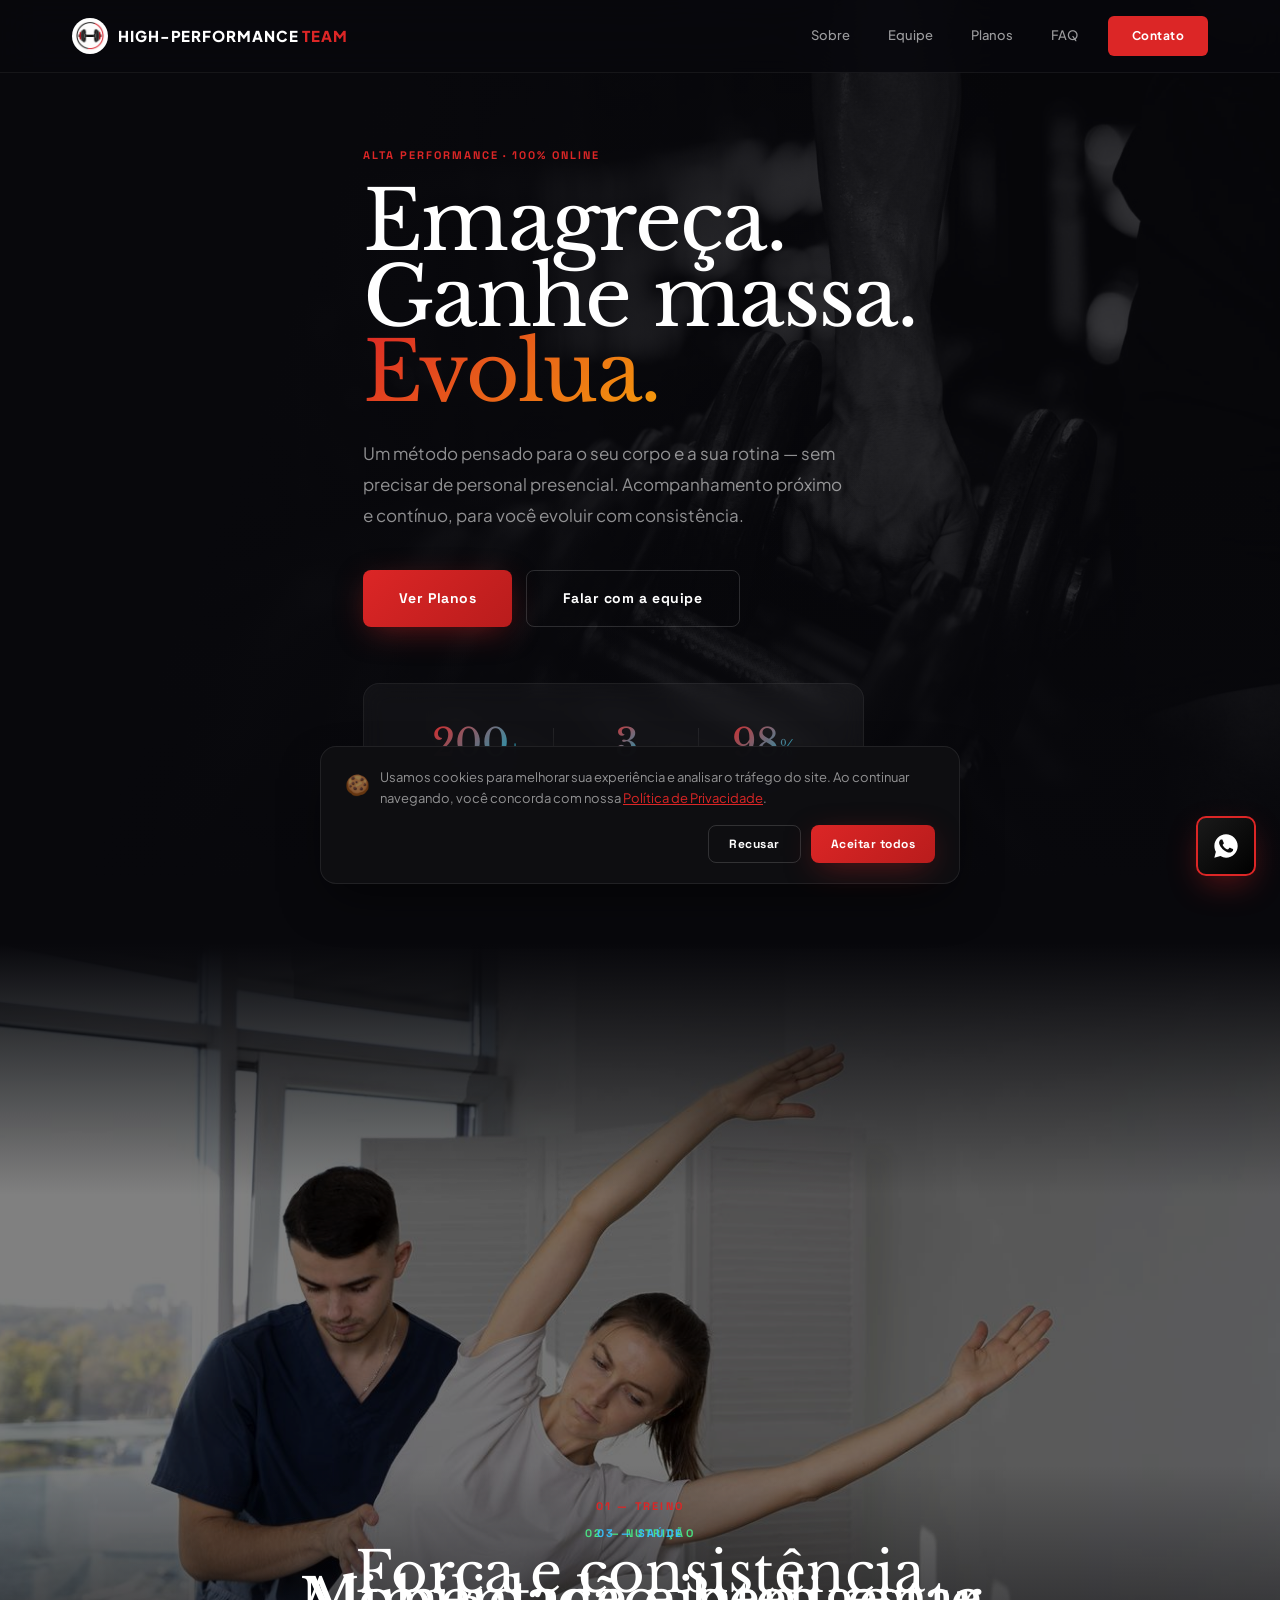
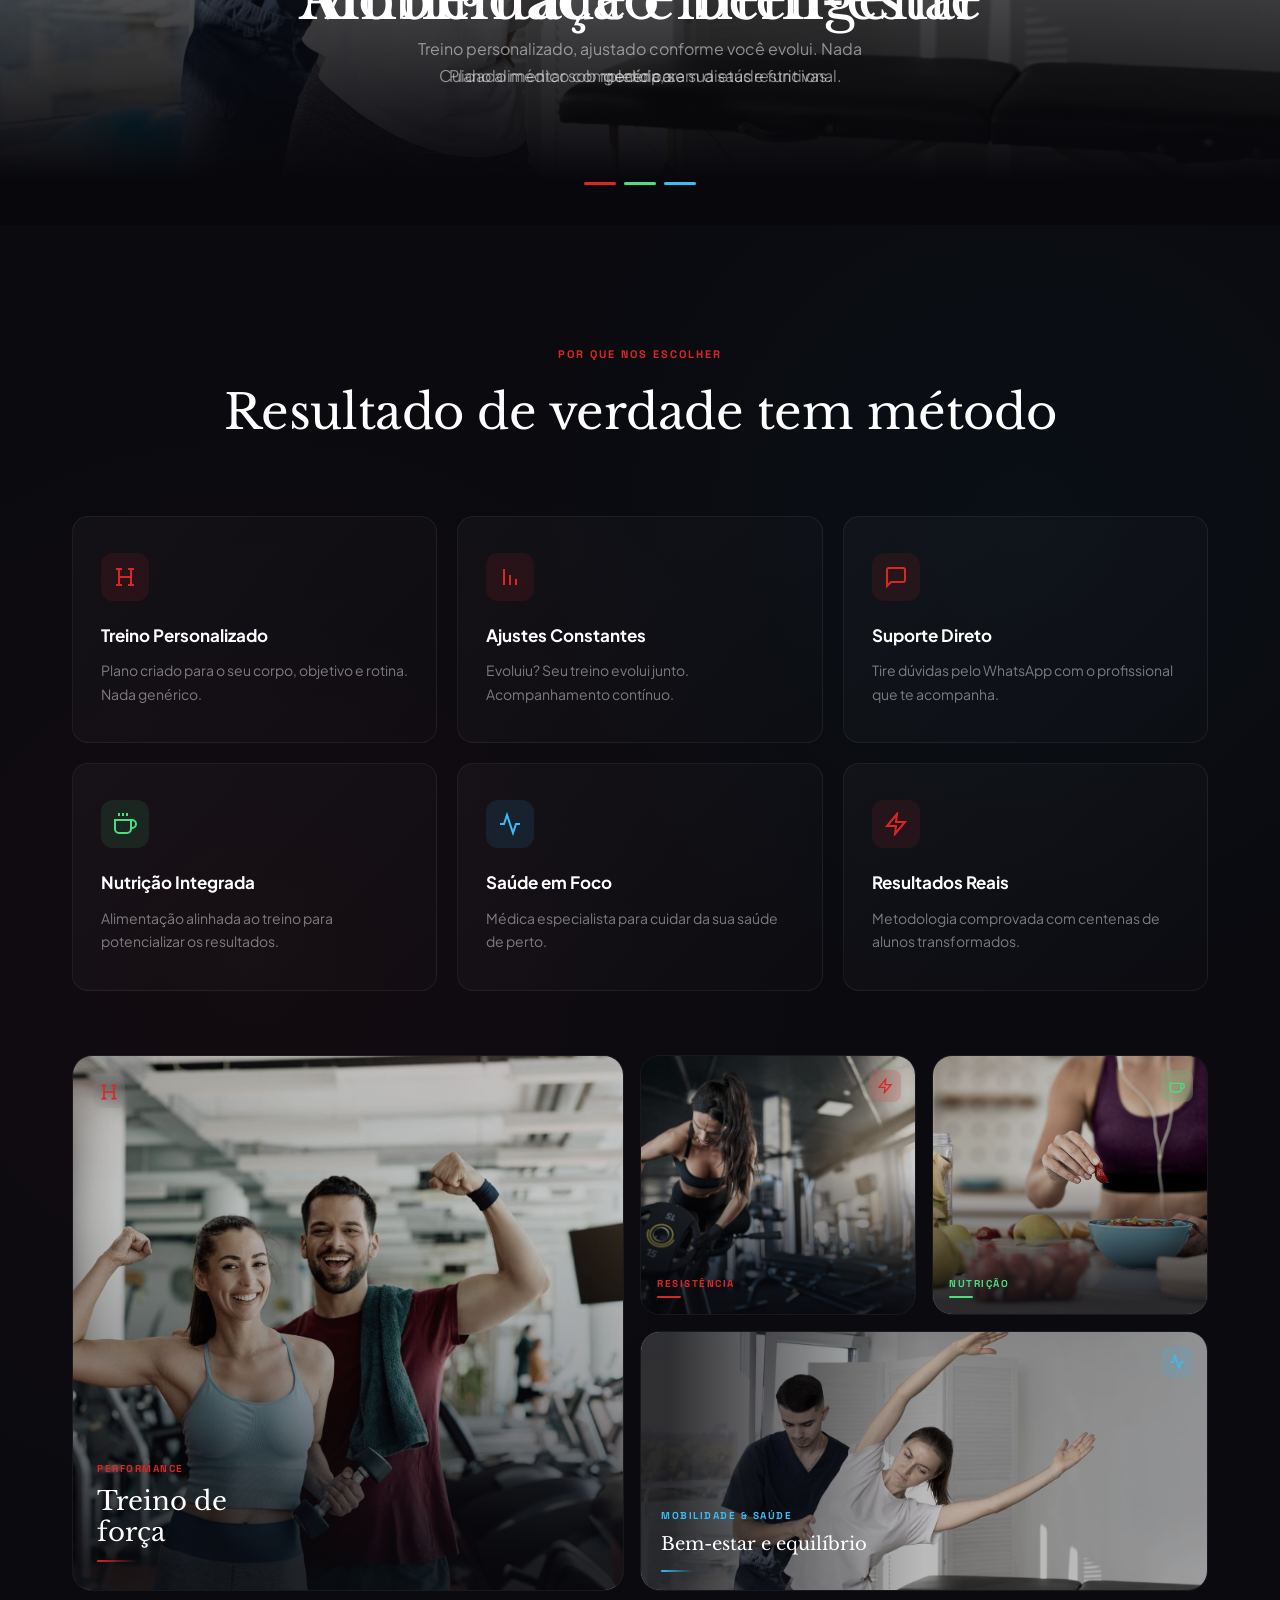
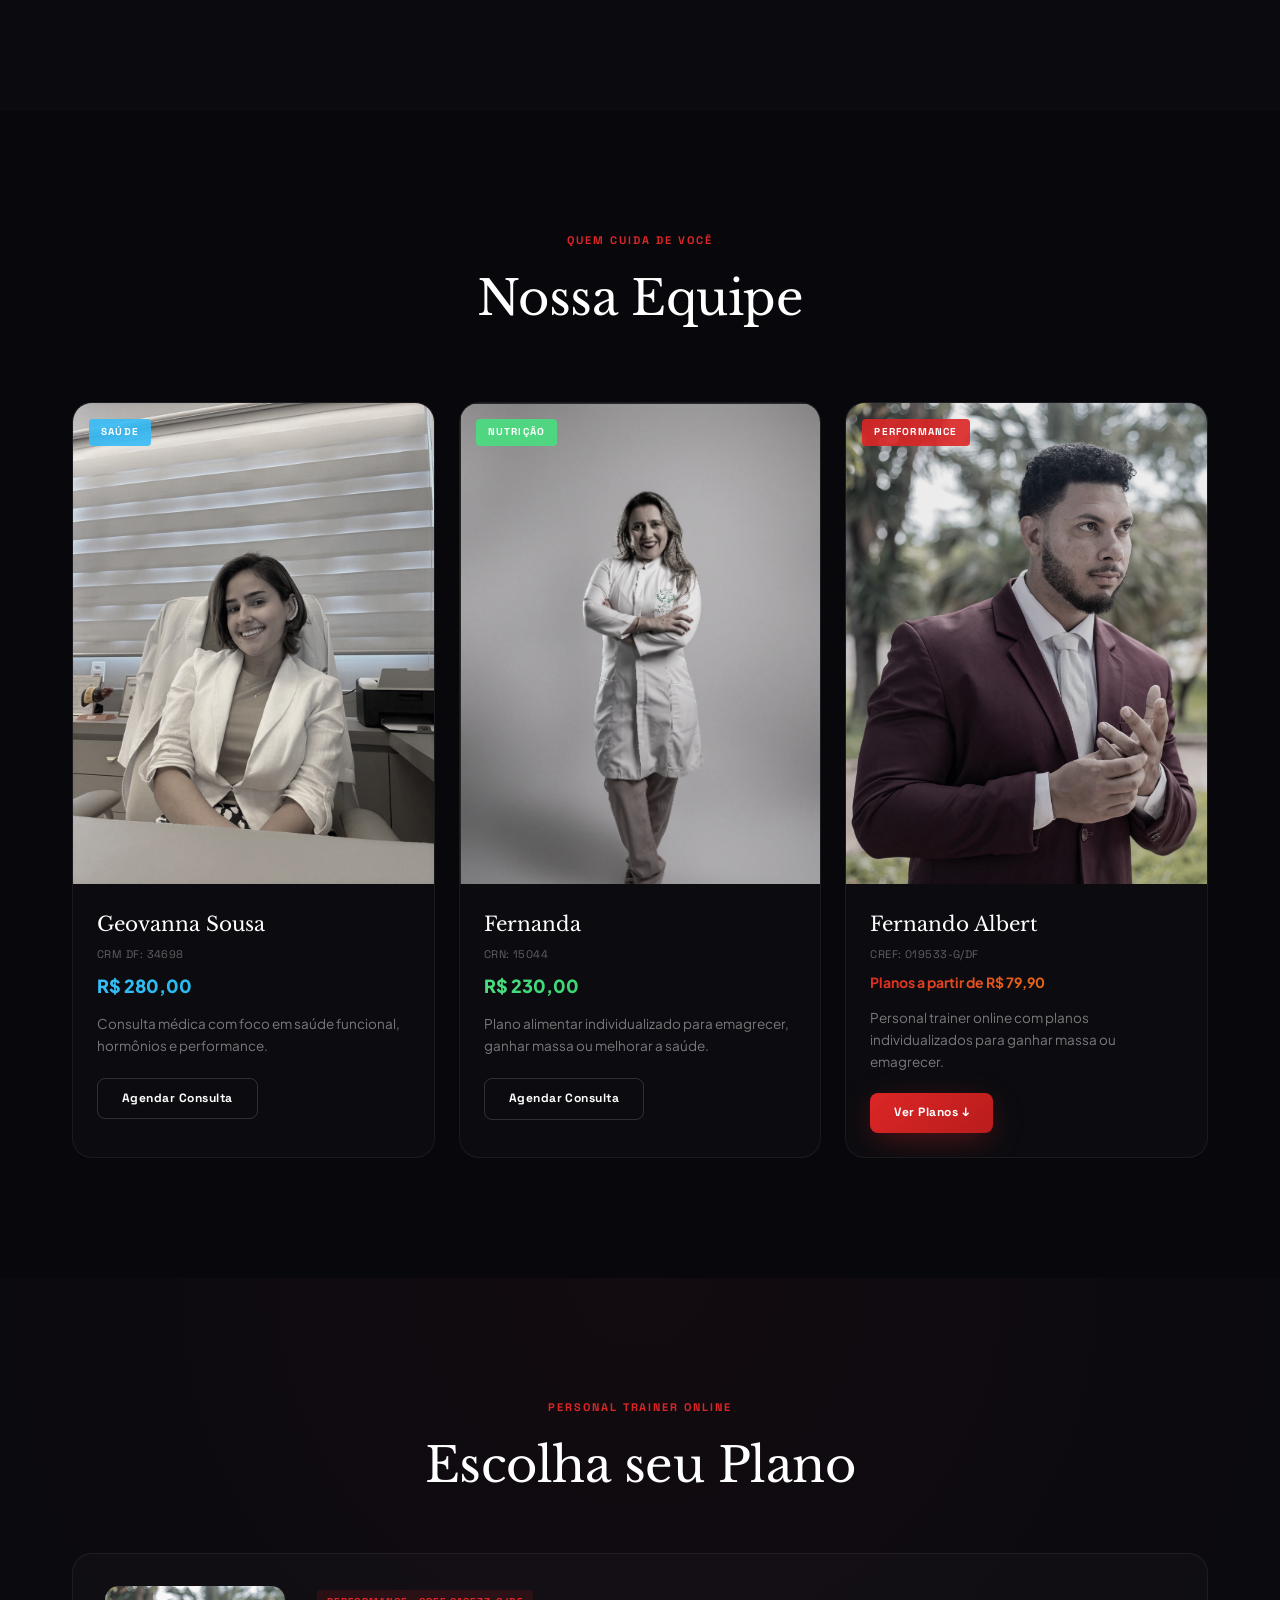
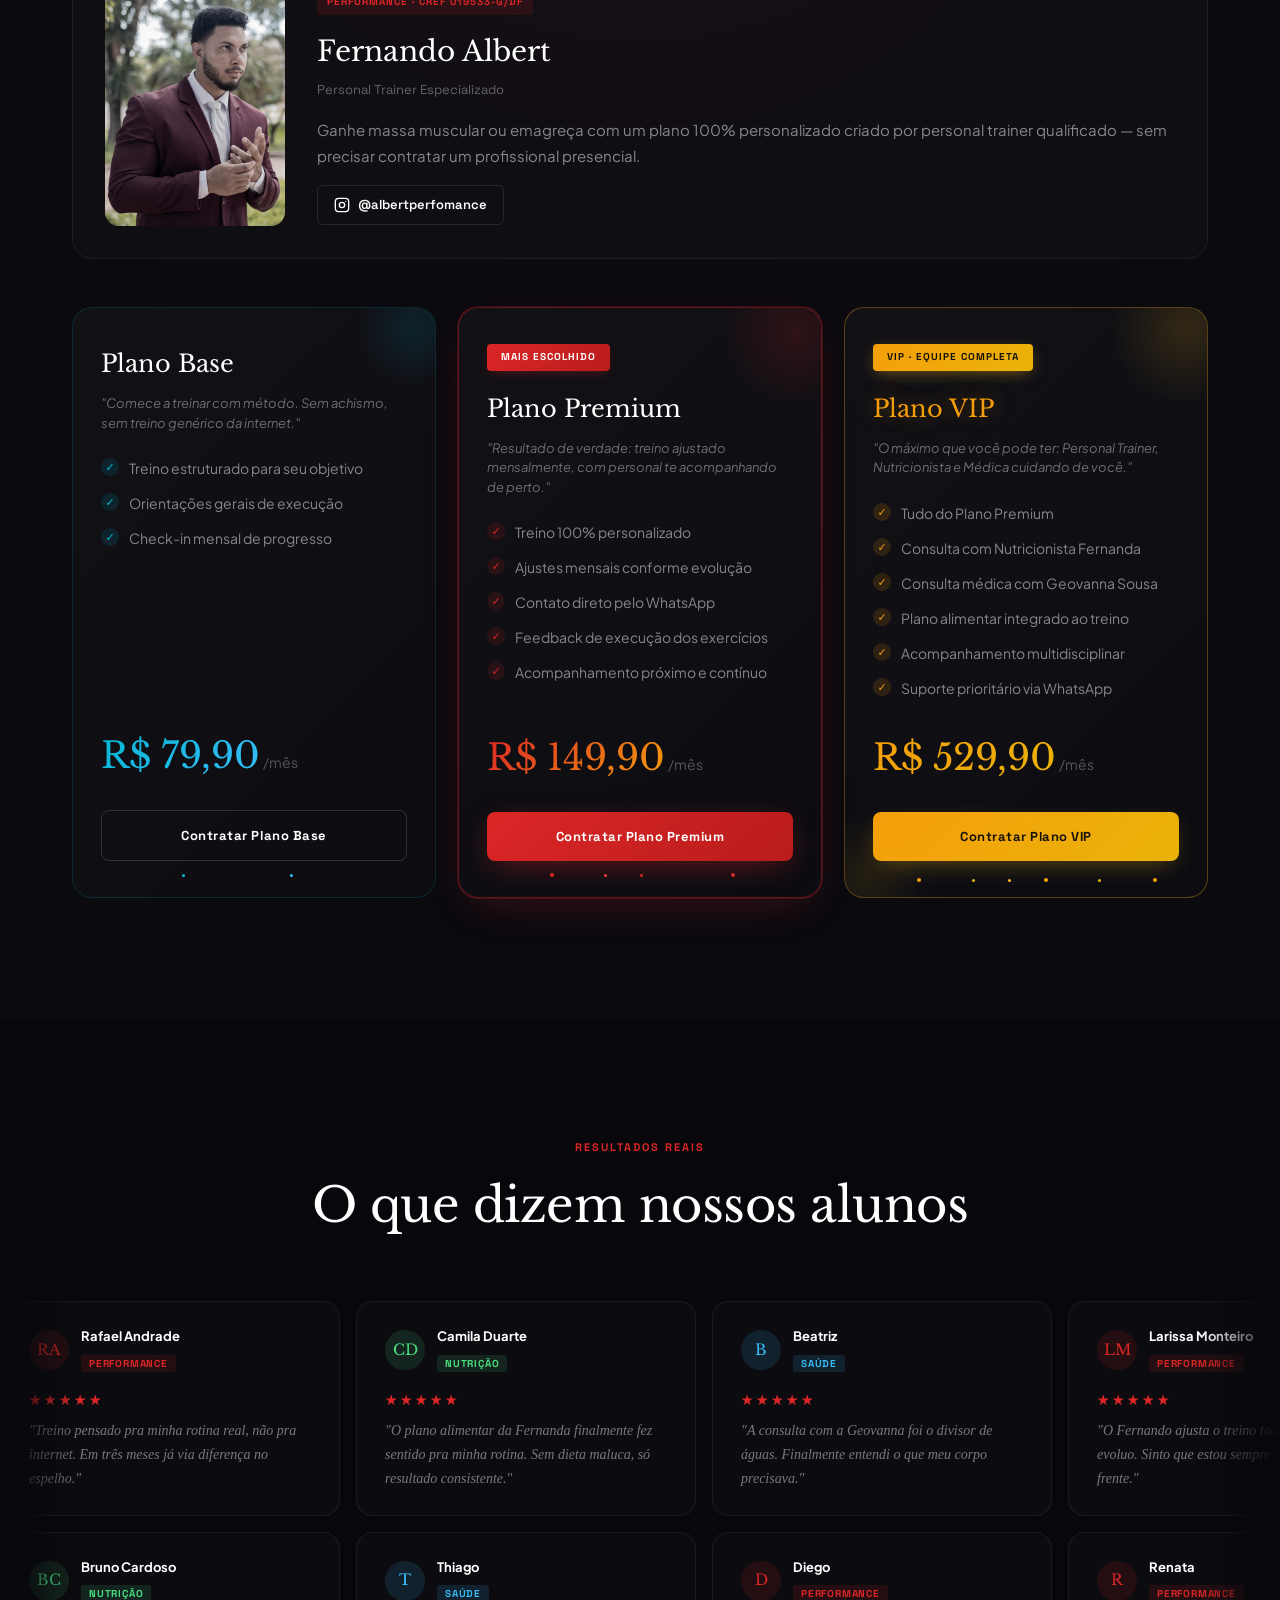
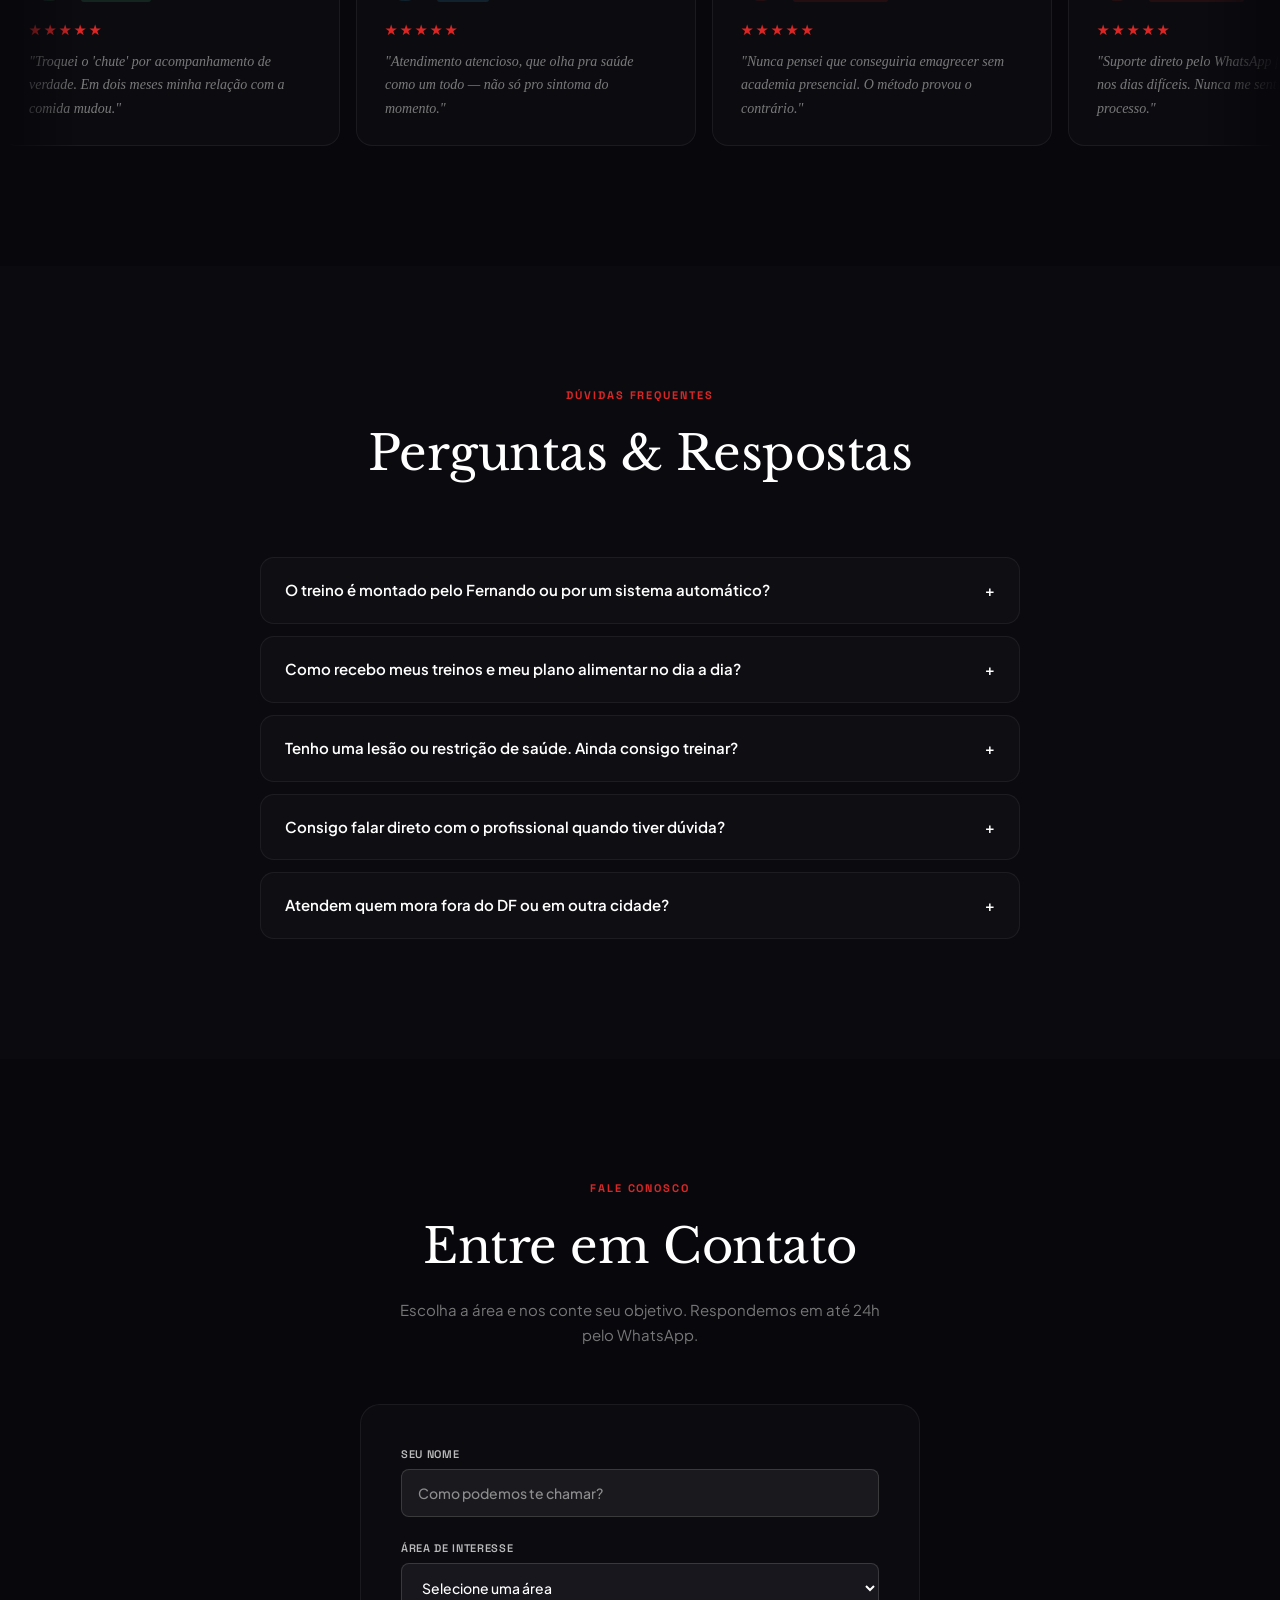
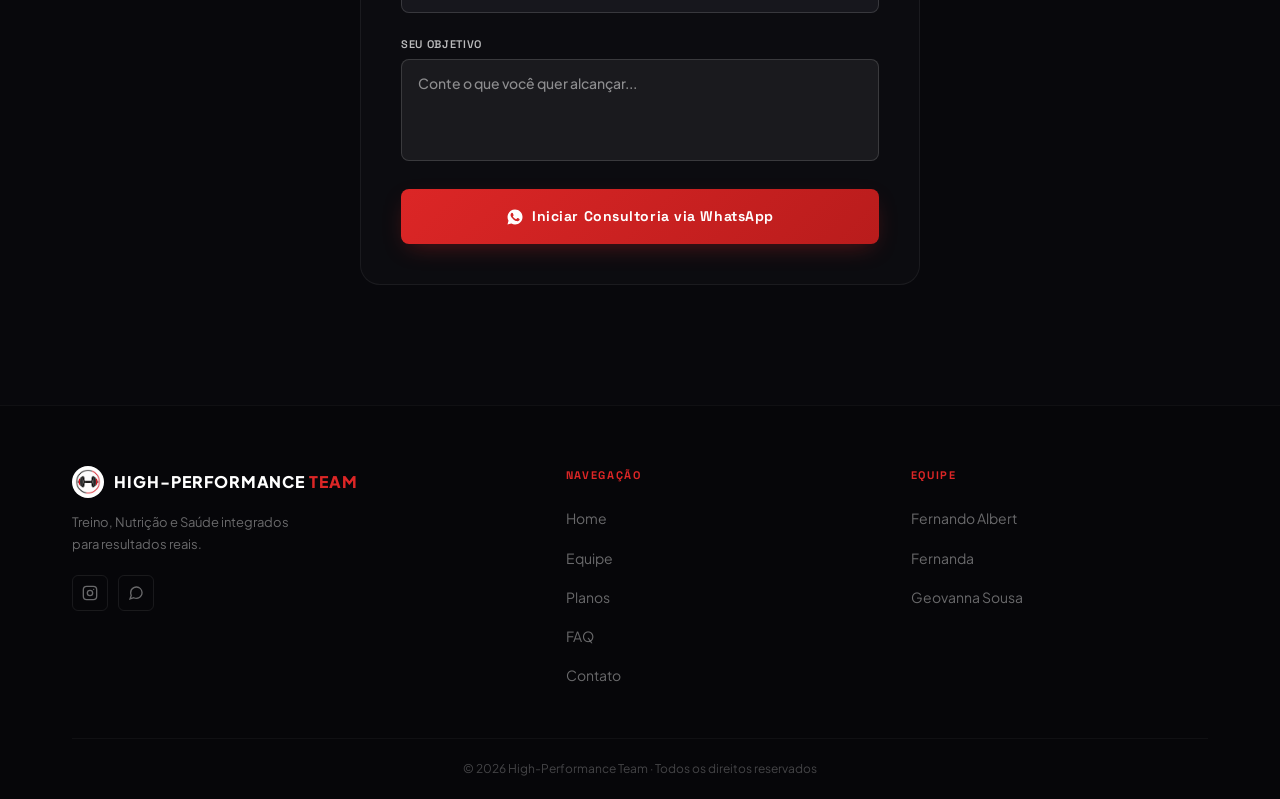
==== commit eab5a1a3: "Melhora contraste dos labels e placeholders do formulário de contato Labels, placeholders e o select" ====
--- a/index.html
+++ b/index.html
@@ -17,7 +17,7 @@
   <link rel="preconnect" href="https://fonts.gstatic.com" crossorigin>
   <link href="https://fonts.googleapis.com/css2?family=Libre+Baskerville:ital,wght@0,400;0,700;1,400&family=Plus+Jakarta+Sans:wght@400;500;600;700;800&family=Space+Grotesk:wght@400;500;600;700&display=swap" rel="stylesheet">
 
-  <link rel="stylesheet" href="assets/css/style.css?v=5.3">
+  <link rel="stylesheet" href="assets/css/style.css?v=5.5">
 
   <!--
     Cache busting: os arquivos em /assets/ são servidos com
--- a/assets/css/style.css
+++ b/assets/css/style.css
@@ -236,18 +236,25 @@
 .contact-form.theme-nutricao { border-color: rgba(74,222,128,.4); }
 .contact-form.theme-saude { border-color: rgba(56,189,248,.4); }
 .form-group { display: flex; flex-direction: column; gap: 6px; margin-bottom: 22px; }
-.form-label { font-family: 'Space Grotesk', sans-serif; font-size: 11px; color: rgba(255,255,255,.4); letter-spacing: .06em; text-transform: uppercase; }
+.form-label { font-family: 'Space Grotesk', sans-serif; font-size: 11px; color: rgba(255,255,255,.72); letter-spacing: .06em; text-transform: uppercase; font-weight: 600; }
 .form-input, .form-select, .form-textarea {
-  background: rgba(255,255,255,.04); border: 1px solid rgba(255,255,255,.08);
+  width: 100%; background: rgba(255,255,255,.06); border: 1px solid rgba(255,255,255,.14);
   border-radius: 8px; padding: 14px 16px; color: #fff;
-  font-family: 'Plus Jakarta Sans', sans-serif; font-size: 14px; outline: none; transition: all .3s;
+  font-family: 'Plus Jakarta Sans', sans-serif; font-size: 14px; font-weight: 500; outline: none; transition: all .3s;
   color-scheme: dark;
 }
 .form-input:focus, .form-select:focus, .form-textarea:focus { border-color: #dc2626; box-shadow: 0 0 0 3px rgba(220,38,38,.1); }
 .form-textarea { resize: none; }
-.form-input::placeholder, .form-textarea::placeholder { color: rgba(255,255,255,.3); }
-.form-select { background-color: #14141a; }
-.form-select option { background: #fff; color: #14141a; }
+.form-input::placeholder, .form-textarea::placeholder { color: rgba(255,255,255,.5); }
+.form-select { background-color: #17171d; }
+.form-select:invalid, .form-select option[value=""] { color: rgba(255,255,255,.5); }
+.form-select option {
+  background: #fff; color: #14141a;
+  /* Options render in the OS's native light popup; force light so
+     Android/Chrome forced-dark doesn't re-invert just the background
+     and leave dark text on a dark background again. */
+  color-scheme: light;
+}
 
 /* ---------- FOOTER ---------- */
 .site-footer { background: #060609; border-top: 1px solid rgba(255,255,255,.04); padding: 60px 0 0; }
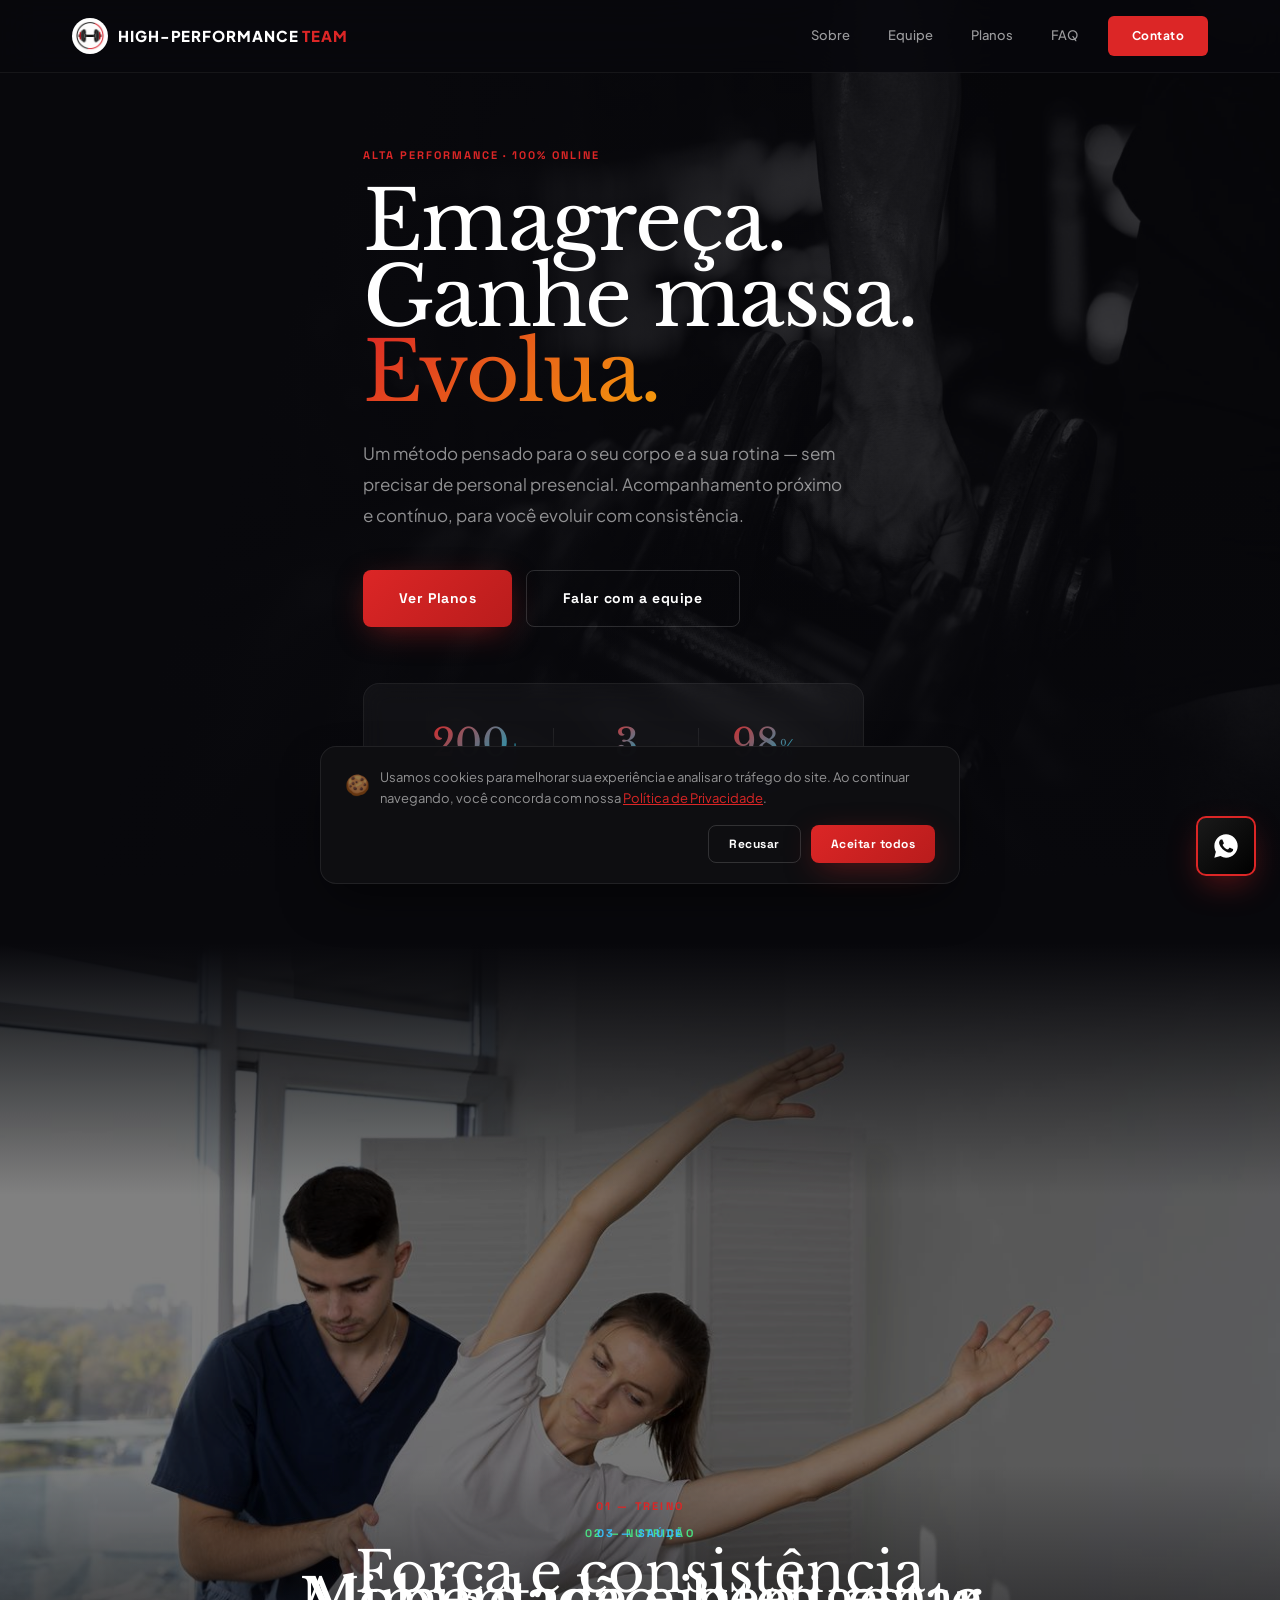
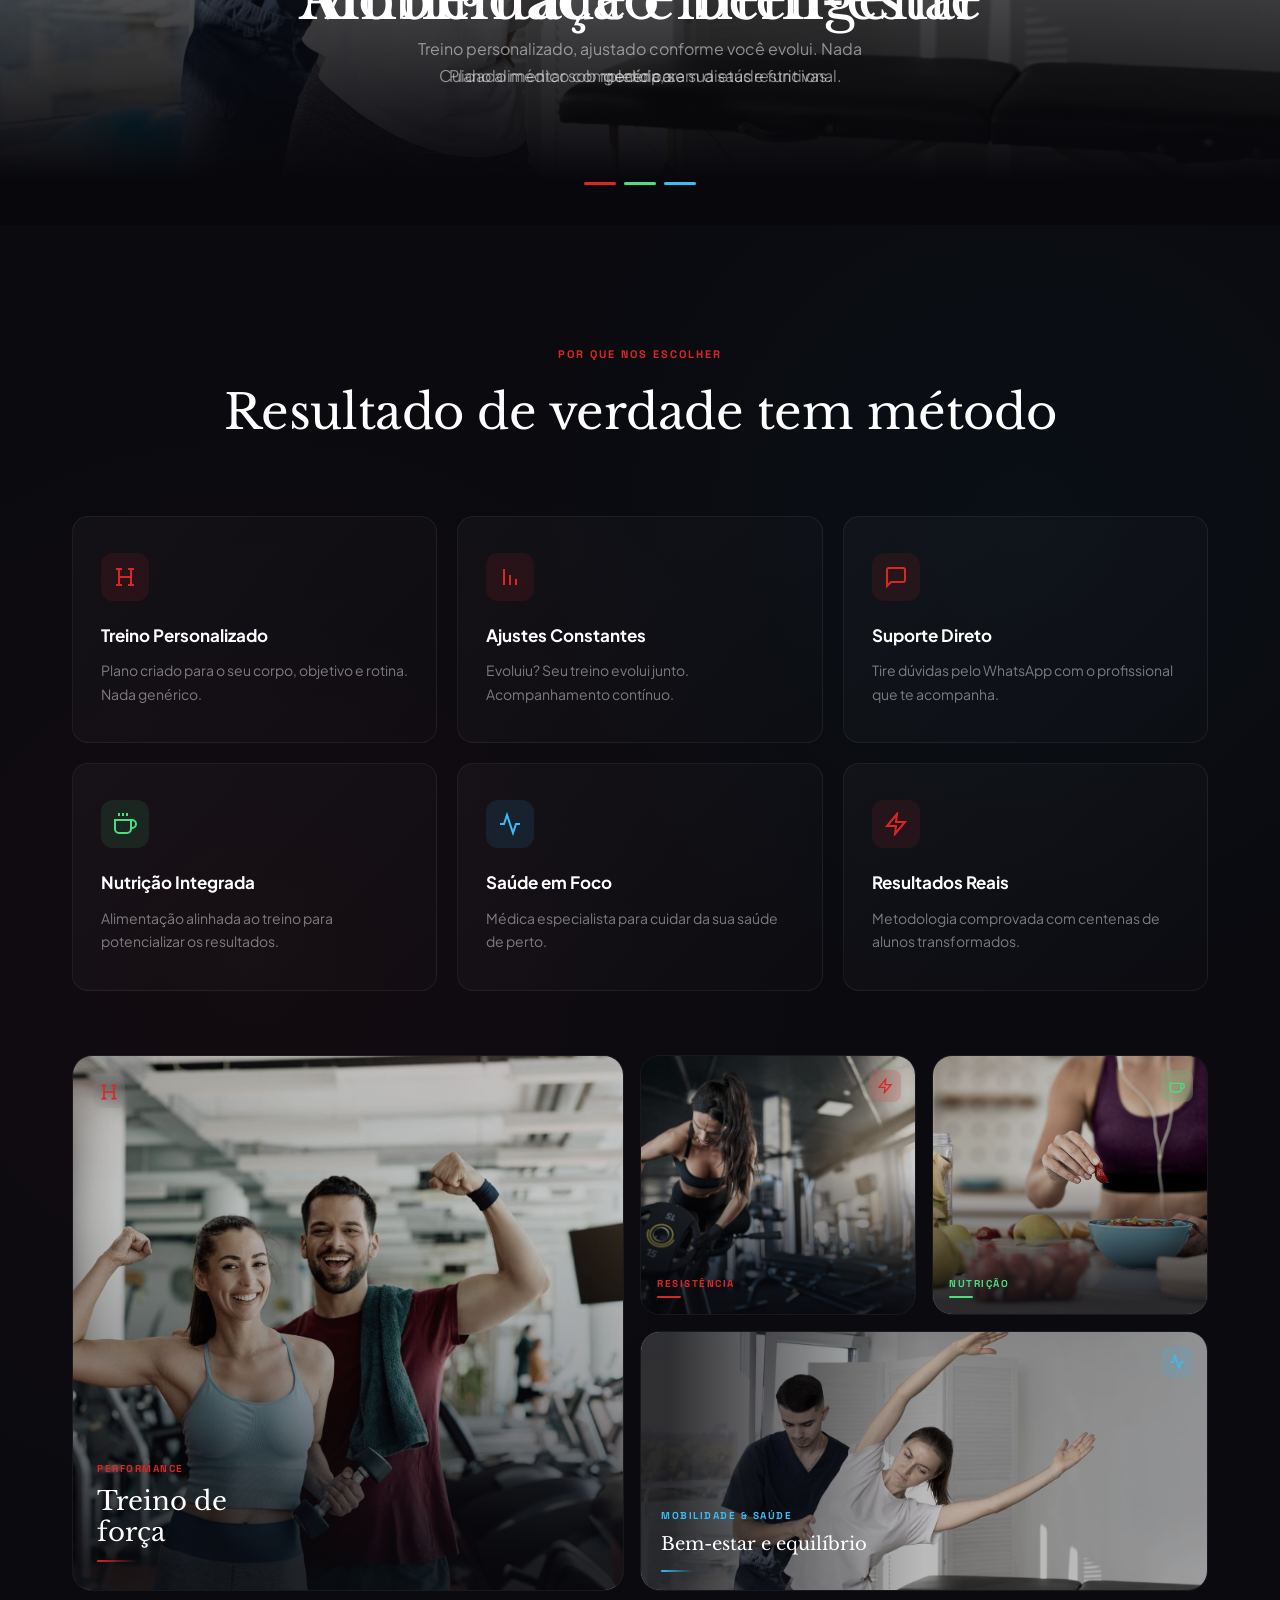
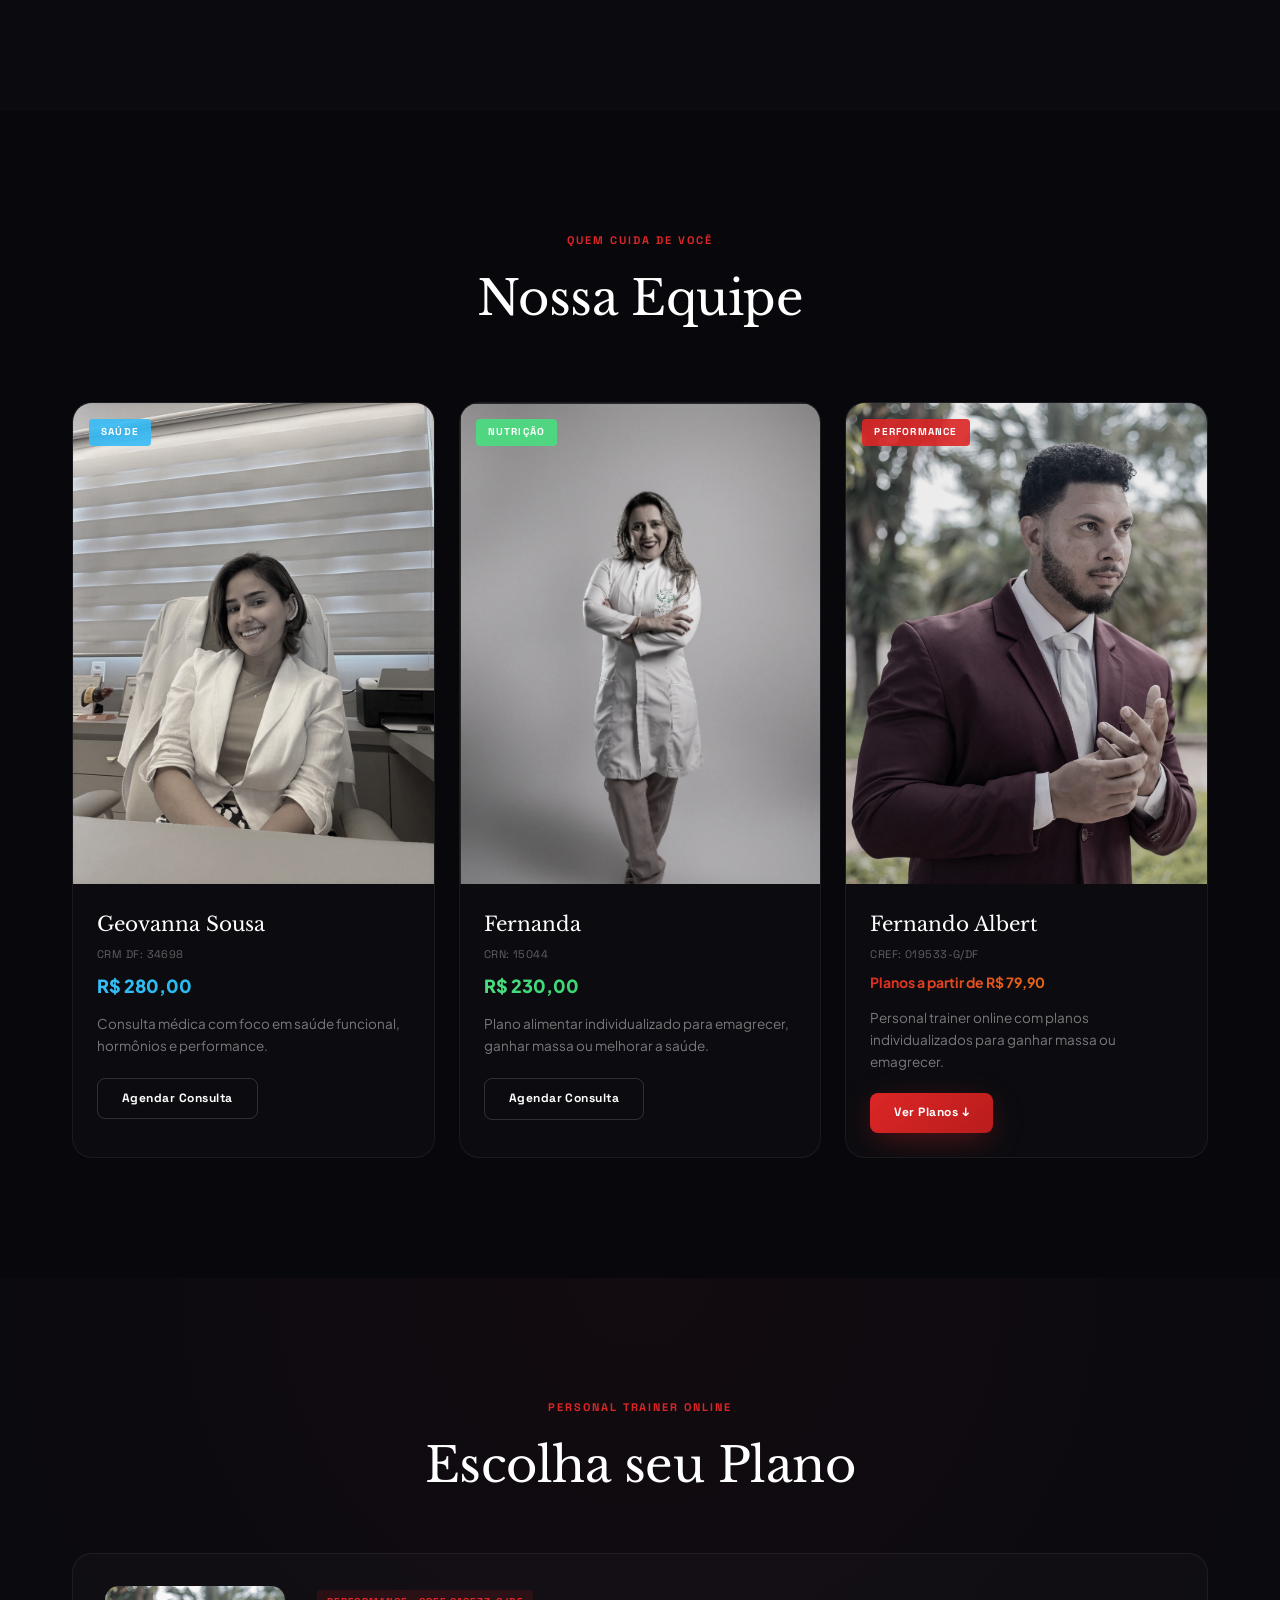
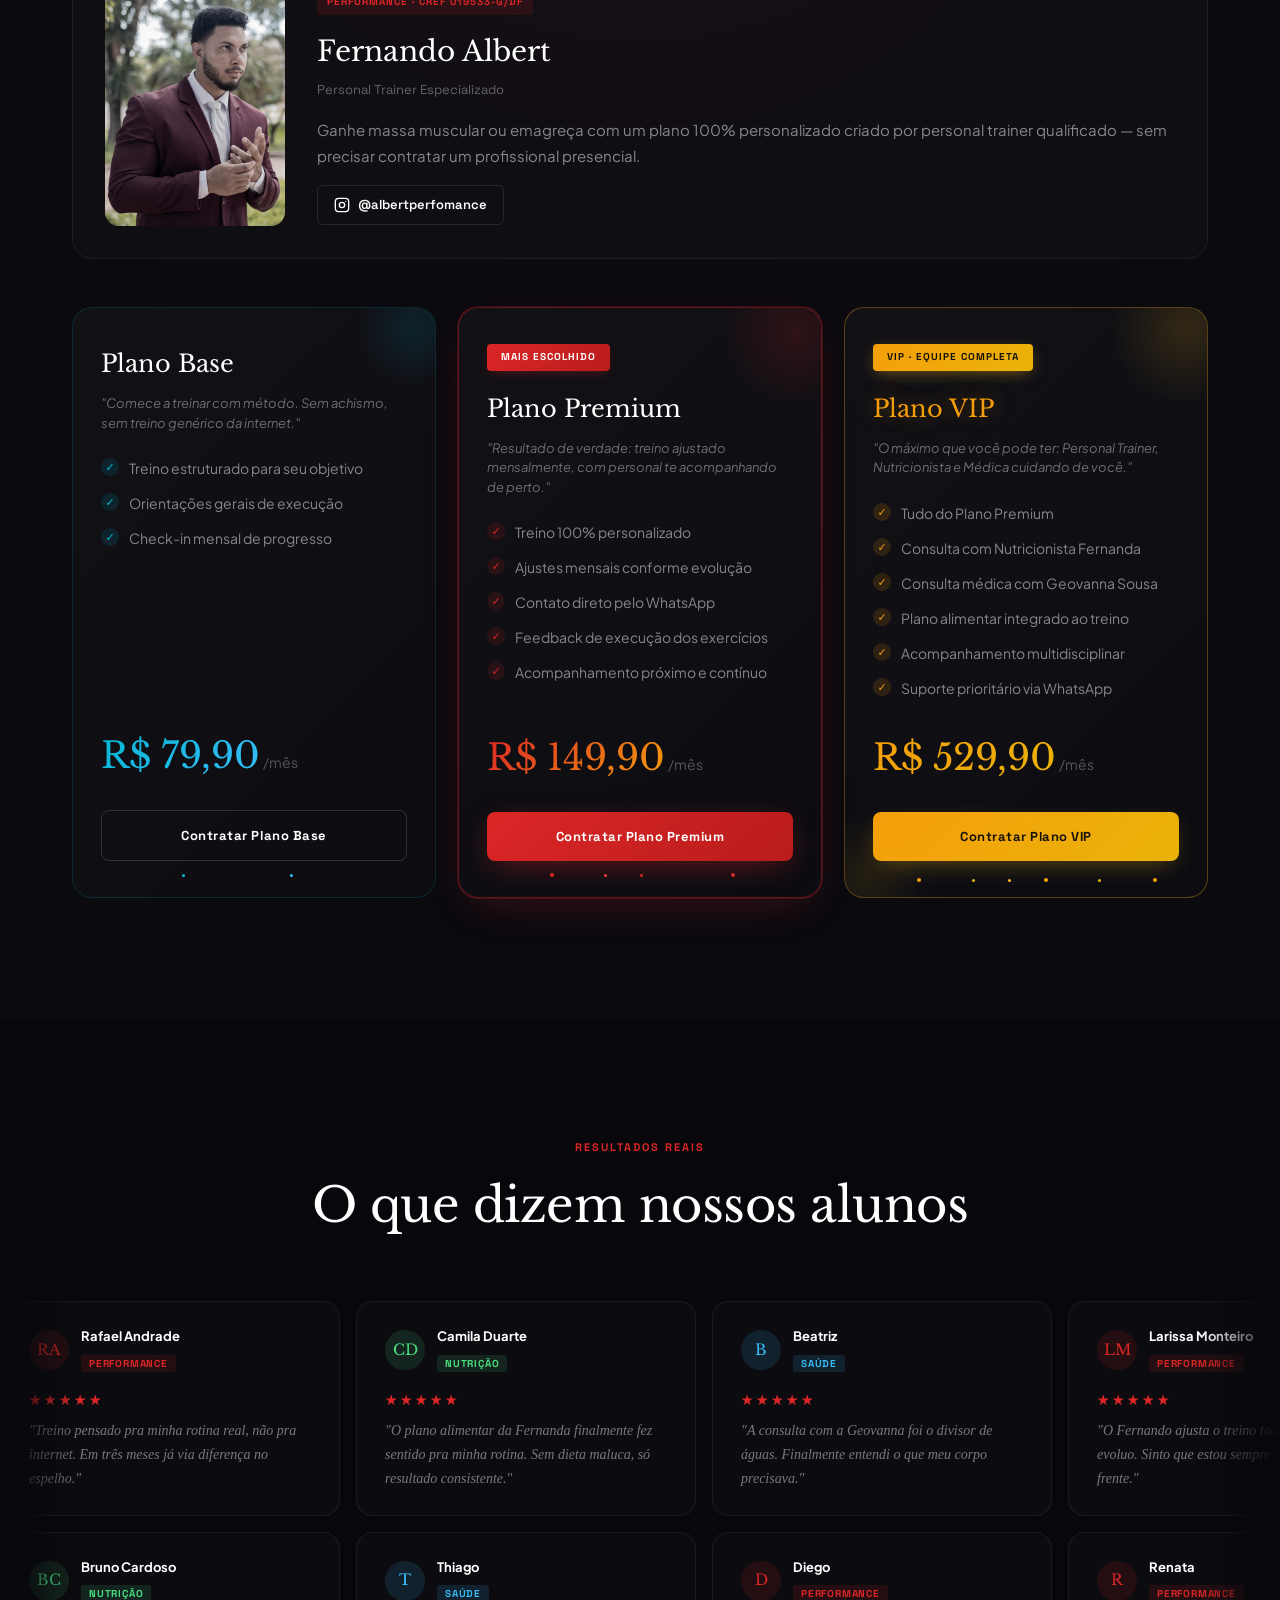
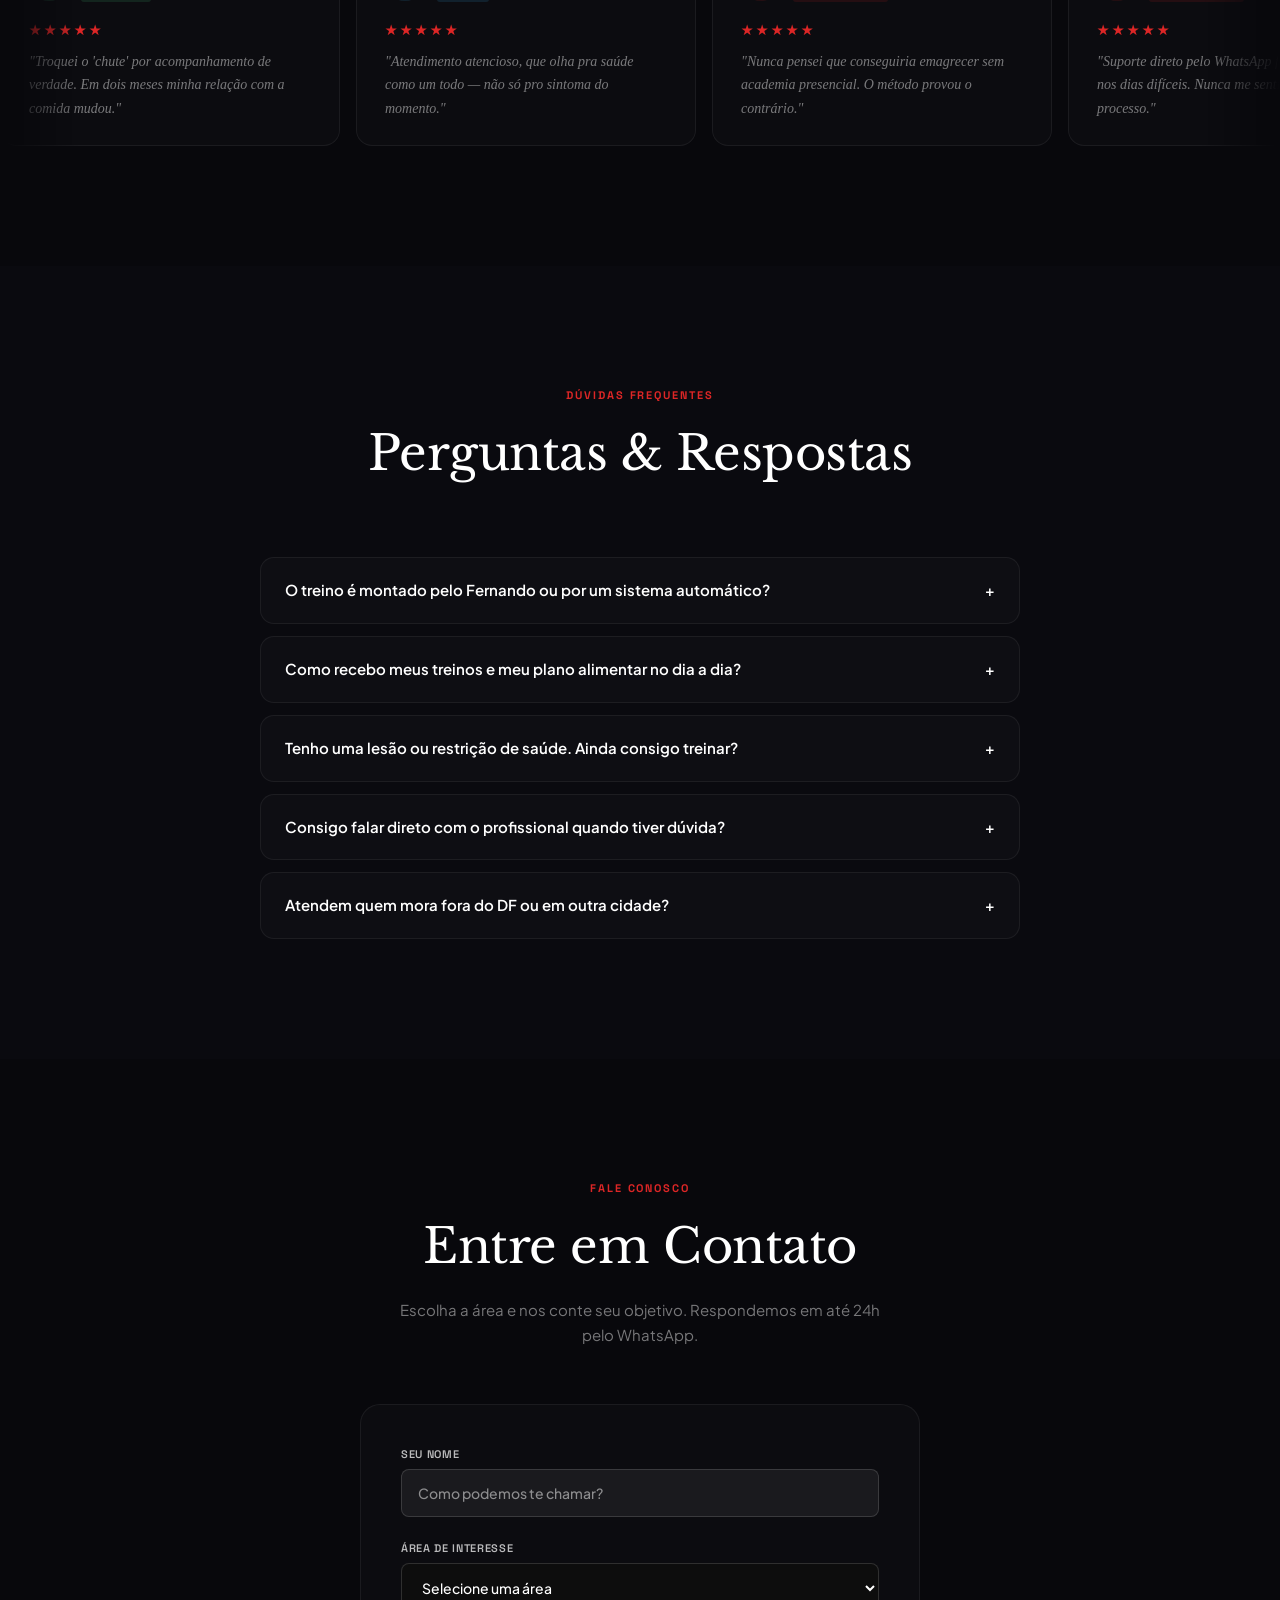
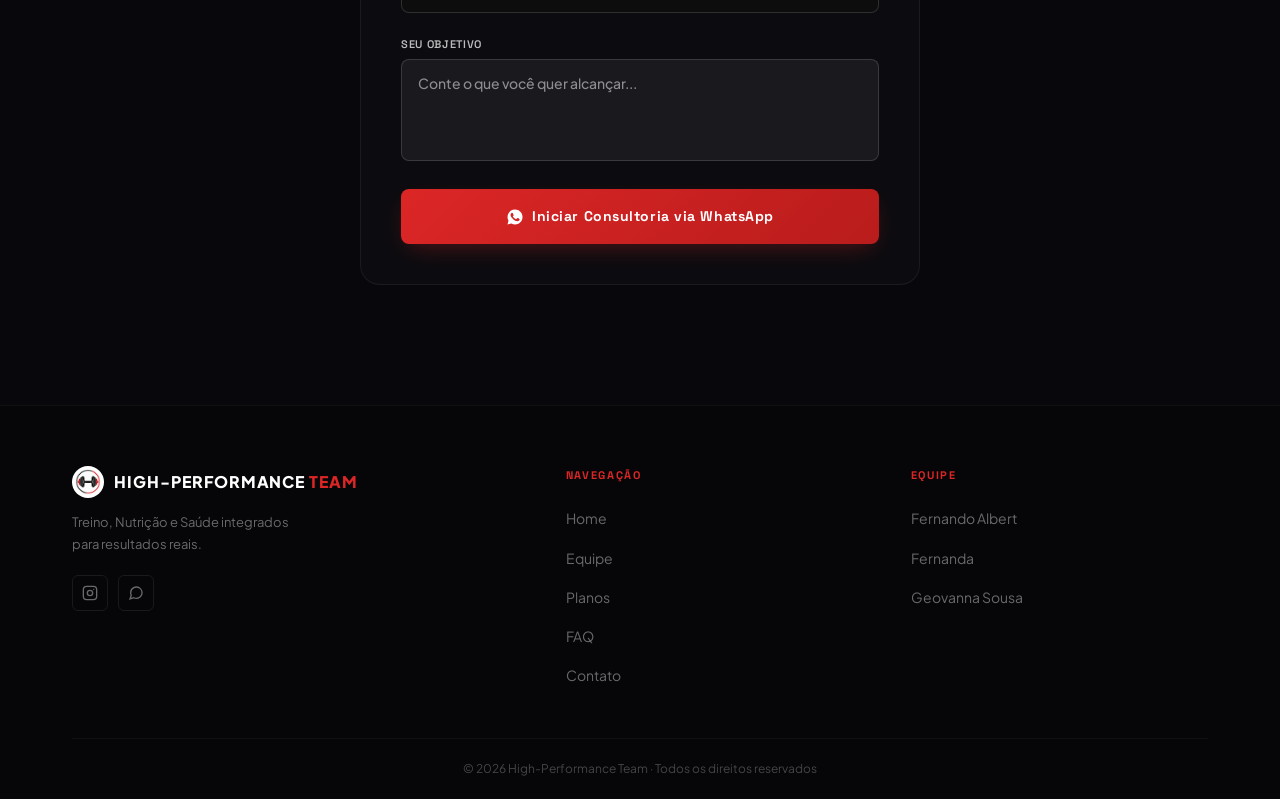
==== commit 1937287c: "Use dark background for select options instead of forcing light popup Fighting the browser's forced-" ====
--- a/index.html
+++ b/index.html
@@ -17,7 +17,7 @@
   <link rel="preconnect" href="https://fonts.gstatic.com" crossorigin>
   <link href="https://fonts.googleapis.com/css2?family=Libre+Baskerville:ital,wght@0,400;0,700;1,400&family=Plus+Jakarta+Sans:wght@400;500;600;700;800&family=Space+Grotesk:wght@400;500;600;700&display=swap" rel="stylesheet">
 
-  <link rel="stylesheet" href="assets/css/style.css?v=5.5">
+  <link rel="stylesheet" href="assets/css/style.css?v=5.8">
 
   <!--
     Cache busting: os arquivos em /assets/ são servidos com
@@ -559,7 +559,7 @@
   </div>
 </div>
 
-<script src="assets/js/script.js?v=5.1"></script>
+<script src="assets/js/script.js?v=5.2"></script>
 <script src="assets/js/hero-parallax.js?v=5.1"></script>
 
 <script>
--- a/assets/css/style.css
+++ b/assets/css/style.css
@@ -51,7 +51,7 @@
 /* ---------- HEADER ---------- */
 .site-header {
   position: fixed; top: 0; left: 0; right: 0; z-index: 100;
-  background: rgba(8,8,12,.85); backdrop-filter: blur(20px) saturate(180%);
+  background: rgba(8,8,12,.85); -webkit-backdrop-filter: blur(20px) saturate(180%); backdrop-filter: blur(20px) saturate(180%);
   border-bottom: 1px solid rgba(255,255,255,.06);
 }
 .header-inner {
@@ -82,7 +82,7 @@
 
 .nav-mobile {
   display: none; position: fixed; inset: 0; top: 72px; z-index: 99;
-  background: rgba(8,8,12,.97); backdrop-filter: blur(20px);
+  background: rgba(8,8,12,.97); -webkit-backdrop-filter: blur(20px); backdrop-filter: blur(20px);
   animation: fadeSlide .3s ease both;
 }
 .nav-mobile.active { display: flex; }
@@ -131,7 +131,7 @@
   display: flex; align-items: center; gap: 0;
   padding: 28px 36px; background: rgba(255,255,255,.04);
   border: 1px solid rgba(255,255,255,.06); border-radius: 16px;
-  width: fit-content; backdrop-filter: blur(12px); animation: fadeSlide .7s ease both .55s;
+  width: fit-content; -webkit-backdrop-filter: blur(12px); backdrop-filter: blur(12px); animation: fadeSlide .7s ease both .55s;
 }
 .stat { text-align: center; padding: 0 32px; }
 .stat-n { font-family: 'Libre Baskerville', serif; font-size: 38px; background: linear-gradient(135deg,#dc2626,#06b6d4); -webkit-background-clip: text; -webkit-text-fill-color: transparent; }
@@ -156,7 +156,7 @@
 .gallery-item img { width: 100%; height: 100%; object-fit: cover; filter: grayscale(40%) brightness(.8); transition: all .7s ease; }
 .gallery-item:hover img { filter: grayscale(0%) brightness(1); transform: scale(1.06); }
 .gallery-label { font-family: 'Space Grotesk', sans-serif; font-size: 10px; letter-spacing: .15em; text-transform: uppercase; font-weight: 700; }
-.gallery-icon { width: 32px; height: 32px; border-radius: 8px; backdrop-filter: blur(8px); display: flex; align-items: center; justify-content: center; }
+.gallery-icon { width: 32px; height: 32px; border-radius: 8px; -webkit-backdrop-filter: blur(8px); backdrop-filter: blur(8px); display: flex; align-items: center; justify-content: center; }
 
 /* ---------- TEAM ---------- */
 .team-grid { display: grid; grid-template-columns: repeat(3, 1fr); gap: 24px; }
@@ -246,15 +246,9 @@
 .form-input:focus, .form-select:focus, .form-textarea:focus { border-color: #dc2626; box-shadow: 0 0 0 3px rgba(220,38,38,.1); }
 .form-textarea { resize: none; }
 .form-input::placeholder, .form-textarea::placeholder { color: rgba(255,255,255,.5); }
-.form-select { background-color: #17171d; }
+.form-select { background-color: #0d0d0d; }
 .form-select:invalid, .form-select option[value=""] { color: rgba(255,255,255,.5); }
-.form-select option {
-  background: #fff; color: #14141a;
-  /* Options render in the OS's native light popup; force light so
-     Android/Chrome forced-dark doesn't re-invert just the background
-     and leave dark text on a dark background again. */
-  color-scheme: light;
-}
+.form-select option { background-color: #0d0d0d; color: #fff; }
 
 /* ---------- FOOTER ---------- */
 .site-footer { background: #060609; border-top: 1px solid rgba(255,255,255,.04); padding: 60px 0 0; }
@@ -280,15 +274,20 @@
 .wa-bubble:hover { transform: translateY(-3px) scale(1.05); }
 .wa-bubble svg { width: 28px; height: 28px; fill: #fff; }
 
-/* ---------- RESPONSIVE ---------- */
-
-/* Desktop widescreen: let the shell breathe a bit more */
-@media (min-width: 1400px) {
+/* ============================================================
+   RESPONSIVE — mobile-first breakpoint scale
+   0–480 mobile · 481–768 tablet · 769–1024 notebook ·
+   1025–1440 desktop · 1441+ desktop grande
+   (plus 375/320 fine-tuning for small/older phones)
+   ============================================================ */
+
+/* Desktop grande: let the shell breathe a bit more */
+@media (min-width: 1441px) {
   .section, .header-inner { max-width: 1320px; }
 }
 
-/* Tablet landscape / small desktop */
-@media (max-width: 1100px) {
+/* Notebook / small desktop (769–1024) */
+@media (max-width: 1024px) {
   .plans-grid { grid-template-columns: repeat(2, 1fr) !important; }
   .plan-card.featured { grid-column: 1/3; }
   .gallery-grid { grid-template-rows: 220px 220px !important; }
@@ -303,8 +302,8 @@
   .menu-btn { display: none !important; }
 }
 
-/* Tablet portrait */
-@media (max-width: 900px) {
+/* Tablet (481–768) */
+@media (max-width: 768px) {
   .header-inner { padding: 0 20px; height: 64px; }
   .benefits-grid { grid-template-columns: repeat(2, 1fr) !important; }
   .team-grid { grid-template-columns: repeat(2, 1fr) !important; }
@@ -325,8 +324,8 @@
   .hero-content { padding-top: 120px; }
 }
 
-/* Mobile */
-@media (max-width: 640px) {
+/* Celular grande (mobile, ≤480) */
+@media (max-width: 480px) {
   .header-inner { padding: 0 16px; height: 60px; }
   .logo-icon { width: 30px; height: 30px; }
   .logo-text { font-size: 11px; }
@@ -355,10 +354,21 @@
   /* Prevent iOS Safari auto-zoom on focus (requires >=16px font-size) */
   .form-input, .form-select, .form-textarea { font-size: 16px; }
 }
-@media (max-width: 420px) {
+
+/* Celular (375) */
+@media (max-width: 375px) {
   .hero-title { font-size: 34px !important; }
   .footer-grid { gap: 32px !important; }
   .fern-wrap > div:first-child { width: 130px; }
+}
+
+/* Celular pequeno (320) */
+@media (max-width: 320px) {
+  .header-inner { padding: 0 12px; }
+  .logo-text { font-size: 10px; }
+  .hero-title { font-size: 30px !important; }
+  .section { padding: 0 14px; }
+  .stat-n { font-size: 32px; }
 }
 
 /* Landscape phones: don't let full-viewport-height sections crowd out content */
@@ -383,7 +393,7 @@
   position: fixed; left: 16px; right: 16px; bottom: 16px; z-index: 95;
   background: rgba(15,15,18,.97); border: 1px solid rgba(255,255,255,.08);
   border-radius: 16px; max-width: 640px; margin: 0 auto;
-  padding: 20px 24px; backdrop-filter: blur(16px);
+  padding: 20px 24px; -webkit-backdrop-filter: blur(16px); backdrop-filter: blur(16px);
   box-shadow: 0 20px 48px -12px rgba(0,0,0,.6);
   animation: fadeSlide .5s ease both;
 }
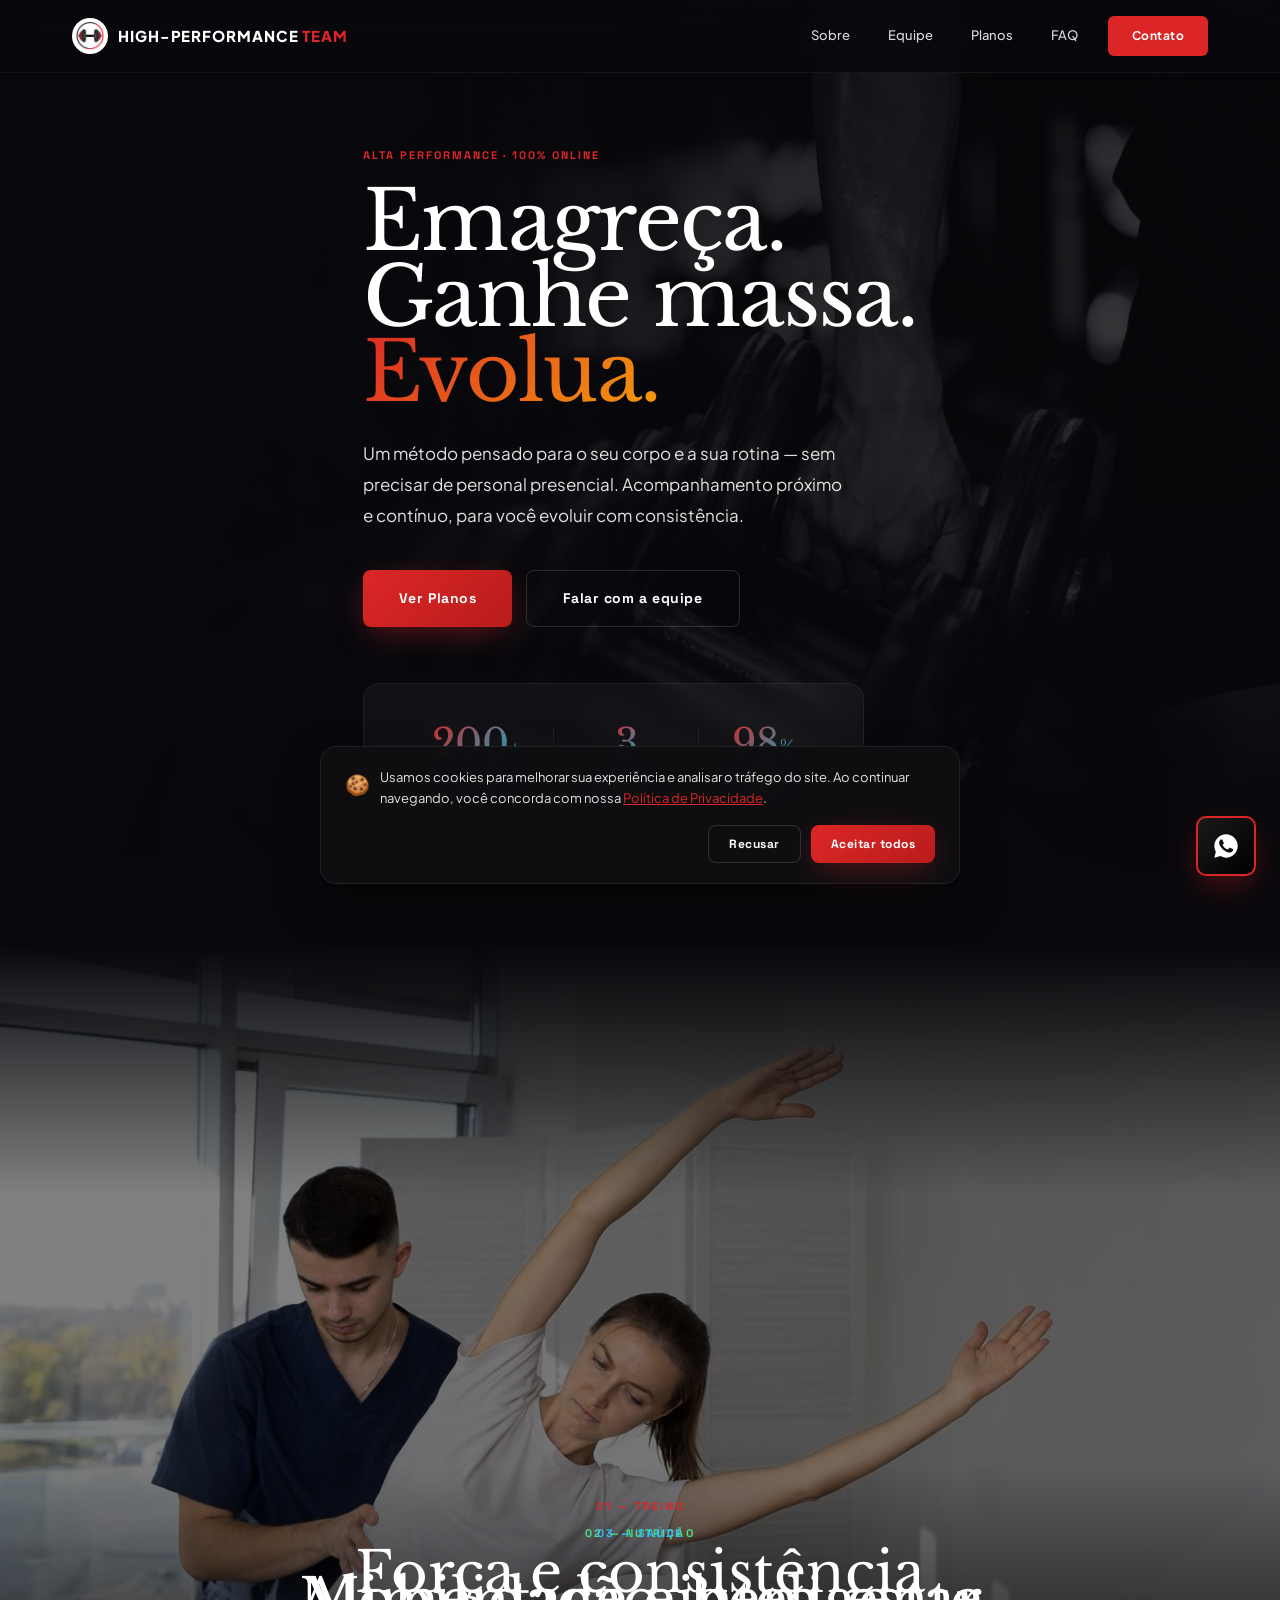
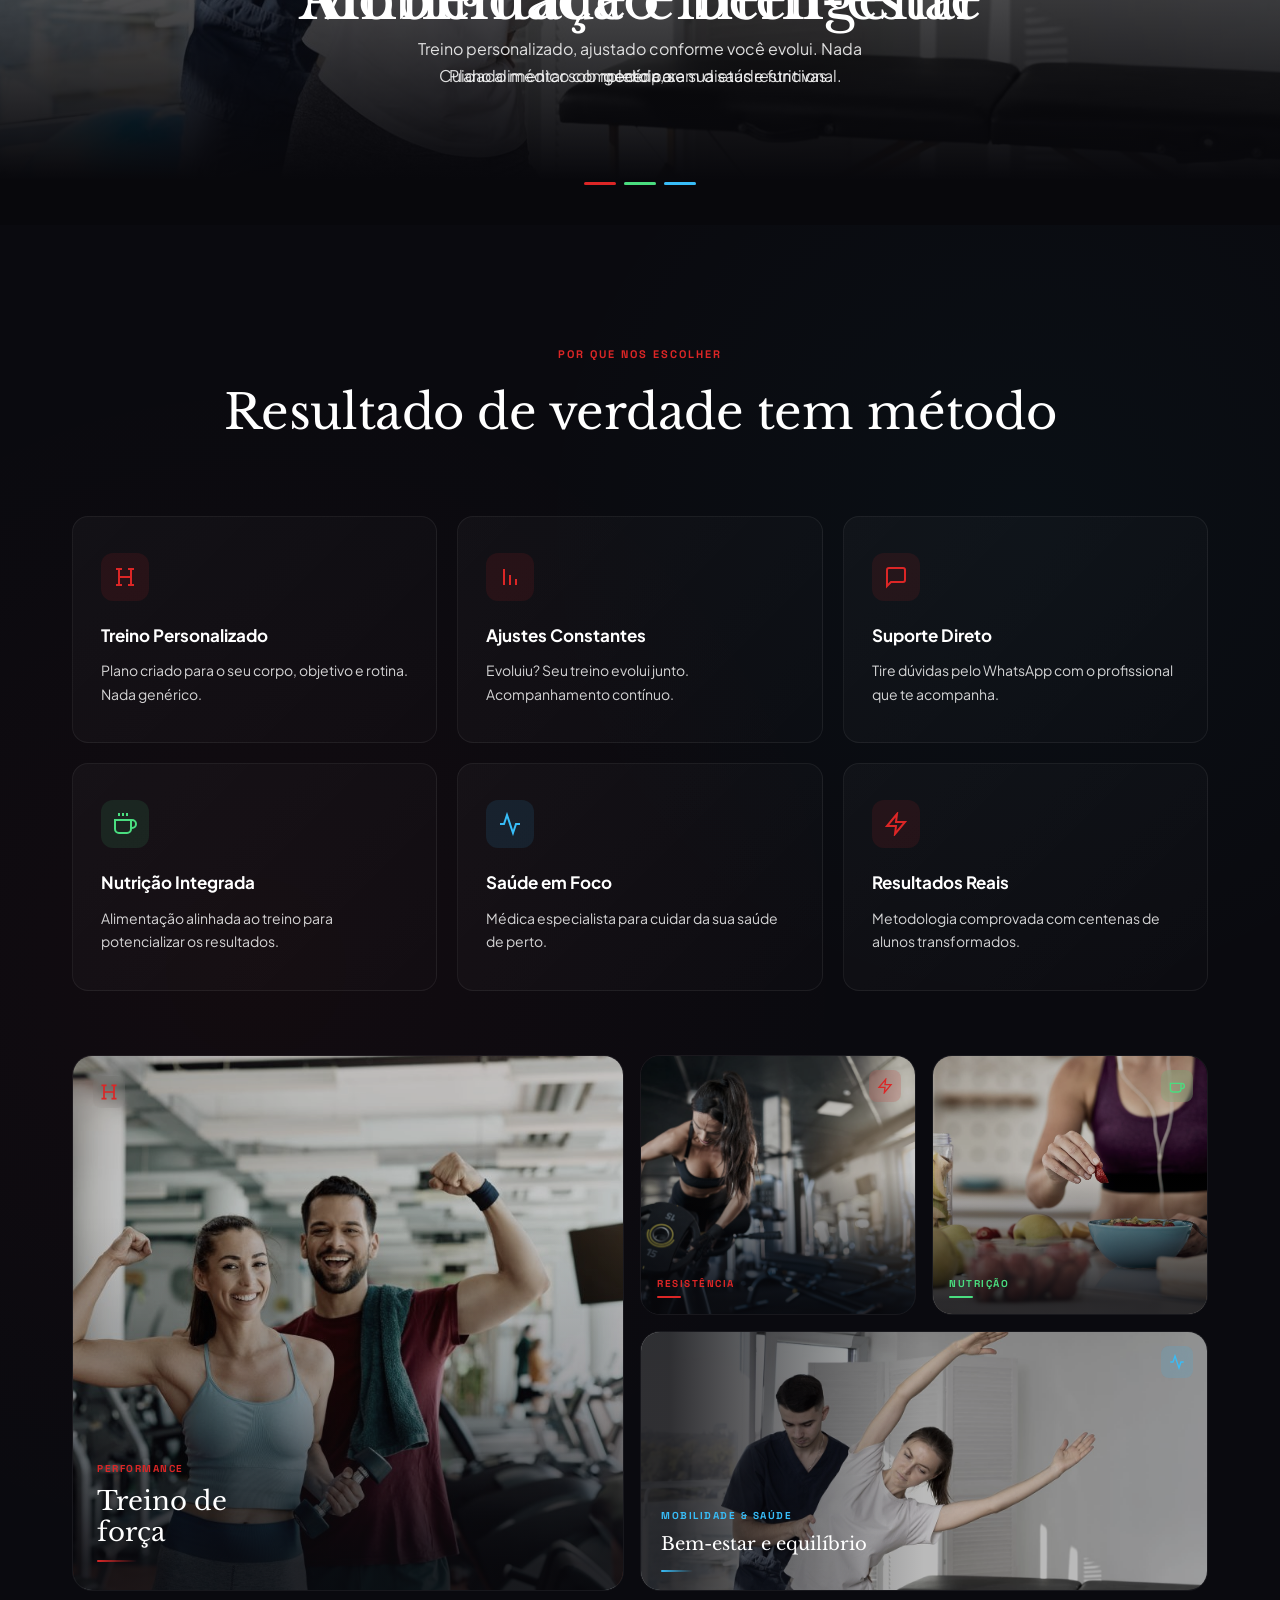
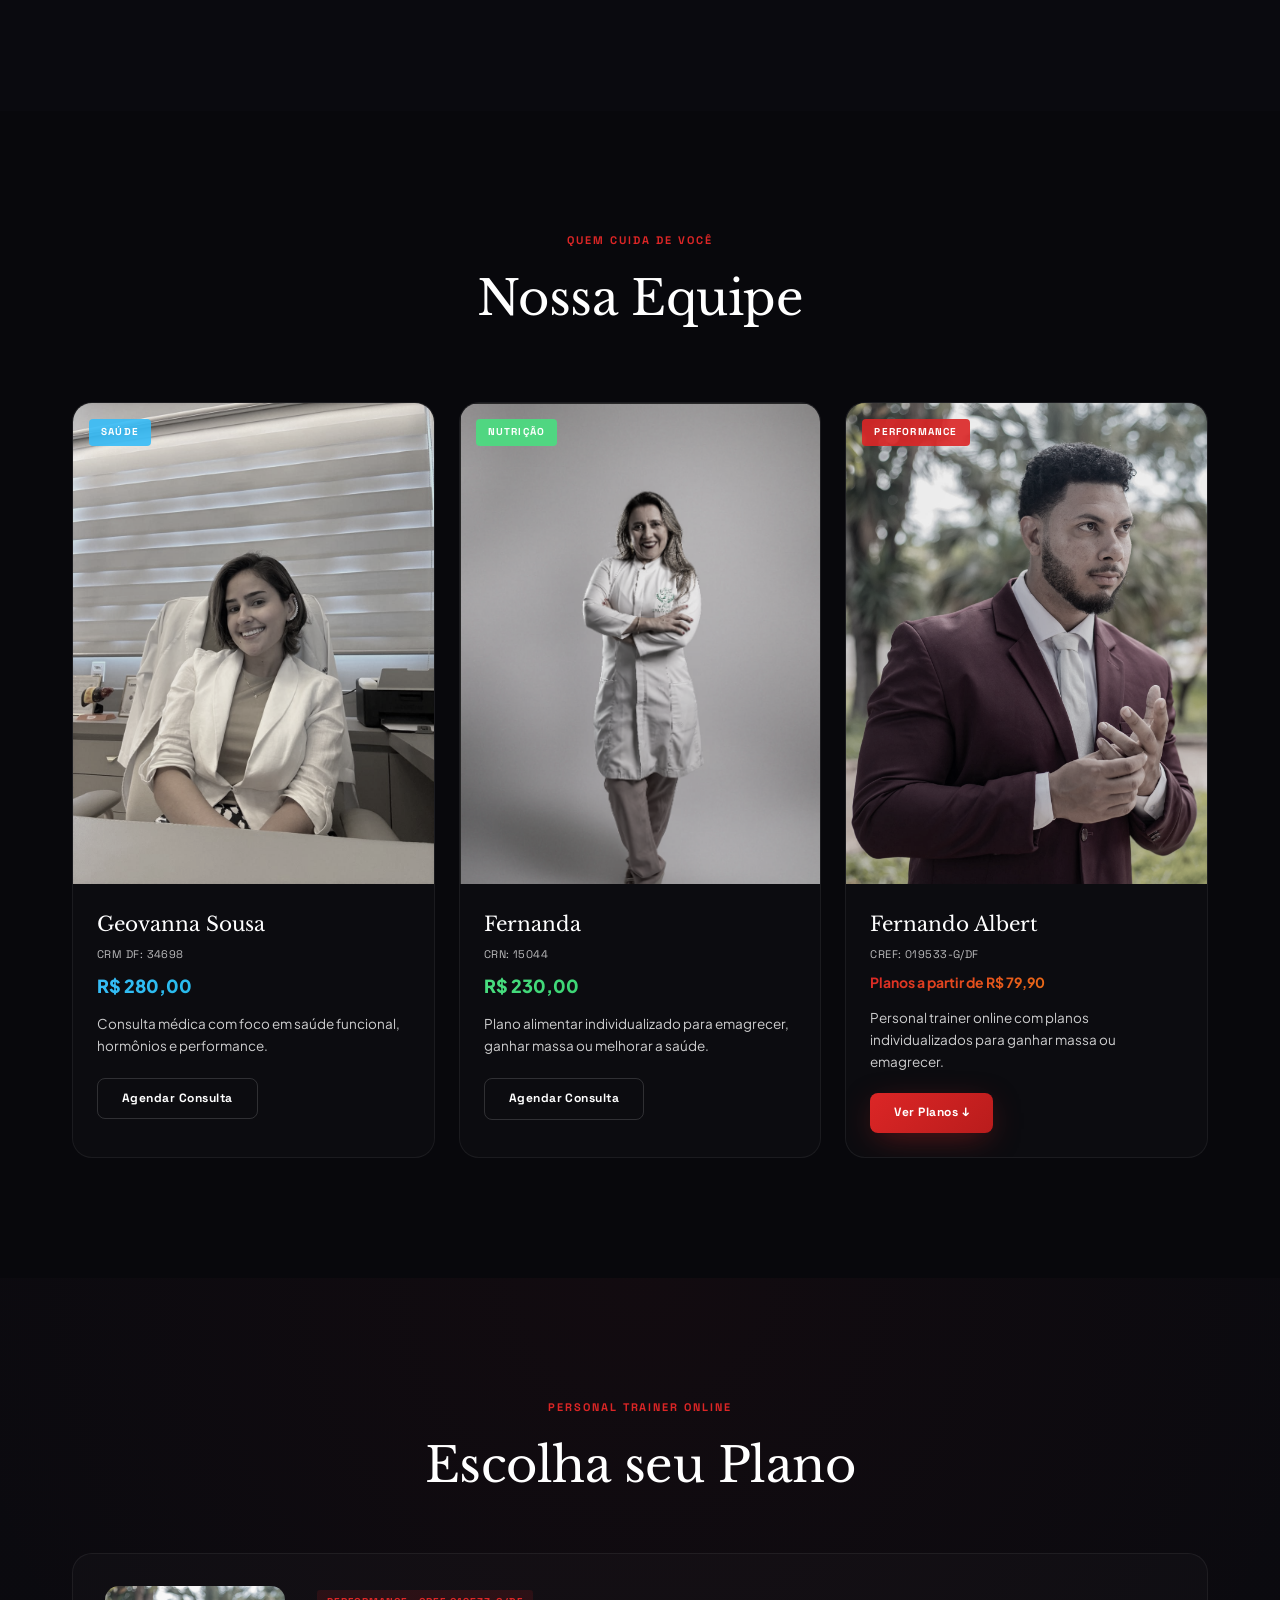
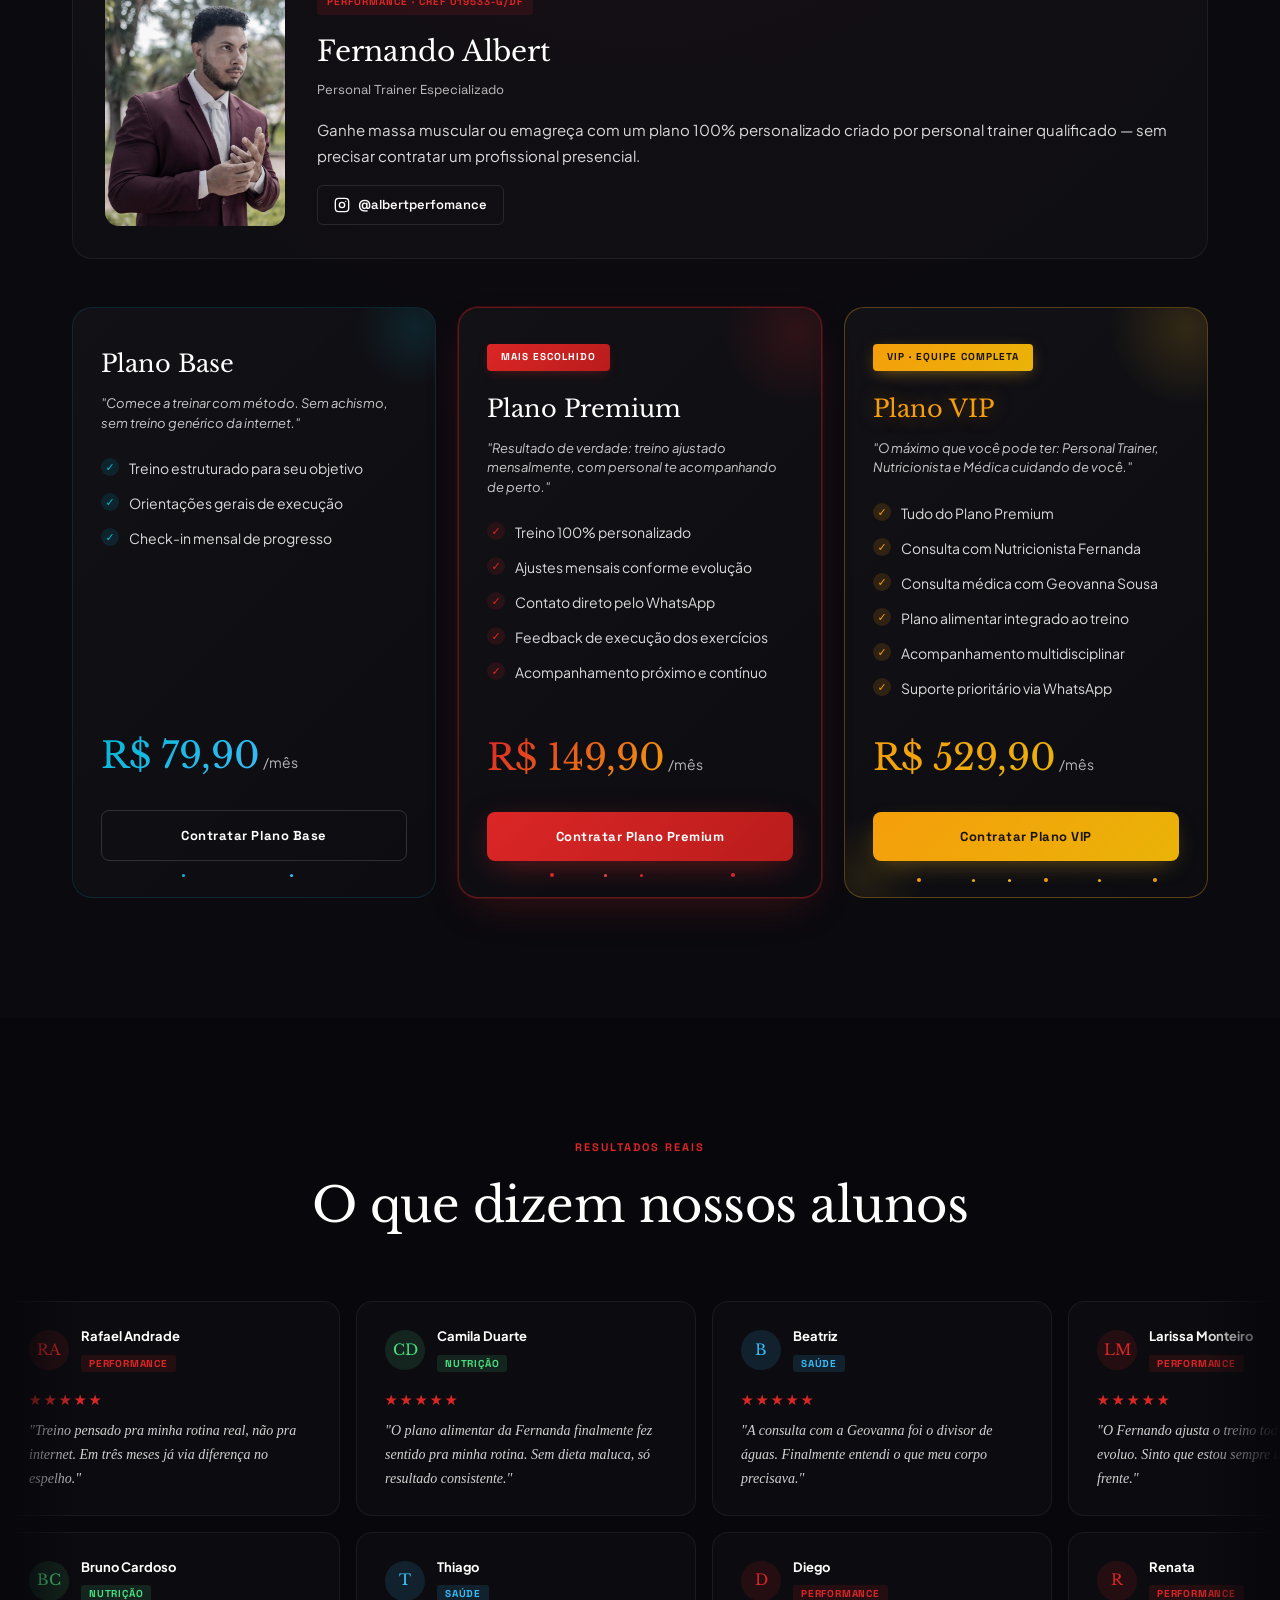
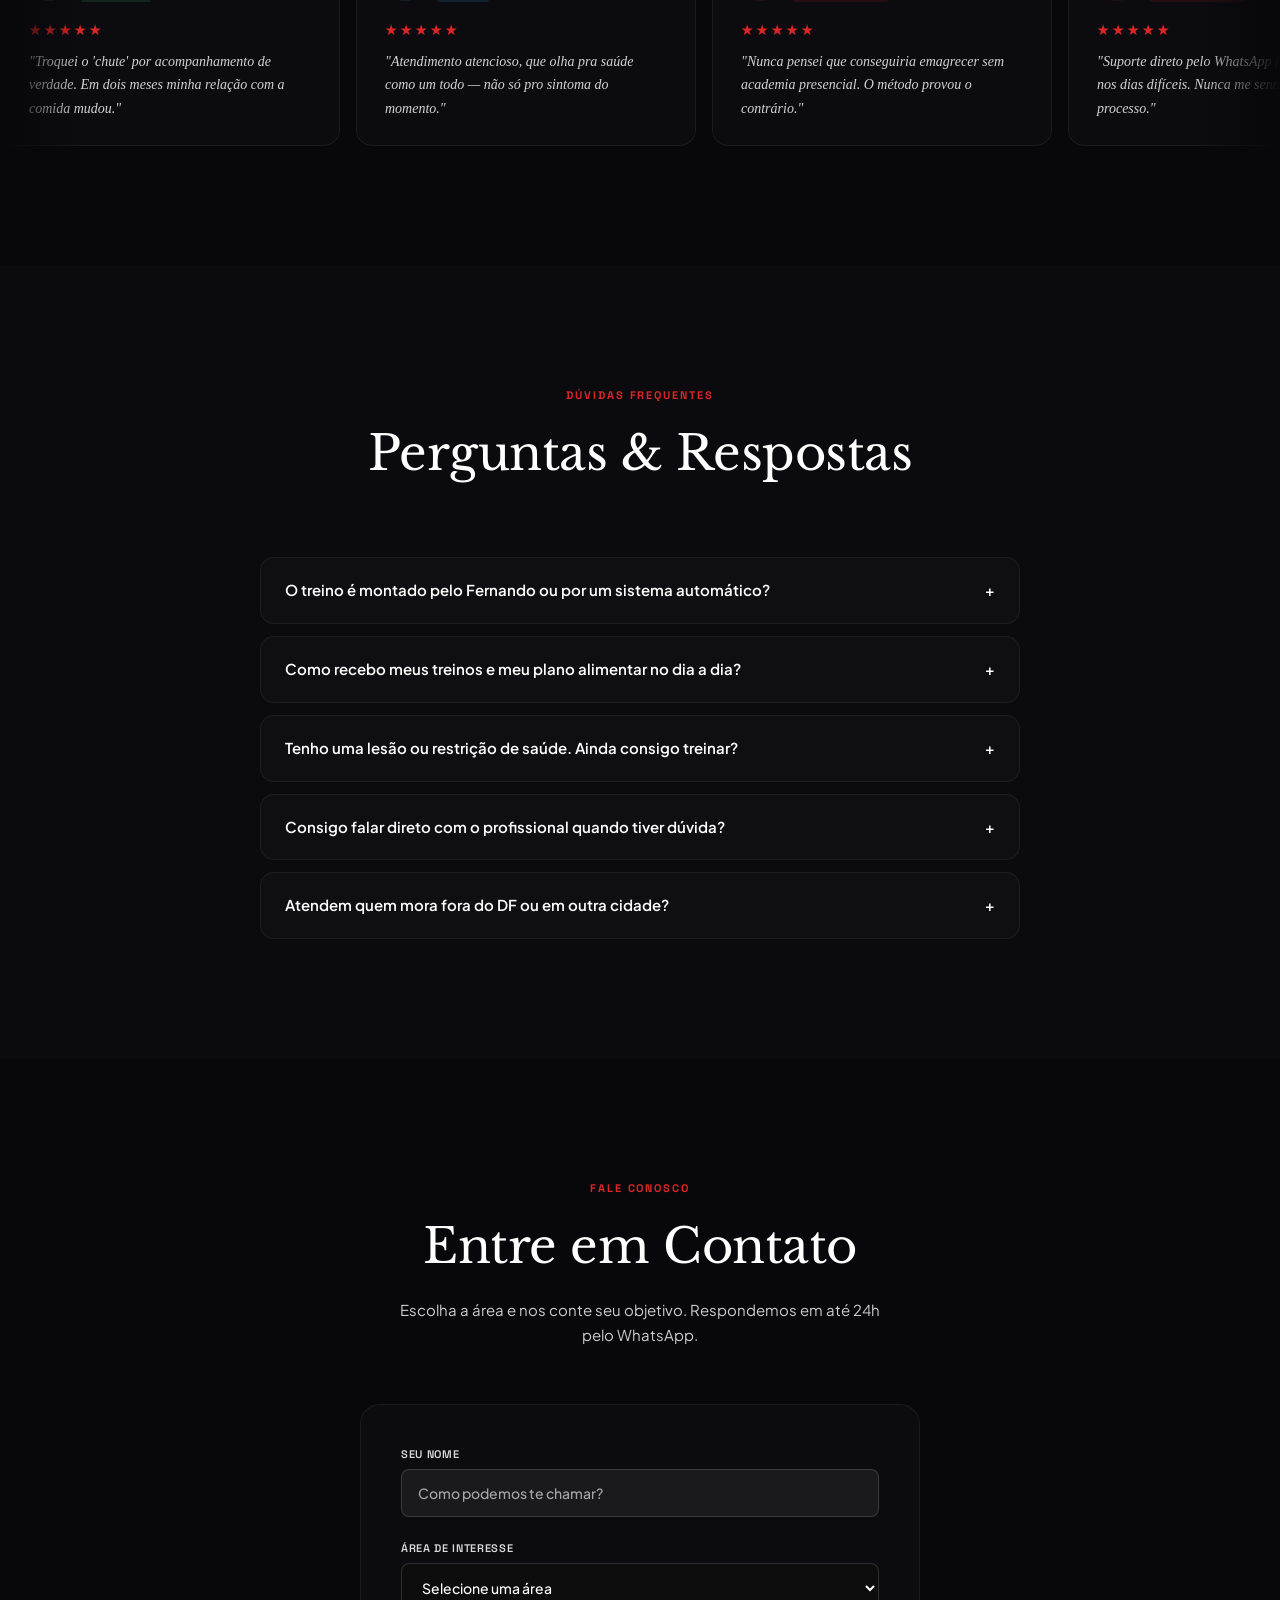
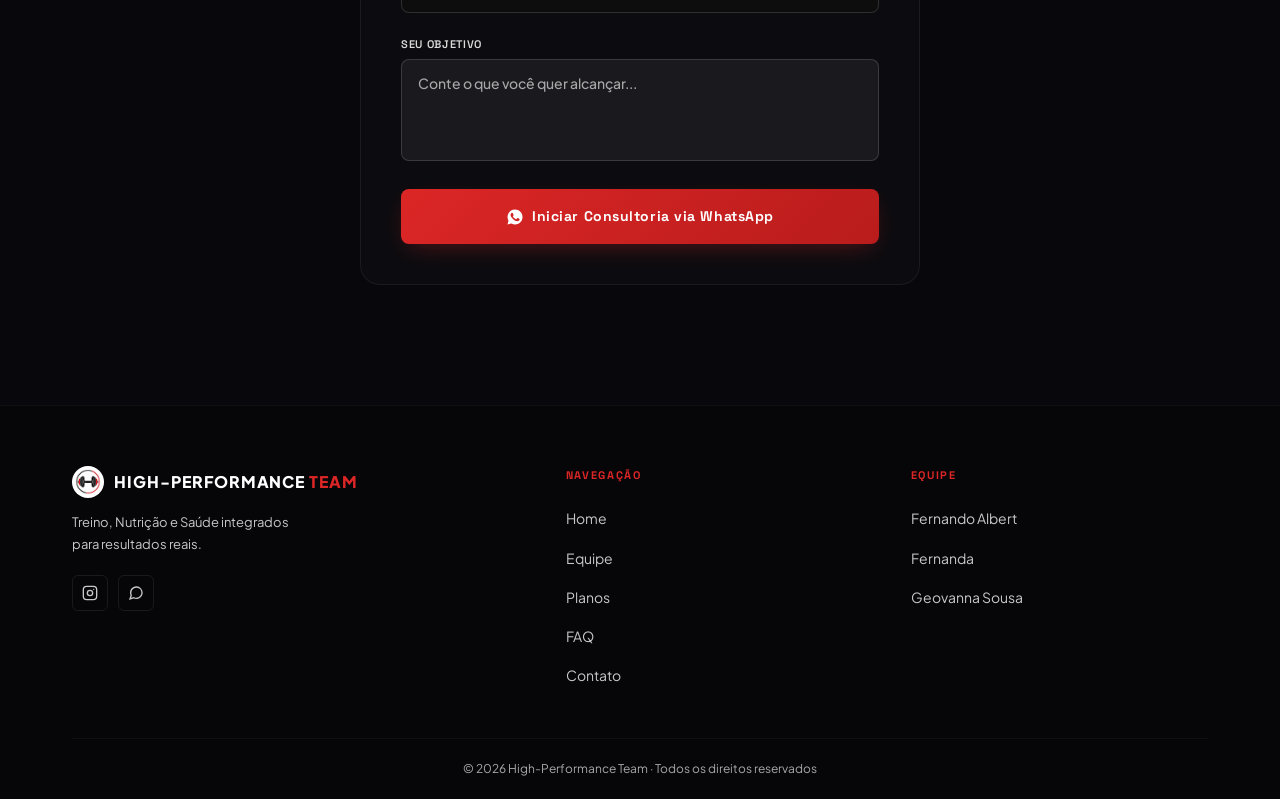
==== commit 87b50d6f: "Raise text contrast site-wide and personalize WhatsApp messages per contact - Bumped every low-opaci" ====
--- a/index.html
+++ b/index.html
@@ -17,7 +17,7 @@
   <link rel="preconnect" href="https://fonts.gstatic.com" crossorigin>
   <link href="https://fonts.googleapis.com/css2?family=Libre+Baskerville:ital,wght@0,400;0,700;1,400&family=Plus+Jakarta+Sans:wght@400;500;600;700;800&family=Space+Grotesk:wght@400;500;600;700&display=swap" rel="stylesheet">
 
-  <link rel="stylesheet" href="assets/css/style.css?v=5.8">
+  <link rel="stylesheet" href="assets/css/style.css?v=5.9">
 
   <!--
     Cache busting: os arquivos em /assets/ são servidos com
@@ -104,7 +104,7 @@
     <div style="position:absolute;bottom:15%;left:0;right:0;text-align:center;z-index:2">
       <div style="font-family:'Space Grotesk',sans-serif;font-size:11px;letter-spacing:.2em;color:#dc2626;text-transform:uppercase;font-weight:700;margin-bottom:12px">01 — Treino</div>
       <h2 style="font-family:'Libre Baskerville',serif;font-size:clamp(32px,5vw,56px);color:#fff;font-weight:400;margin:0 0 16px">Força e consistência</h2>
-      <p style="font-family:'Plus Jakarta Sans',sans-serif;font-size:16px;color:rgba(255,255,255,.5);max-width:500px;margin:0 auto;line-height:1.7">Treino personalizado, ajustado conforme você evolui. Nada genérico.</p>
+      <p style="font-family:'Plus Jakarta Sans',sans-serif;font-size:16px;color:rgba(255,255,255,.85);max-width:500px;margin:0 auto;line-height:1.7">Treino personalizado, ajustado conforme você evolui. Nada genérico.</p>
     </div>
   </div>
   <div style="position:absolute;inset:0;animation:slideShow2 12s ease-in-out infinite">
@@ -113,7 +113,7 @@
     <div style="position:absolute;bottom:15%;left:0;right:0;text-align:center;z-index:2">
       <div style="font-family:'Space Grotesk',sans-serif;font-size:11px;letter-spacing:.2em;color:#4ade80;text-transform:uppercase;font-weight:700;margin-bottom:12px">02 — Nutrição</div>
       <h2 style="font-family:'Libre Baskerville',serif;font-size:clamp(32px,5vw,56px);color:#fff;font-weight:400;margin:0 0 16px">Alimentação inteligente</h2>
-      <p style="font-family:'Plus Jakarta Sans',sans-serif;font-size:16px;color:rgba(255,255,255,.5);max-width:500px;margin:0 auto;line-height:1.7">Plano alimentar sob medida, sem dietas restritivas.</p>
+      <p style="font-family:'Plus Jakarta Sans',sans-serif;font-size:16px;color:rgba(255,255,255,.85);max-width:500px;margin:0 auto;line-height:1.7">Plano alimentar sob medida, sem dietas restritivas.</p>
     </div>
   </div>
   <div style="position:absolute;inset:0;animation:slideShow3 12s ease-in-out infinite">
@@ -122,7 +122,7 @@
     <div style="position:absolute;bottom:15%;left:0;right:0;text-align:center;z-index:2">
       <div style="font-family:'Space Grotesk',sans-serif;font-size:11px;letter-spacing:.2em;color:#38bdf8;text-transform:uppercase;font-weight:700;margin-bottom:12px">03 — Saúde</div>
       <h2 style="font-family:'Libre Baskerville',serif;font-size:clamp(32px,5vw,56px);color:#fff;font-weight:400;margin:0 0 16px">Mobilidade e bem-estar</h2>
-      <p style="font-family:'Plus Jakarta Sans',sans-serif;font-size:16px;color:rgba(255,255,255,.5);max-width:500px;margin:0 auto;line-height:1.7">Cuidado médico completo para sua saúde funcional.</p>
+      <p style="font-family:'Plus Jakarta Sans',sans-serif;font-size:16px;color:rgba(255,255,255,.85);max-width:500px;margin:0 auto;line-height:1.7">Cuidado médico completo para sua saúde funcional.</p>
     </div>
   </div>
   <div style="position:absolute;bottom:40px;left:50%;transform:translateX(-50%);display:flex;gap:8px;z-index:5">
@@ -254,8 +254,8 @@
           <h3 class="prof-name">Geovanna Sousa</h3>
           <p class="prof-reg">CRM DF: 34698</p>
           <p style="font-family:'Plus Jakarta Sans',sans-serif;font-size:18px;font-weight:800;margin:0 0 12px;background:linear-gradient(135deg,#38bdf8,#06b6d4);-webkit-background-clip:text;-webkit-text-fill-color:transparent">R$ 280,00</p>
-          <p style="font-family:'Plus Jakarta Sans',sans-serif;font-size:13.5px;color:rgba(255,255,255,.45);line-height:1.65;margin:0 0 20px">Consulta médica com foco em saúde funcional, hormônios e performance.</p>
-          <a href="https://wa.me/5561991463375" target="_blank" rel="noopener" class="btn-ghost" style="padding:10px 24px;font-size:12px;border-width:1.5px">Agendar Consulta</a>
+          <p style="font-family:'Plus Jakarta Sans',sans-serif;font-size:13.5px;color:rgba(255,255,255,.8);line-height:1.65;margin:0 0 20px">Consulta médica com foco em saúde funcional, hormônios e performance.</p>
+          <a href="https://wa.me/5561991463375?text=Oi%2C%20Geovanna!%20%F0%9F%A9%BA%20Vi%20seu%20perfil%20no%20site%20e%20queria%20agendar%20uma%20consulta." target="_blank" rel="noopener" class="btn-ghost" style="padding:10px 24px;font-size:12px;border-width:1.5px">Agendar Consulta</a>
         </div>
       </div>
       <div class="prof-card" style="--hover-color:rgba(74,222,128,.3);--hover-shadow:rgba(74,222,128,.15)">
@@ -267,8 +267,8 @@
           <h3 class="prof-name">Fernanda</h3>
           <p class="prof-reg">CRN: 15044</p>
           <p style="font-family:'Plus Jakarta Sans',sans-serif;font-size:18px;font-weight:800;margin:0 0 12px;background:linear-gradient(135deg,#4ade80,#22c55e);-webkit-background-clip:text;-webkit-text-fill-color:transparent">R$ 230,00</p>
-          <p style="font-family:'Plus Jakarta Sans',sans-serif;font-size:13.5px;color:rgba(255,255,255,.45);line-height:1.65;margin:0 0 20px">Plano alimentar individualizado para emagrecer, ganhar massa ou melhorar a saúde.</p>
-          <a href="https://wa.me/5561991887614" target="_blank" rel="noopener" class="btn-ghost" style="padding:10px 24px;font-size:12px;border-width:1.5px">Agendar Consulta</a>
+          <p style="font-family:'Plus Jakarta Sans',sans-serif;font-size:13.5px;color:rgba(255,255,255,.8);line-height:1.65;margin:0 0 20px">Plano alimentar individualizado para emagrecer, ganhar massa ou melhorar a saúde.</p>
+          <a href="https://wa.me/5561991887614?text=Oi%2C%20Fernanda!%20%F0%9F%A5%97%20Vi%20seu%20perfil%20no%20site%20e%20queria%20saber%20mais%20sobre%20acompanhamento%20nutricional." target="_blank" rel="noopener" class="btn-ghost" style="padding:10px 24px;font-size:12px;border-width:1.5px">Agendar Consulta</a>
         </div>
       </div>
       <div class="prof-card" style="--hover-color:rgba(220,38,38,.3);--hover-shadow:rgba(220,38,38,.15)">
@@ -280,7 +280,7 @@
           <h3 class="prof-name">Fernando Albert</h3>
           <p class="prof-reg">CREF: 019533-G/DF</p>
           <p style="font-family:'Plus Jakarta Sans',sans-serif;font-size:14px;font-weight:700;margin:0 0 12px;background:linear-gradient(135deg,#dc2626,#f59e0b);-webkit-background-clip:text;-webkit-text-fill-color:transparent">Planos a partir de R$ 79,90</p>
-          <p style="font-family:'Plus Jakarta Sans',sans-serif;font-size:13.5px;color:rgba(255,255,255,.45);line-height:1.65;margin:0 0 20px">Personal trainer online com planos individualizados para ganhar massa ou emagrecer.</p>
+          <p style="font-family:'Plus Jakarta Sans',sans-serif;font-size:13.5px;color:rgba(255,255,255,.8);line-height:1.65;margin:0 0 20px">Personal trainer online com planos individualizados para ganhar massa ou emagrecer.</p>
           <a href="#planos" class="btn-primary" style="padding:10px 24px;font-size:12px;display:inline-flex">Ver Planos ↓</a>
         </div>
       </div>
@@ -304,8 +304,8 @@
       <div>
         <div style="font-family:'Space Grotesk',sans-serif;font-size:10px;letter-spacing:.1em;text-transform:uppercase;padding:4px 10px;border-radius:3px;background:rgba(220,38,38,.12);color:#dc2626;display:inline-block;margin-bottom:14px;font-weight:700">PERFORMANCE · CREF 019533-G/DF</div>
         <h3 style="font-family:'Libre Baskerville',serif;font-size:28px;font-weight:400;color:#fff;margin:0 0 4px">Fernando Albert</h3>
-        <p style="font-family:'Space Grotesk',sans-serif;font-size:13px;color:rgba(255,255,255,.35);margin:0 0 16px">Personal Trainer Especializado</p>
-        <p style="font-family:'Plus Jakarta Sans',sans-serif;font-size:15px;color:rgba(255,255,255,.5);line-height:1.75;margin:0 0 16px">Ganhe massa muscular ou emagreça com um plano 100% personalizado criado por personal trainer qualificado — sem precisar contratar um profissional presencial.</p>
+        <p style="font-family:'Space Grotesk',sans-serif;font-size:13px;color:rgba(255,255,255,.72);margin:0 0 16px">Personal Trainer Especializado</p>
+        <p style="font-family:'Plus Jakarta Sans',sans-serif;font-size:15px;color:rgba(255,255,255,.85);line-height:1.75;margin:0 0 16px">Ganhe massa muscular ou emagreça com um plano 100% personalizado criado por personal trainer qualificado — sem precisar contratar um profissional presencial.</p>
         <a href="https://www.instagram.com/albertperfomance" target="_blank" rel="noopener" style="display:inline-flex;align-items:center;gap:8px;font-family:'Space Grotesk',sans-serif;font-size:13px;font-weight:600;color:#fff;padding:8px 16px;border:1px solid rgba(255,255,255,.1);border-radius:6px;text-decoration:none">
           <svg width="16" height="16" viewBox="0 0 24 24" fill="none" stroke="currentColor" stroke-width="2"><rect x="2" y="2" width="20" height="20" rx="5"></rect><circle cx="12" cy="12" r="4"></circle><circle cx="17.5" cy="6.5" r="1" fill="currentColor" stroke="none"></circle></svg>
           @albertperfomance
@@ -329,7 +329,7 @@
           <div class="check-item"><div class="check-icon" style="background:rgba(6,182,212,.12);color:#06b6d4">✓</div><span class="check-text">Orientações gerais de execução</span></div>
           <div class="check-item"><div class="check-icon" style="background:rgba(6,182,212,.12);color:#06b6d4">✓</div><span class="check-text">Check-in mensal de progresso</span></div>
         </div>
-        <div style="margin-bottom:24px"><span class="plan-price" style="background:linear-gradient(135deg,#06b6d4,#38bdf8);-webkit-background-clip:text;-webkit-text-fill-color:transparent">R$ 79,90</span> <span style="font-family:'Plus Jakarta Sans',sans-serif;font-size:14px;color:rgba(255,255,255,.3)">/mês</span></div>
+        <div style="margin-bottom:24px"><span class="plan-price" style="background:linear-gradient(135deg,#06b6d4,#38bdf8);-webkit-background-clip:text;-webkit-text-fill-color:transparent">R$ 79,90</span> <span style="font-family:'Plus Jakarta Sans',sans-serif;font-size:14px;color:rgba(255,255,255,.7)">/mês</span></div>
         <a href="https://wa.me/5561986351036?text=Ol%C3%A1!%20Tenho%20interesse%20no%20Plano%20Base%20(R%24%2079%2C90%2Fm%C3%AAs)." target="_blank" rel="noopener" class="btn-ghost" style="padding:14px 28px;font-size:13px;text-align:center">Contratar Plano Base</a>
       </div>
       <!-- PREMIUM -->
@@ -352,7 +352,7 @@
           <div class="check-item"><div class="check-icon" style="background:rgba(220,38,38,.12);color:#dc2626">✓</div><span class="check-text">Feedback de execução dos exercícios</span></div>
           <div class="check-item"><div class="check-icon" style="background:rgba(220,38,38,.12);color:#dc2626">✓</div><span class="check-text">Acompanhamento próximo e contínuo</span></div>
         </div>
-        <div style="margin-bottom:24px"><span class="plan-price" style="background:linear-gradient(135deg,#dc2626,#f59e0b);-webkit-background-clip:text;-webkit-text-fill-color:transparent">R$ 149,90</span> <span style="font-family:'Plus Jakarta Sans',sans-serif;font-size:14px;color:rgba(255,255,255,.3)">/mês</span></div>
+        <div style="margin-bottom:24px"><span class="plan-price" style="background:linear-gradient(135deg,#dc2626,#f59e0b);-webkit-background-clip:text;-webkit-text-fill-color:transparent">R$ 149,90</span> <span style="font-family:'Plus Jakarta Sans',sans-serif;font-size:14px;color:rgba(255,255,255,.7)">/mês</span></div>
         <a href="https://wa.me/5561986351036?text=Ol%C3%A1!%20Tenho%20interesse%20no%20Plano%20Premium%20(R%24%20149%2C90%2Fm%C3%AAs)." target="_blank" rel="noopener" class="btn-primary" style="padding:14px 28px;font-size:13px;text-align:center">Contratar Plano Premium</a>
       </div>
       <!-- VIP -->
@@ -379,7 +379,7 @@
           <div class="check-item"><div class="check-icon" style="background:rgba(245,158,11,.14);color:#f59e0b">✓</div><span class="check-text">Acompanhamento multidisciplinar</span></div>
           <div class="check-item"><div class="check-icon" style="background:rgba(245,158,11,.14);color:#f59e0b">✓</div><span class="check-text">Suporte prioritário via WhatsApp</span></div>
         </div>
-        <div style="margin-bottom:24px"><span class="plan-price" style="background:linear-gradient(135deg,#f59e0b,#eab308);-webkit-background-clip:text;-webkit-text-fill-color:transparent">R$ 529,90</span> <span style="font-family:'Plus Jakarta Sans',sans-serif;font-size:14px;color:rgba(255,255,255,.3)">/mês</span></div>
+        <div style="margin-bottom:24px"><span class="plan-price" style="background:linear-gradient(135deg,#f59e0b,#eab308);-webkit-background-clip:text;-webkit-text-fill-color:transparent">R$ 529,90</span> <span style="font-family:'Plus Jakarta Sans',sans-serif;font-size:14px;color:rgba(255,255,255,.7)">/mês</span></div>
         <a href="https://wa.me/5561986351036?text=Ol%C3%A1!%20Tenho%20interesse%20no%20Plano%20VIP%20(R%24%20529%2C90%2Fm%C3%AAs)." target="_blank" rel="noopener" style="display:flex;align-items:center;justify-content:center;padding:14px 28px;background:linear-gradient(135deg,#f59e0b,#eab308);color:#17130A;border-radius:8px;font-family:'Space Grotesk',sans-serif;font-size:13px;font-weight:800;letter-spacing:.04em;text-decoration:none;box-shadow:0 8px 24px -8px rgba(255,184,28,.4);transition:all .3s">Contratar Plano VIP</a>
       </div>
     </div>
@@ -472,7 +472,7 @@
     <div style="text-align:center;margin-bottom:56px">
       <div class="sec-eye">Fale conosco</div>
       <h2 class="sec-title" style="margin-bottom:12px">Entre em Contato</h2>
-      <p style="font-family:'Plus Jakarta Sans',sans-serif;font-size:15px;color:rgba(255,255,255,.45);max-width:480px;margin:0 auto">Escolha a área e nos conte seu objetivo. Respondemos em até 24h pelo WhatsApp.</p>
+      <p style="font-family:'Plus Jakarta Sans',sans-serif;font-size:15px;color:rgba(255,255,255,.8);max-width:480px;margin:0 auto">Escolha a área e nos conte seu objetivo. Respondemos em até 24h pelo WhatsApp.</p>
     </div>
     <div style="max-width:560px;margin:0 auto;position:relative">
       <div id="decoScene" style="position:absolute;inset:-80px -140px;pointer-events:none;z-index:0"></div>
@@ -512,7 +512,7 @@
           <img src="imagens/logo-icon.png" style="width:32px;height:32px;border-radius:50%;background:#fff;padding:3px;object-fit:contain" alt="">
           <span class="logo-text" style="font-size:16px">High-Performance <span>Team</span></span>
         </div>
-        <p style="font-family:'Plus Jakarta Sans',sans-serif;font-size:13px;color:rgba(255,255,255,.4);line-height:1.65;margin:0 0 20px">Treino, Nutrição e Saúde integrados<br>para resultados reais.</p>
+        <p style="font-family:'Plus Jakarta Sans',sans-serif;font-size:13px;color:rgba(255,255,255,.78);line-height:1.65;margin:0 0 20px">Treino, Nutrição e Saúde integrados<br>para resultados reais.</p>
         <div class="footer-social">
           <a href="https://www.instagram.com/albertperfomance" target="_blank" rel="noopener"><svg width="16" height="16" viewBox="0 0 24 24" fill="none" stroke="currentColor" stroke-width="2"><rect x="2" y="2" width="20" height="20" rx="5"></rect><circle cx="12" cy="12" r="4"></circle><circle cx="17.5" cy="6.5" r="1" fill="currentColor" stroke="none"></circle></svg></a>
           <a href="https://wa.me/5561986351036" target="_blank" rel="noopener"><svg width="16" height="16" viewBox="0 0 24 24" fill="none" stroke="currentColor" stroke-width="2"><path d="M21 11.5a8.38 8.38 0 0 1-.9 3.8 8.5 8.5 0 0 1-7.6 4.7 8.38 8.38 0 0 1-3.8-.9L3 21l1.9-5.7a8.38 8.38 0 0 1-.9-3.8 8.5 8.5 0 0 1 4.7-7.6 8.38 8.38 0 0 1 3.8-.9h.5a8.48 8.48 0 0 1 8 8v.5z"></path></svg></a>
@@ -559,7 +559,7 @@
   </div>
 </div>
 
-<script src="assets/js/script.js?v=5.2"></script>
+<script src="assets/js/script.js?v=5.3"></script>
 <script src="assets/js/hero-parallax.js?v=5.1"></script>
 
 <script>
--- a/assets/css/style.css
+++ b/assets/css/style.css
@@ -33,7 +33,7 @@
 html { scroll-behavior: smooth; color-scheme: dark; overflow-x: hidden; max-width: 100vw; }
 body {
   background: #08080c;
-  color: rgba(255,255,255,.55);
+  color: rgba(255,255,255,.88);
   font-family: 'Plus Jakarta Sans', 'Segoe UI', system-ui, sans-serif;
   line-height: 1.65;
   overflow-x: hidden;
@@ -64,7 +64,7 @@
 .logo-text span { color: #dc2626; }
 
 .nav-desktop { display: flex; align-items: center; gap: 6px; }
-.nav-link { font-family: 'Plus Jakarta Sans', sans-serif; font-size: 13px; color: rgba(255,255,255,.6); padding: 8px 16px; text-decoration: none; font-weight: 500; transition: color .3s; }
+.nav-link { font-family: 'Plus Jakarta Sans', sans-serif; font-size: 13px; color: rgba(255,255,255,.85); padding: 8px 16px; text-decoration: none; font-weight: 500; transition: color .3s; }
 .nav-link:hover { color: #fff; }
 .nav-cta { font-family: 'Plus Jakarta Sans', sans-serif; font-size: 12px; font-weight: 700; color: #fff; padding: 10px 24px; background: #dc2626; border-radius: 6px; text-decoration: none; letter-spacing: .04em; margin-left: 8px; transition: all .3s; }
 .nav-cta:hover { background: #b91c1c; transform: translateY(-2px); color: #fff; }
@@ -106,7 +106,7 @@
 .eyebrow { display: inline-flex; align-items: center; gap: 8px; font-family: 'Space Grotesk', sans-serif; font-size: 11px; letter-spacing: .18em; color: #dc2626; text-transform: uppercase; font-weight: 700; margin-bottom: 20px; animation: fadeSlide .7s ease both .1s; }
 .hero-title { font-family: 'Libre Baskerville', serif; font-size: clamp(44px,7.5vw,82px); font-weight: 400; line-height: .92; color: #fff; margin: 0 0 28px; letter-spacing: -.02em; animation: fadeSlide .7s ease both .2s; }
 .hero-title span { background: linear-gradient(135deg,#dc2626,#f59e0b); -webkit-background-clip: text; -webkit-text-fill-color: transparent; }
-.hero-sub { font-family: 'Plus Jakarta Sans', sans-serif; font-size: 17px; color: rgba(255,255,255,.55); max-width: 480px; line-height: 1.8; margin: 0 0 40px; animation: fadeSlide .7s ease both .35s; }
+.hero-sub { font-family: 'Plus Jakarta Sans', sans-serif; font-size: 17px; color: rgba(255,255,255,.88); max-width: 480px; line-height: 1.8; margin: 0 0 40px; animation: fadeSlide .7s ease both .35s; }
 
 /* ---------- BUTTONS ---------- */
 .btn-primary {
@@ -135,7 +135,7 @@
 }
 .stat { text-align: center; padding: 0 32px; }
 .stat-n { font-family: 'Libre Baskerville', serif; font-size: 38px; background: linear-gradient(135deg,#dc2626,#06b6d4); -webkit-background-clip: text; -webkit-text-fill-color: transparent; }
-.stat-label { font-family: 'Space Grotesk', sans-serif; font-size: 10px; color: rgba(255,255,255,.4); margin-top: 4px; letter-spacing: .08em; text-transform: uppercase; font-weight: 600; }
+.stat-label { font-family: 'Space Grotesk', sans-serif; font-size: 10px; color: rgba(255,255,255,.75); margin-top: 4px; letter-spacing: .08em; text-transform: uppercase; font-weight: 600; }
 .stat-div { width: 1px; height: 52px; background: linear-gradient(to bottom,rgba(255,255,255,.08),transparent); }
 
 /* ---------- BENEFITS ---------- */
@@ -147,7 +147,7 @@
 .benefit-card:hover { transform: translateY(-6px); border-color: rgba(220,38,38,.3); box-shadow: 0 20px 48px -12px rgba(220,38,38,.15); }
 .benefit-icon { width: 48px; height: 48px; border-radius: 12px; display: flex; align-items: center; justify-content: center; margin-bottom: 20px; }
 .benefit-card h3 { font-family: 'Plus Jakarta Sans', sans-serif; font-size: 17px; font-weight: 700; color: #fff; margin: 0 0 10px; }
-.benefit-card p { font-family: 'Plus Jakarta Sans', sans-serif; font-size: 14px; color: rgba(255,255,255,.45); line-height: 1.7; margin: 0; }
+.benefit-card p { font-family: 'Plus Jakarta Sans', sans-serif; font-size: 14px; color: rgba(255,255,255,.82); line-height: 1.7; margin: 0; }
 
 /* ---------- GALLERY ---------- */
 .gallery-grid { margin-top: 64px; display: grid; grid-template-columns: 2fr 1fr 1fr; grid-template-rows: 260px 260px; gap: 16px; }
@@ -167,7 +167,7 @@
 .prof-badge { position: absolute; top: 16px; left: 16px; font-family: 'Space Grotesk', sans-serif; font-size: 10px; font-weight: 700; letter-spacing: .12em; text-transform: uppercase; padding: 5px 12px; border-radius: 4px; }
 .prof-body { padding: 24px; }
 .prof-name { font-family: 'Libre Baskerville', serif; font-size: 20px; font-weight: 400; color: #fff; margin: 0 0 4px; }
-.prof-reg { font-family: 'Space Grotesk', sans-serif; font-size: 11px; color: rgba(255,255,255,.35); letter-spacing: .04em; text-transform: uppercase; margin: 0 0 8px; }
+.prof-reg { font-family: 'Space Grotesk', sans-serif; font-size: 11px; color: rgba(255,255,255,.72); letter-spacing: .04em; text-transform: uppercase; margin: 0 0 8px; }
 
 /* ---------- PLANS ---------- */
 .plans-grid { display: grid; grid-template-columns: repeat(3, 1fr); gap: 22px; }
@@ -197,12 +197,12 @@
 
 .plan-badge { display: inline-flex; align-items: center; gap: 5px; font-family: 'Space Grotesk', sans-serif; font-size: 10px; font-weight: 800; letter-spacing: .1em; padding: 5px 14px; border-radius: 4px; width: fit-content; margin-bottom: 18px; position: relative; z-index: 1; animation: badgePulse 2s ease-in-out infinite; }
 .plan-name { font-family: 'Libre Baskerville', serif; font-size: 24px; font-weight: 400; color: #fff; margin: 0 0 10px; }
-.plan-quote { font-family: 'Plus Jakarta Sans', sans-serif; font-size: 13px; color: rgba(255,255,255,.4); font-style: italic; line-height: 1.5; margin: 0; }
+.plan-quote { font-family: 'Plus Jakarta Sans', sans-serif; font-size: 13px; color: rgba(255,255,255,.78); font-style: italic; line-height: 1.5; margin: 0; }
 .plan-price { font-family: 'Libre Baskerville', serif; font-size: 36px; font-weight: 400; }
-.plan-price span { font-family: 'Plus Jakarta Sans', sans-serif; font-size: 14px; color: rgba(255,255,255,.3); }
+.plan-price span { font-family: 'Plus Jakarta Sans', sans-serif; font-size: 14px; color: rgba(255,255,255,.7); }
 .check-item { display: flex; align-items: flex-start; gap: 10px; }
 .check-icon { width: 18px; height: 18px; border-radius: 50%; display: flex; align-items: center; justify-content: center; flex-shrink: 0; margin-top: 1px; font-size: 11px; font-weight: 900; }
-.check-text { font-family: 'Plus Jakarta Sans', sans-serif; font-size: 14px; color: rgba(255,255,255,.5); }
+.check-text { font-family: 'Plus Jakarta Sans', sans-serif; font-size: 14px; color: rgba(255,255,255,.85); }
 
 /* ---------- REVIEWS CAROUSEL ---------- */
 .reviews-wrap { overflow: hidden; -webkit-mask-image: linear-gradient(to right,transparent,#000 80px,#000 calc(100% - 80px),transparent); mask-image: linear-gradient(to right,transparent,#000 80px,#000 calc(100% - 80px),transparent); }
@@ -216,7 +216,7 @@
 .review-avatar { width: 40px; height: 40px; border-radius: 50%; display: flex; align-items: center; justify-content: center; font-family: 'Libre Baskerville', serif; font-size: 15px; flex-shrink: 0; }
 .review-tag { font-family: 'Space Grotesk', sans-serif; font-size: 10px; font-weight: 700; letter-spacing: .08em; text-transform: uppercase; padding: 2px 8px; border-radius: 3px; }
 .r-stars { color: #dc2626; font-size: 14px; letter-spacing: 3px; }
-.r-text { font-family: Georgia, serif; font-style: italic; font-size: 14px; color: rgba(255,255,255,.45); line-height: 1.7; margin: 0; }
+.r-text { font-family: Georgia, serif; font-style: italic; font-size: 14px; color: rgba(255,255,255,.82); line-height: 1.7; margin: 0; }
 .r-name { font-family: 'Plus Jakarta Sans', sans-serif; font-size: 13px; font-weight: 700; color: #fff; margin: 0; }
 
 /* ---------- FAQ ---------- */
@@ -227,7 +227,7 @@
 .faq-question span { font-family: 'Plus Jakarta Sans', sans-serif; font-size: 15px; font-weight: 600; color: #fff; }
 .faq-toggle { font-family: 'Plus Jakarta Sans', sans-serif; font-size: 20px; color: #dc2626; flex-shrink: 0; transition: transform .3s ease; }
 .faq-item.open .faq-toggle { transform: rotate(45deg); }
-.faq-answer { padding: 0 24px 20px; font-family: 'Plus Jakarta Sans', sans-serif; font-size: 14px; color: rgba(255,255,255,.45); line-height: 1.7; display: none; }
+.faq-answer { padding: 0 24px 20px; font-family: 'Plus Jakarta Sans', sans-serif; font-size: 14px; color: rgba(255,255,255,.82); line-height: 1.7; display: none; }
 .faq-item.open .faq-answer { display: block; }
 
 /* ---------- CONTACT ---------- */
@@ -236,7 +236,7 @@
 .contact-form.theme-nutricao { border-color: rgba(74,222,128,.4); }
 .contact-form.theme-saude { border-color: rgba(56,189,248,.4); }
 .form-group { display: flex; flex-direction: column; gap: 6px; margin-bottom: 22px; }
-.form-label { font-family: 'Space Grotesk', sans-serif; font-size: 11px; color: rgba(255,255,255,.72); letter-spacing: .06em; text-transform: uppercase; font-weight: 600; }
+.form-label { font-family: 'Space Grotesk', sans-serif; font-size: 11px; color: rgba(255,255,255,.85); letter-spacing: .06em; text-transform: uppercase; font-weight: 600; }
 .form-input, .form-select, .form-textarea {
   width: 100%; background: rgba(255,255,255,.06); border: 1px solid rgba(255,255,255,.14);
   border-radius: 8px; padding: 14px 16px; color: #fff;
@@ -245,22 +245,22 @@
 }
 .form-input:focus, .form-select:focus, .form-textarea:focus { border-color: #dc2626; box-shadow: 0 0 0 3px rgba(220,38,38,.1); }
 .form-textarea { resize: none; }
-.form-input::placeholder, .form-textarea::placeholder { color: rgba(255,255,255,.5); }
+.form-input::placeholder, .form-textarea::placeholder { color: rgba(255,255,255,.62); }
 .form-select { background-color: #0d0d0d; }
-.form-select:invalid, .form-select option[value=""] { color: rgba(255,255,255,.5); }
+.form-select:invalid, .form-select option[value=""] { color: rgba(255,255,255,.62); }
 .form-select option { background-color: #0d0d0d; color: #fff; }
 
 /* ---------- FOOTER ---------- */
 .site-footer { background: #060609; border-top: 1px solid rgba(255,255,255,.04); padding: 60px 0 0; }
 .footer-grid { display: grid; grid-template-columns: 1.5fr 1fr 1fr; gap: 48px; padding-bottom: 48px; border-bottom: 1px solid rgba(255,255,255,.04); }
 .footer-col-title { font-family: 'Space Grotesk', sans-serif; font-size: 11px; color: #dc2626; letter-spacing: .15em; text-transform: uppercase; font-weight: 700; margin: 0 0 10px; }
-.footer-link { font-family: 'Plus Jakarta Sans', sans-serif; font-size: 14px; color: rgba(255,255,255,.4); text-decoration: none; transition: color .3s; display: block; padding: 3px 0; }
+.footer-link { font-family: 'Plus Jakarta Sans', sans-serif; font-size: 14px; color: rgba(255,255,255,.78); text-decoration: none; transition: color .3s; display: block; padding: 3px 0; }
 .footer-link:hover { color: #dc2626; }
 .footer-social { display: flex; gap: 10px; }
-.footer-social a { width: 36px; height: 36px; border-radius: 6px; display: inline-flex; align-items: center; justify-content: center; border: 1px solid rgba(255,255,255,.08); color: rgba(255,255,255,.4); text-decoration: none; transition: all .3s; }
+.footer-social a { width: 36px; height: 36px; border-radius: 6px; display: inline-flex; align-items: center; justify-content: center; border: 1px solid rgba(255,255,255,.08); color: rgba(255,255,255,.78); text-decoration: none; transition: all .3s; }
 .footer-social a:hover { border-color: #dc2626; color: #dc2626; }
 .footer-bottom { padding: 20px 0; text-align: center; }
-.footer-bottom p { font-family: 'Plus Jakarta Sans', sans-serif; font-size: 12px; color: rgba(255,255,255,.25); margin: 0; }
+.footer-bottom p { font-family: 'Plus Jakarta Sans', sans-serif; font-size: 12px; color: rgba(255,255,255,.65); margin: 0; }
 
 /* ---------- WHATSAPP BUBBLE ---------- */
 .wa-bubble {
@@ -400,7 +400,7 @@
 .cookie-inner { display: flex; flex-direction: column; gap: 16px; }
 .cookie-text { display: flex; align-items: flex-start; gap: 10px; }
 .cookie-icon { font-size: 20px; flex-shrink: 0; }
-.cookie-text p { font-family: 'Plus Jakarta Sans', sans-serif; font-size: 13px; color: rgba(255,255,255,.55); line-height: 1.6; margin: 0; }
+.cookie-text p { font-family: 'Plus Jakarta Sans', sans-serif; font-size: 13px; color: rgba(255,255,255,.88); line-height: 1.6; margin: 0; }
 .cookie-link { color: #dc2626; text-decoration: underline; }
 .cookie-actions { display: flex; gap: 10px; justify-content: flex-end; }
 .cookie-actions .btn-primary, .cookie-actions .btn-ghost { padding: 10px 20px; font-size: 12px; }
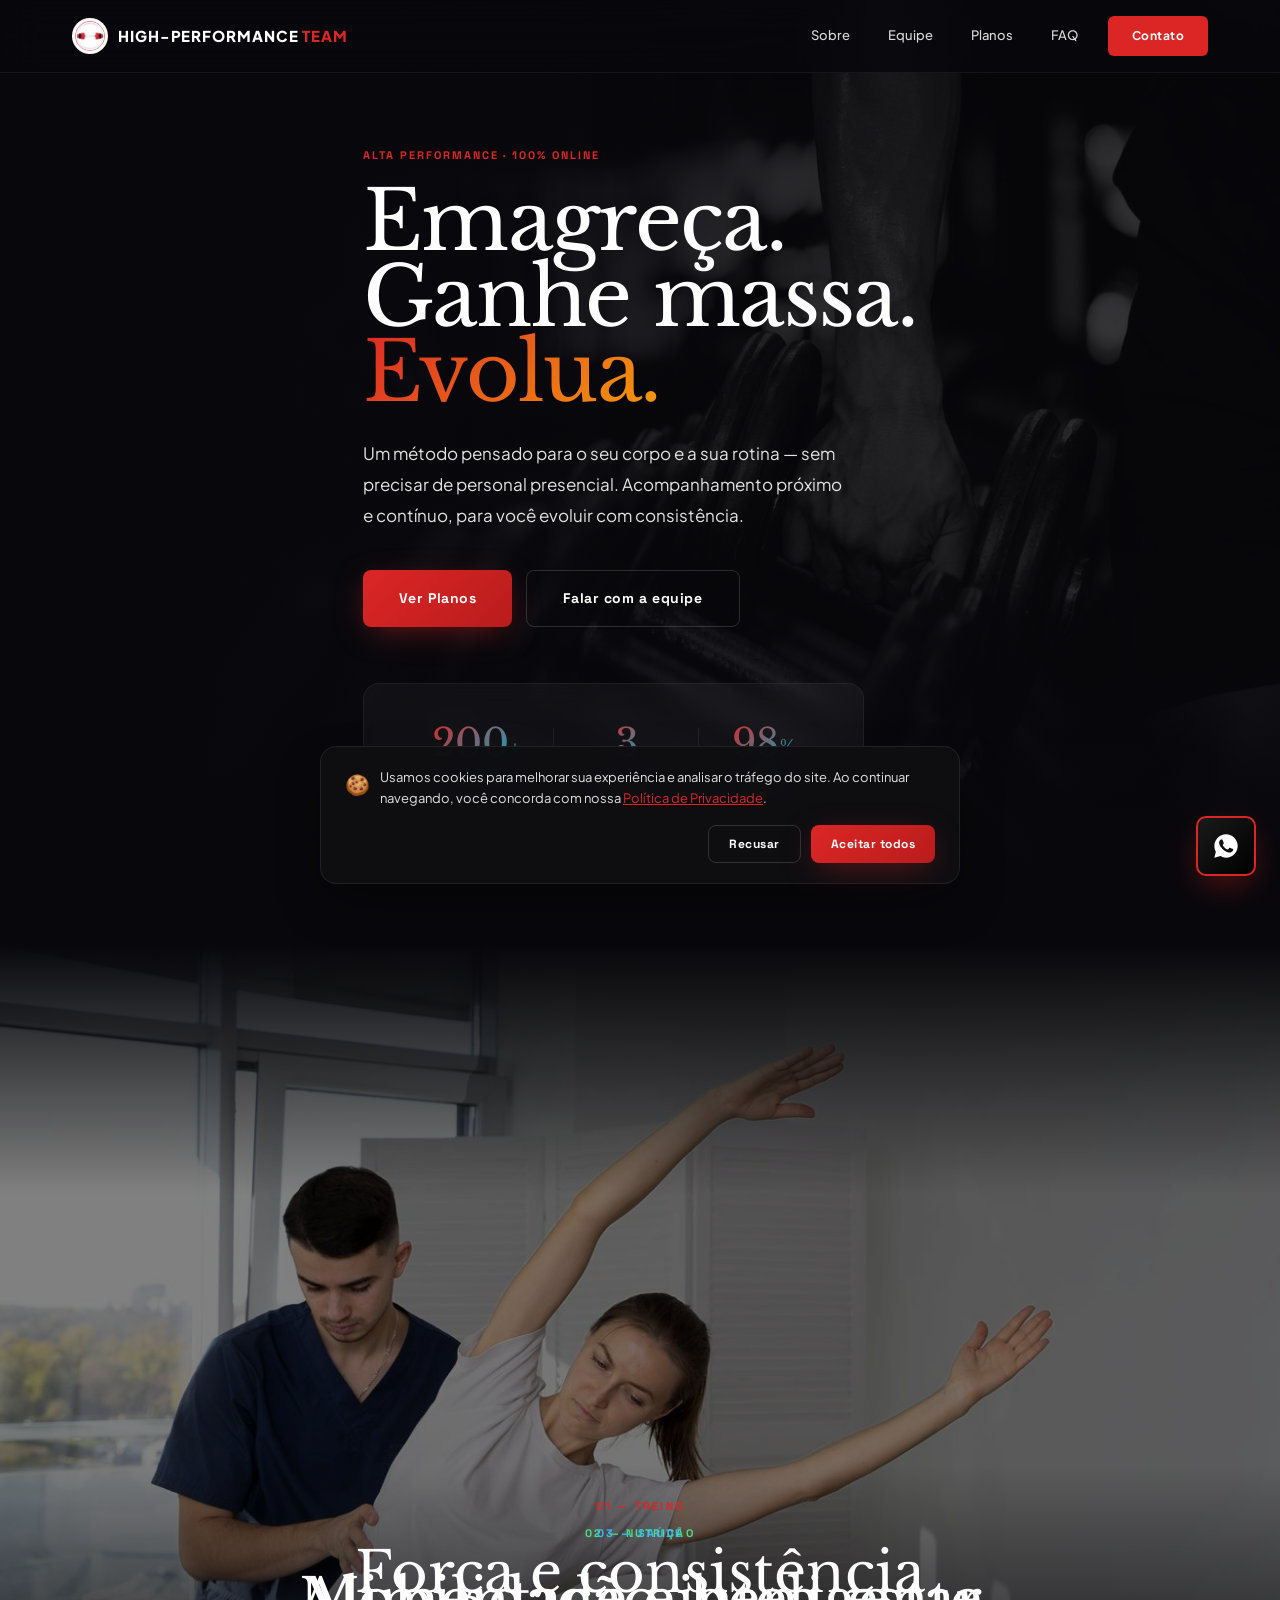
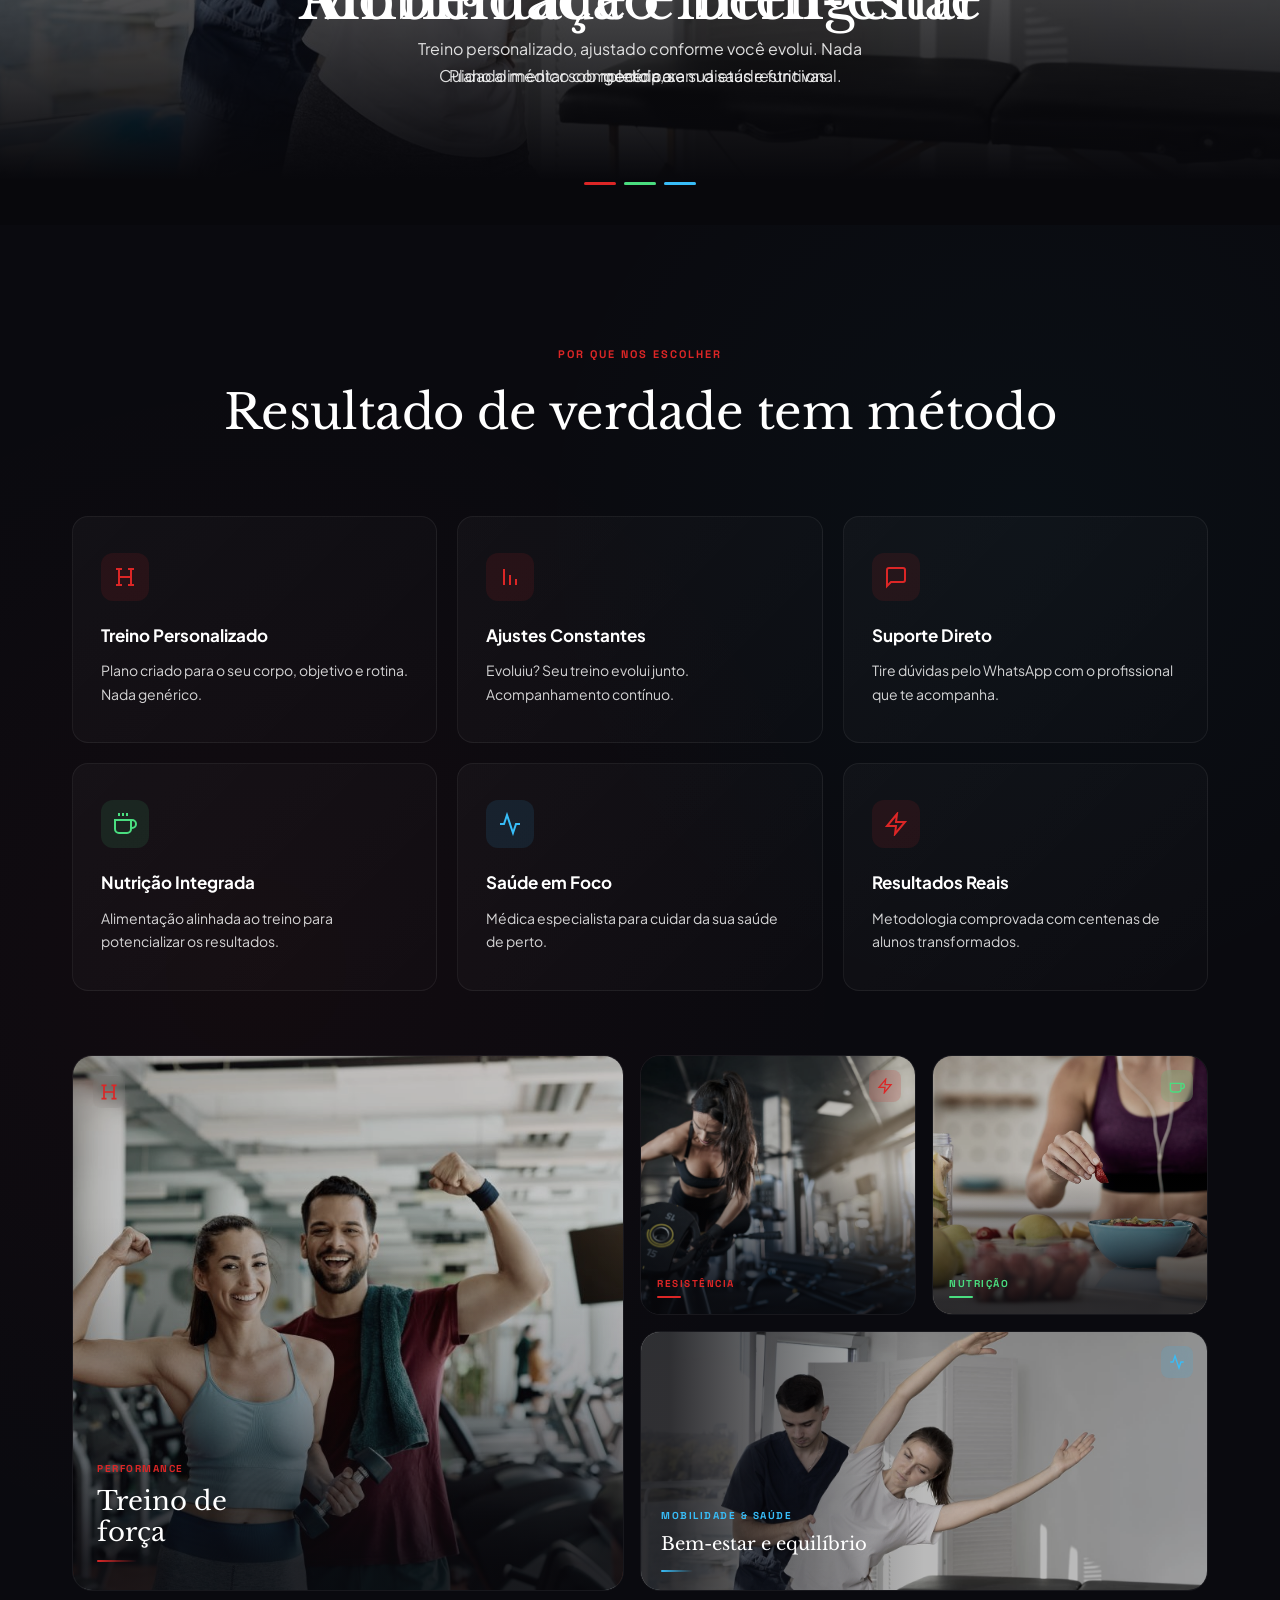
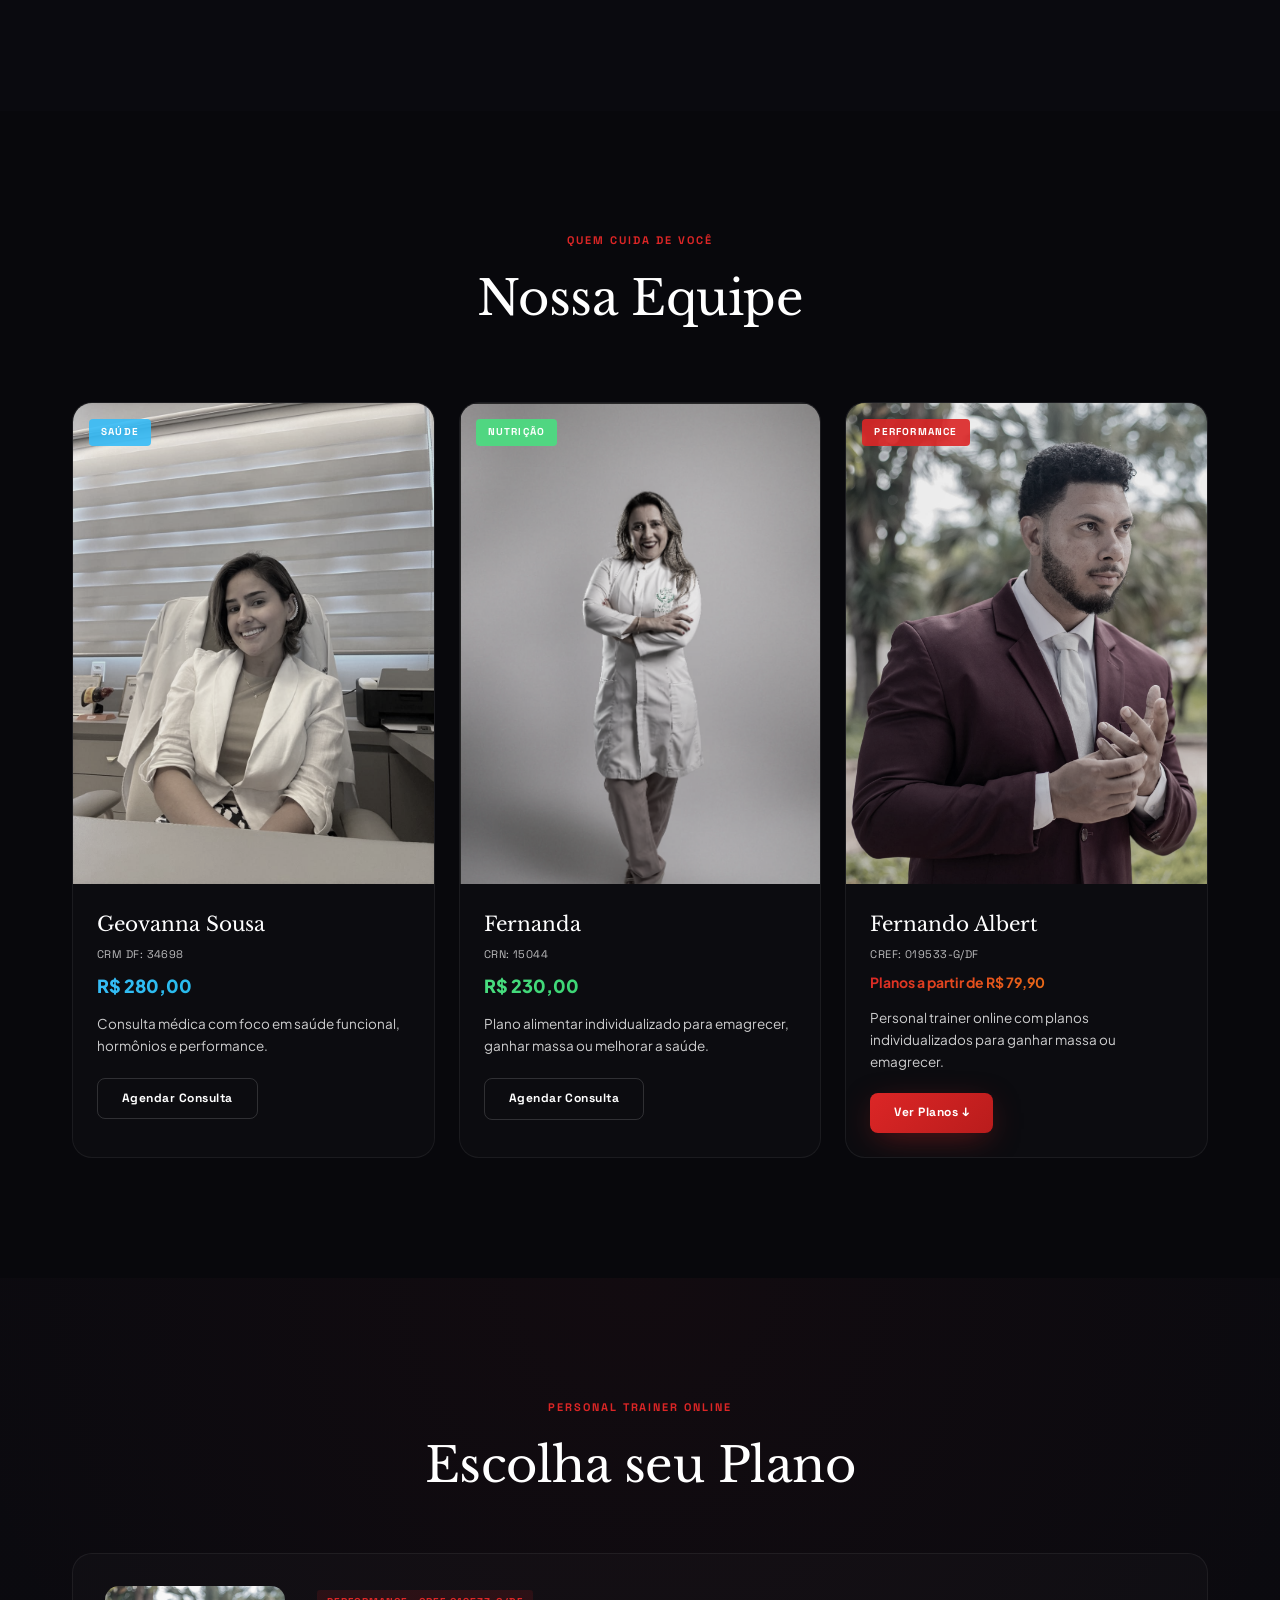
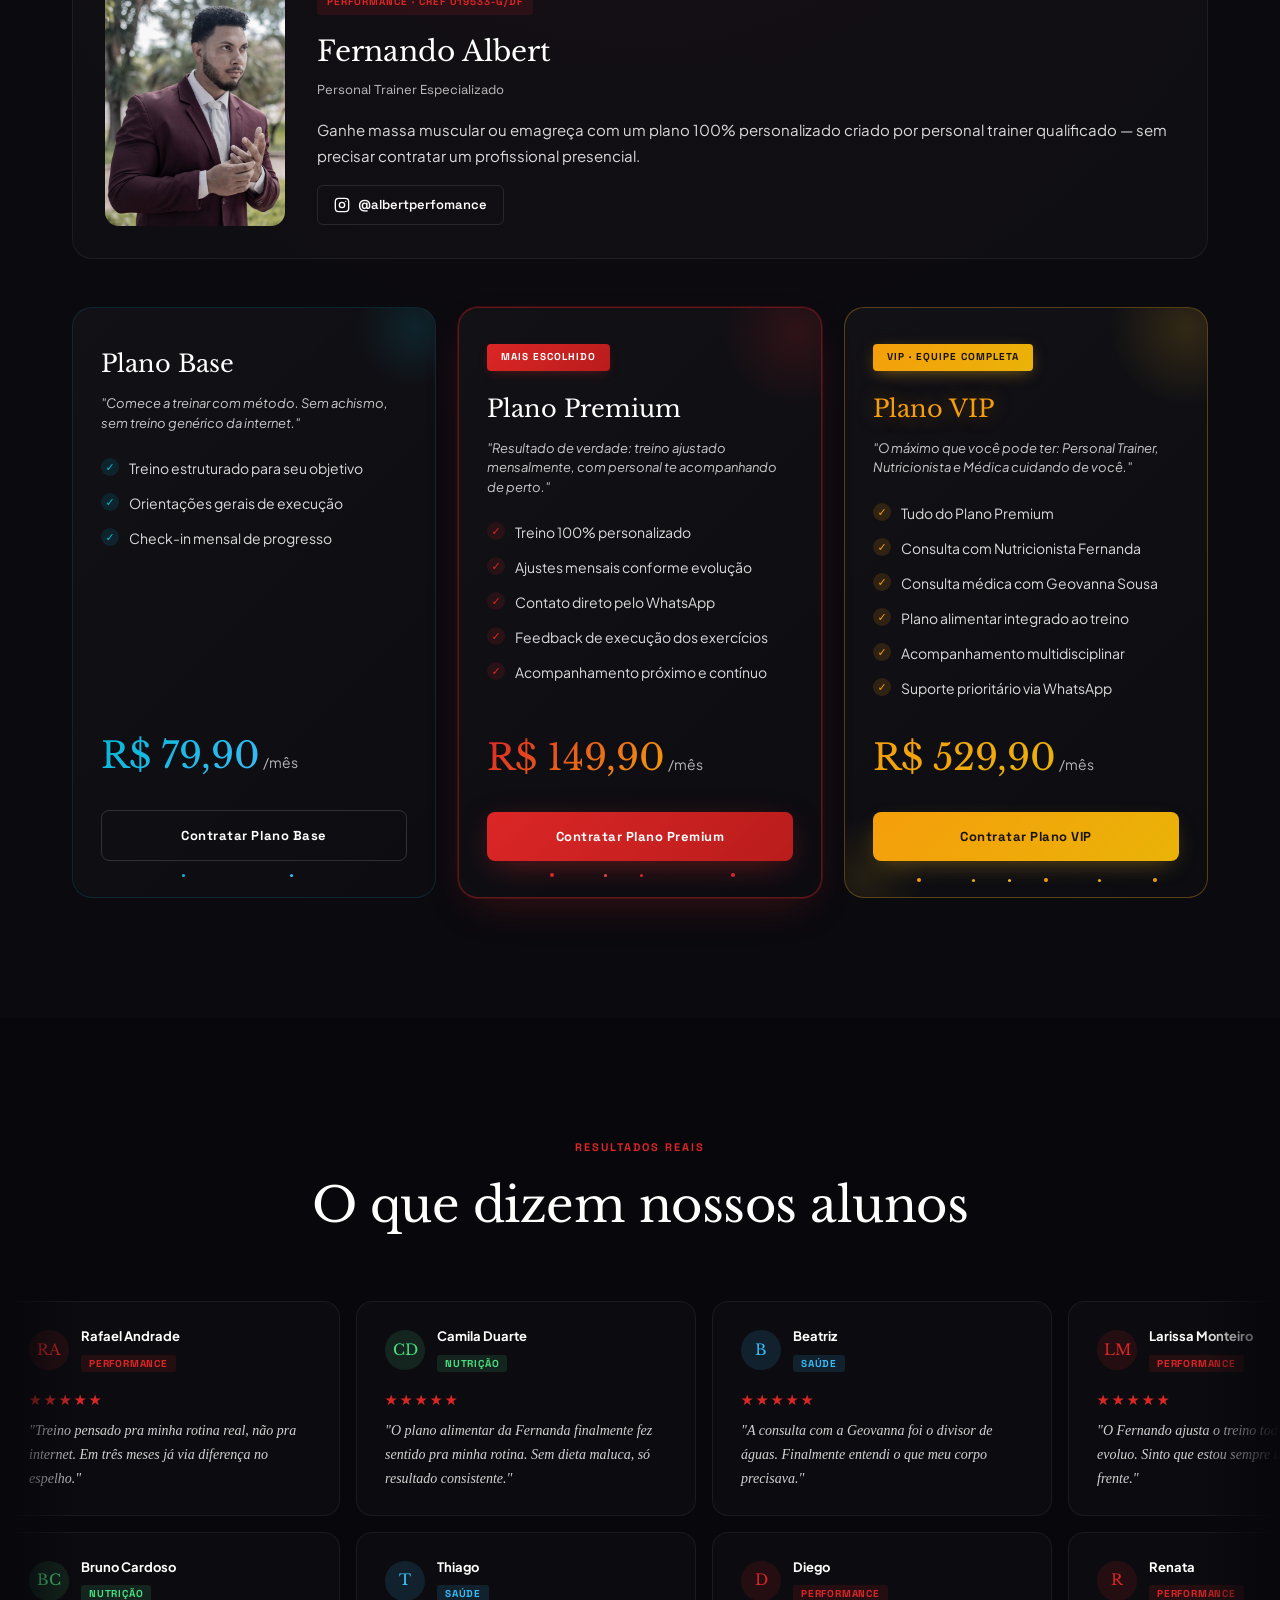
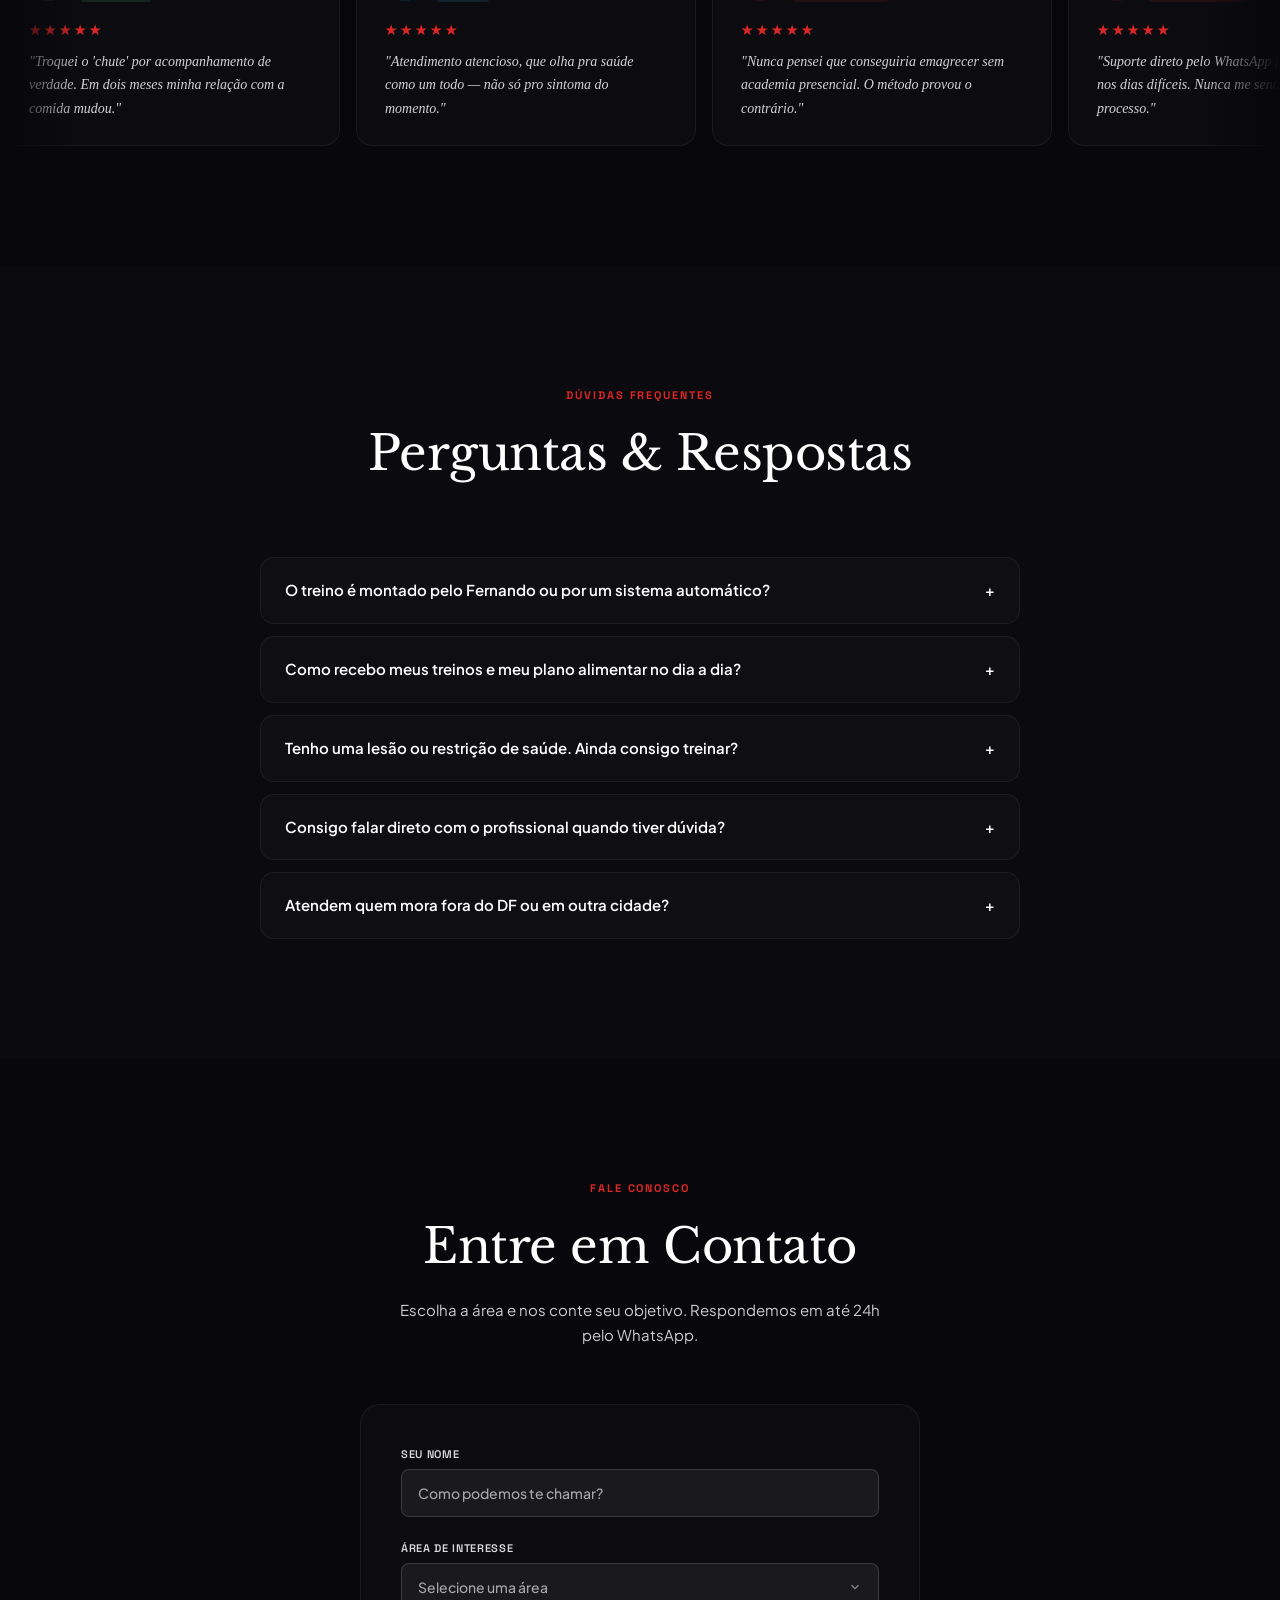
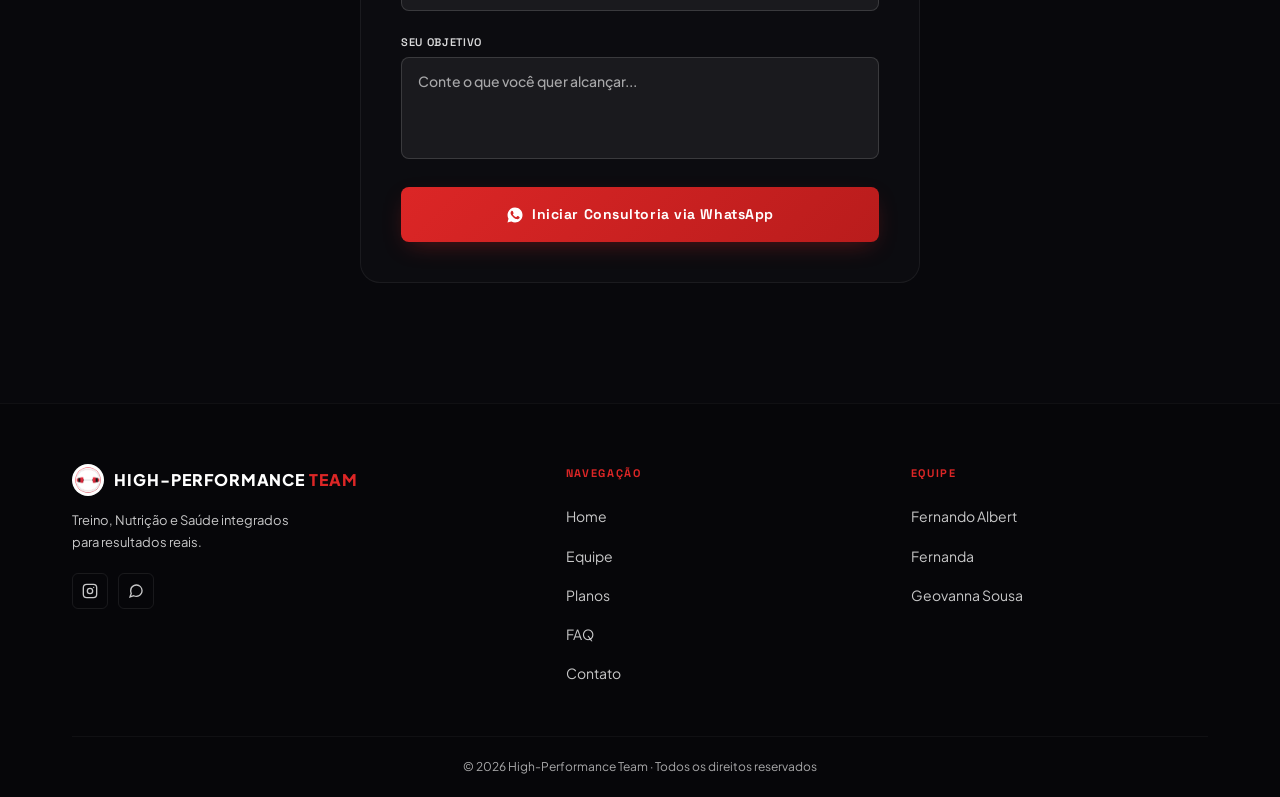
==== commit 2ebc340e: "Replace native select with custom dropdown; update logo The native <select> popup's colors are rende" ====
--- a/index.html
+++ b/index.html
@@ -17,7 +17,7 @@
   <link rel="preconnect" href="https://fonts.gstatic.com" crossorigin>
   <link href="https://fonts.googleapis.com/css2?family=Libre+Baskerville:ital,wght@0,400;0,700;1,400&family=Plus+Jakarta+Sans:wght@400;500;600;700;800&family=Space+Grotesk:wght@400;500;600;700&display=swap" rel="stylesheet">
 
-  <link rel="stylesheet" href="assets/css/style.css?v=5.9">
+  <link rel="stylesheet" href="assets/css/style.css?v=6.0">
 
   <!--
     Cache busting: os arquivos em /assets/ são servidos com
@@ -483,12 +483,18 @@
         </div>
         <div class="form-group">
           <label class="form-label">Área de interesse</label>
-          <select id="area" class="form-select">
-            <option value="">Selecione uma área</option>
-            <option value="performance">Personal Trainer — Fernando Albert</option>
-            <option value="nutricao">Nutrição — Fernanda</option>
-            <option value="saude">Saúde — Geovanna Sousa</option>
-          </select>
+          <div class="custom-select" id="areaCustomSelect">
+            <button type="button" class="custom-select-trigger" id="areaTrigger" aria-haspopup="listbox" aria-expanded="false">
+              <span id="areaTriggerLabel">Selecione uma área</span>
+              <svg width="14" height="14" viewBox="0 0 24 24" fill="none" stroke="currentColor" stroke-width="2"><path d="M6 9l6 6 6-6"></path></svg>
+            </button>
+            <ul class="custom-select-options" id="areaOptions" role="listbox" tabindex="-1" hidden>
+              <li role="option" data-value="performance">Personal Trainer — Fernando Albert</li>
+              <li role="option" data-value="nutricao">Nutrição — Fernanda</li>
+              <li role="option" data-value="saude">Saúde — Geovanna Sousa</li>
+            </ul>
+          </div>
+          <input type="hidden" id="area" value="">
         </div>
         <div class="form-group" style="margin-bottom:28px">
           <label class="form-label">Seu objetivo</label>
@@ -559,7 +565,7 @@
   </div>
 </div>
 
-<script src="assets/js/script.js?v=5.3"></script>
+<script src="assets/js/script.js?v=5.4"></script>
 <script src="assets/js/hero-parallax.js?v=5.1"></script>
 
 <script>
--- a/assets/css/style.css
+++ b/assets/css/style.css
@@ -249,6 +249,36 @@
 .form-select { background-color: #0d0d0d; }
 .form-select:invalid, .form-select option[value=""] { color: rgba(255,255,255,.62); }
 .form-select option { background-color: #0d0d0d; color: #fff; }
+
+/* Custom dropdown — replaces the native <select> popup so its colors
+   don't depend on the browser/OS renderer (which ignored our styling
+   on several devices). */
+.custom-select { position: relative; }
+.custom-select-trigger {
+  width: 100%; display: flex; align-items: center; justify-content: space-between;
+  background: rgba(255,255,255,.06); border: 1px solid rgba(255,255,255,.14);
+  border-radius: 8px; padding: 14px 16px; color: rgba(255,255,255,.62);
+  font-family: 'Plus Jakarta Sans', sans-serif; font-size: 14px; font-weight: 500;
+  cursor: pointer; outline: none; transition: all .3s;
+}
+.custom-select-trigger.has-value { color: #fff; }
+.custom-select-trigger:focus, .custom-select-trigger[aria-expanded="true"] { border-color: #dc2626; box-shadow: 0 0 0 3px rgba(220,38,38,.1); }
+.custom-select-trigger svg { flex-shrink: 0; transition: transform .25s ease; color: rgba(255,255,255,.5); }
+.custom-select-trigger[aria-expanded="true"] svg { transform: rotate(180deg); }
+.custom-select-options {
+  position: absolute; left: 0; right: 0; top: calc(100% + 6px); z-index: 20;
+  background: #0d0d0d; border: 1px solid rgba(255,255,255,.14); border-radius: 8px;
+  padding: 6px; list-style: none; box-shadow: 0 16px 40px -8px rgba(0,0,0,.6);
+  max-height: 240px; overflow-y: auto;
+}
+.custom-select-options[hidden] { display: none; }
+.custom-select-options li {
+  padding: 12px 14px; border-radius: 6px; color: #fff; font-size: 14px;
+  font-family: 'Plus Jakarta Sans', sans-serif; cursor: pointer; transition: background .15s ease;
+}
+.custom-select-options li:hover,
+.custom-select-options li:focus,
+.custom-select-options li.active { background: rgba(220,38,38,.18); }
 
 /* ---------- FOOTER ---------- */
 .site-footer { background: #060609; border-top: 1px solid rgba(255,255,255,.04); padding: 60px 0 0; }
